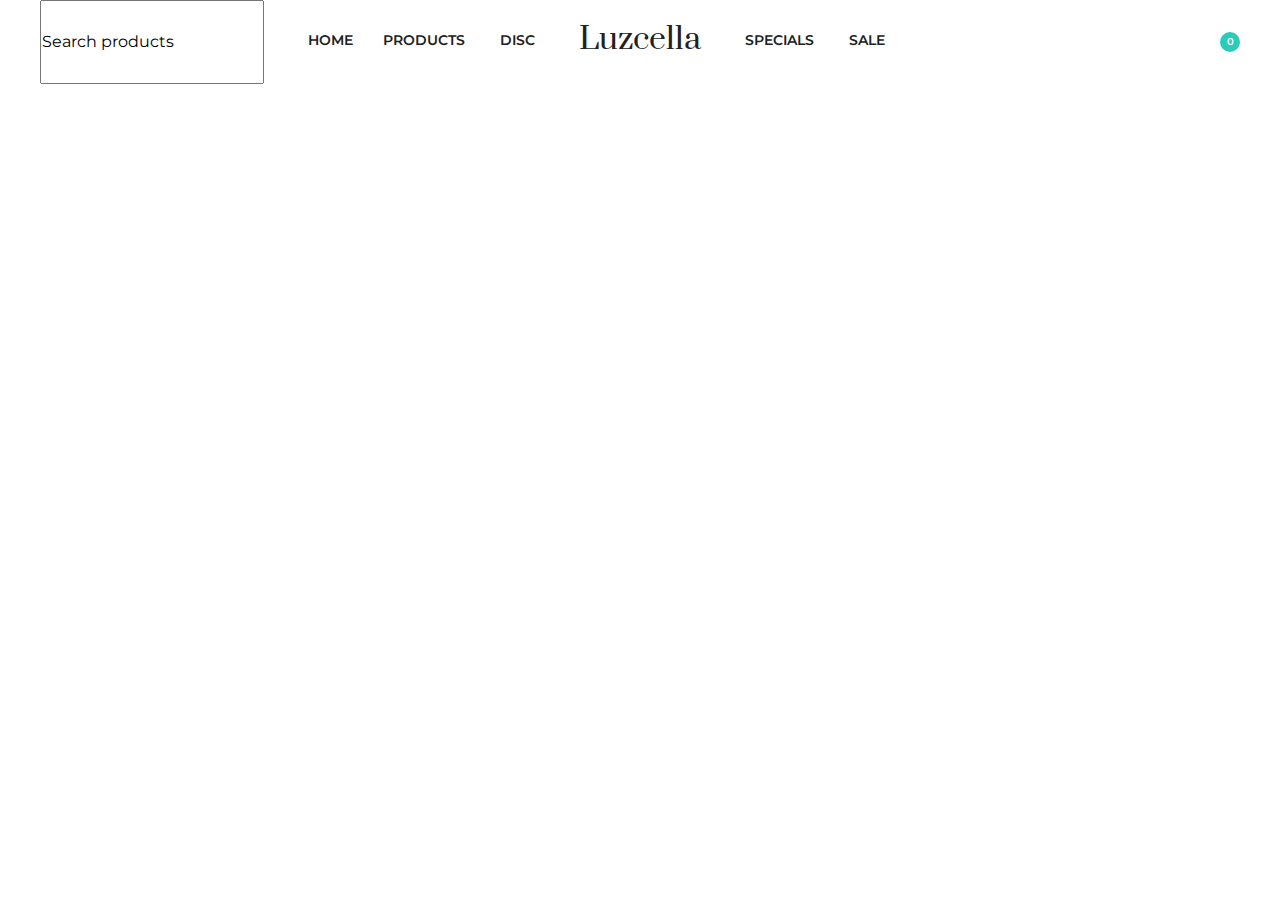
==== index.html @ d2461da9 "implementing header section" ====
<!DOCTYPE html>
<html lang="en">
<head>
    <meta charset="UTF-8">
    <meta http-equiv="X-UA-Compatible" content="IE=edge">
    <meta name="viewport" content="width=device-width, initial-scale=1.0">
    <link href="https://cdn.jsdelivr.net/npm/remixicon@3.2.0/fonts/remixicon.css" rel="stylesheet">
    <link rel="stylesheet" href="index.css">
    <title>Luzcella | Home Page</title>
</head>
<body>
    <div id="page" class="page-home">
        <header>
            <div class="inner-header">
                <div class="container wide">
                    <div class="wrap">

                        <div class="header-left">
                            <div class="menu-bar">
                                <a href="#0" class="menu-trigger">
                                    <i class="ri-menu-line"></i>
                                </a>
                            </div>
                            <div class="list-inline">
                                <ul>
                                    <li><a href="#"><i class="ri-user-line"></i></a></li>
                                    <li><a href="#"><span class="item-floating">7</span>
                                        <i class="ri-star-line"></i>
                                    </a></li>
                                </ul>
                            </div>
                        </div>

                        <div class="header-center">
                            <nav class="menu">
                                <ul>
                                    <li><a href="#"><span>Home</span></a></li>
                                    <li>
                                        <a href="#">
                                            <span>Products</span>
                                            <i class="ri-arrow-down-s-line"></i>
                                        </a>
                                        <ul class="sub-mega">
                                            <li>
                                                <div class="container">
                                                    <div class="wrapper">
                                                        <div class="mega-content">
                                                            <div class="dotgrid">
                                                                <div class="wrapper">
                                                                    <div class="item">
                                                                        <div class="dot-image">
                                                                            <a href="#" class="product-permalink"></a>
                                                                            <div class="thumbnail">
                                                                                <img src="assets/product_01.jpg" alt="product">
                                                                            </div>
                                                                            <div class="thumbnail hover">
                                                                                <img src="assets/product_01b.jpg" alt="product">
                                                                            </div>
                                                                            <div class="actions">
                                                                                <ul>
                                                                                    <li><a href="#"><i class="ri-star-line"></i></a></li>
                                                                                    <li><a href="#"><i class="ri-arrow-left-right-line"></i></a></li>
                                                                                    <li><a href="#"><i class="ri-eye-line"></i></a></li>
                                                                                </ul>
                                                                            </div>
                                                                            <div class="label"><span>-25%</span></div>
                                                                        </div>
                                                                        <div class="dot-info">
                                                                            <h2 class="dot-title"><a href="#">The Sweater in Tosca</a></h2>
                                                                            <div class="product-price">
                                                                                <span class="before">$62.00</span>
                                                                                <span class="current">$45.00</span>
                                                                            </div>
                                                                        </div>
                                                                    </div>
                                                                    <div class="item">
                                                                        <div class="dot-image">
                                                                            <a href="#" class="product-permalink"></a>
                                                                            <div class="thumbnail">
                                                                                <img src="assets/product_02.jpg" alt="product">
                                                                            </div>
                                                                            <div class="thumbnail hover">
                                                                                <img src="assets/product_02b.jpg" alt="product">
                                                                            </div>
                                                                            <div class="actions">
                                                                                <ul>
                                                                                    <li><a href="#"><i class="ri-star-line"></i></a></li>
                                                                                    <li><a href="#"><i class="ri-arrow-left-right-line"></i></a></li>
                                                                                    <li><a href="#"><i class="ri-eye-line"></i></a></li>
                                                                                </ul>
                                                                            </div>
                                                                            <div class="label"><span>-25%</span></div>
                                                                        </div>
                                                                        <div class="dot-info">
                                                                            <h2 class="dot-title"><a href="#">The Sweater in Tosca</a></h2>
                                                                            <div class="product-price">
                                                                                <span class="before">$62.00</span>
                                                                                <span class="current">$45.00</span>
                                                                            </div>
                                                                        </div>
                                                                    </div>
                                                                    <div class="item">
                                                                        <div class="dot-image">
                                                                            <a href="#" class="product-permalink"></a>
                                                                            <div class="thumbnail">
                                                                                <img src="assets/product_03.jpg" alt="product">
                                                                            </div>
                                                                            <div class="thumbnail hover">
                                                                                <img src="assets/product_03b.jpg" alt="product">
                                                                            </div>
                                                                            <div class="actions">
                                                                                <ul>
                                                                                    <li><a href="#"><i class="ri-star-line"></i></a></li>
                                                                                    <li><a href="#"><i class="ri-arrow-left-right-line"></i></a></li>
                                                                                    <li><a href="#"><i class="ri-eye-line"></i></a></li>
                                                                                </ul>
                                                                            </div>
                                                                            <div class="label"><span>-25%</span></div>
                                                                        </div>
                                                                        <div class="dot-info">
                                                                            <h2 class="dot-title"><a href="#">The Sweater in Tosca</a></h2>
                                                                            <div class="product-price">
                                                                                <span class="before">$62.00</span>
                                                                                <span class="current">$45.00</span>
                                                                            </div>
                                                                        </div>
                                                                    </div>
                                                                </div>
                                                            </div>
                                                            <div class="links">
                                                                <div class="list-block">
                                                                    <h3 class="dot-title">Apparel</h3>
                                                                    <ul>
                                                                        <li><a href="#">Prada</a></li>
                                                                        <li><a href="#">Gucci</a></li>
                                                                        <li><a href="#">Chanel</a></li>
                                                                        <li><a href="#">Ganni</a></li>
                                                                        <li><a href="#">Zara</a></li>
                                                                    </ul>
                                                                </div>
                                                                <div class="list-block">
                                                                    <h3 class="dot-title">Shoes</h3>
                                                                    <ul>
                                                                        <li><a href="#">Adidas</a></li>
                                                                        <li><a href="#">Nike</a></li>
                                                                        <li><a href="#">Puma</a></li>
                                                                        <li><a href="#">Gucci</a></li>
                                                                        <li><a href="#">Dolce & Gabbana</a></li>
                                                                        <li><a href="#">Louis Vuitton</a></li>
                                                                    </ul>
                                                                </div>
                                                                <div class="list-block">
                                                                    <h3 class="dot-title">Perfume</h3>
                                                                    <ul>
                                                                        <li><a href="#">Armani</a></li>
                                                                        <li><a href="#">Channel</a></li>
                                                                        <li><a href="#">Dior</a></li>
                                                                        <li><a href="#">Gucci</a></li>
                                                                        <li><a href="#">Hugo Boss</a></li>
                                                                    </ul>
                                                                </div>
                                                            </div>
                                                        </div>
                                                    </div>
                                                </div>
                                            </li>
                                        </ul>
                                    </li>
                                    <li><a href="#"><span>Disc</span></a></li>
                                </ul>
                                <ul>
                                    <li>
                                        <a href="#">
                                            <span>Specials</span>
                                            <i class="ri-arrow-down-s-line"></i>
                                        </a>
                                        <ul class="sub-menu list-block">
                                            <li><a href="#">Dolce & Gabbana</a></li>
                                            <li><a href="#">Louis Vuitton</a></li>
                                            <li><a href="#">Versace</a></li>
                                            <li><a href="#">Dior</a></li>
                                        </ul>
                                    </li>
                                    <li><a href="#"><span>Sale</span></a></li>
                                </ul>
                            </nav>

                            <div class="branding"><a href="#">Luzcella</a></div>
                        </div>

                        <div class="header-right">
                            <div class="list-inline">
                                <ul>
                                    <li><a href="#"><i class="ri-search-line"></i></a></li>
                                    <li><a href="#"><span class="item-floating">0</span><i class="ri-shopping-bag-line"></i></a></li>
                                </ul>
                            </div>
                        </div>

                    </div>
                </div>
                <div id="search-float" class="search-float">
                    <div class="container wide">
                        <form action="#">
                            <i class="ri-search-line"></i>
                            <input type="search" placeholder="Search products" class="input">
                            <i class="ri-close-line"></i>
                        </form>
                    </div>
                </div>
            </div>
        </header>

        <main></main>
        <footer></footer>
    </div>


    <script src="index.js"></script>
</body>
</html>
---- index.css ----
/* Fonts:
    -Montserrat: 400, 500, 600
    -Prata: 400
*/
@import url('https://fonts.googleapis.com/css2?family=Montserrat:wght@400;500;600&family=Prata&display=swap');

:root {
    --primary-color: #2bcbba;
    --light-color: #d1d8e0;
    --grey-color: #687080;
    --red-color: #ff4757;
    --flashwite-color: #f1f2f6;
    --white-color: #ffffff;
    --dark-color: #212121;

    --primary-font: 'Montserrat', sans-serif;
    --second-font: 'Prata', serif;
    --fs14: 14px;
    --fw600: 600;

    --transition-color: color .3s;
    --transition-background: background-color .3s;
    --transition-border: border .3s;
    --transition-transform: transform .3s;


    --shadow: 0px 10px 20px 0px rgb(0 0 0 / 20%);
    --fade: fade-bottom .3s cubic-bezier(0.39, 0.575, .0565, 1) both;
}

html {
    scroll-behavior: smooth;
    overflow-x: hidden;
}

* {
    margin: 0;
    padding: 0;
}

*,::before,::after {
    box-sizing: border-box;
}

body {
    font-family: var(--primary-font);
    font-size: 16px;
    font-weight: 400;
    line-height: 1.8;
    color: var(--dark-color);
    background-color: var(--white-color);
}

a {
    text-decoration: none;
    color: inherit;
    -webkit-tap-highlight-color: transparent;
}

img {
    max-width: 100%;
    vertical-align: middle;
}

ul {list-style: none}

p {margin: 0 0 15px}

input, 
textarea, 
select {
    font: inherit; 
    width: 100%;
}

input[type=checkbox], 
input[type=radio] {
    width: auto
}

input::placeholder, 
textarea::placeholder {
    color: inherit;
}

button {font: inherit}

strong {font-weight: var(--fw600);}

h1,
h2,
h3,
h4 {
    font-family: var(--second-font);
    font-weight: 400;
    line-height: normal;
}

h1 {font-size: 2.75em;}

h2 {font-size: 2.5em;}

h3 {font-size: 2em;}

h4 {font-size: 1em;}

/*------------------- 
    Reused Style
--------------------*/

.container {
    max-width: var(--mx-width, 1200px);
    padding: 0 var(--gutter, 15px);
    margin: 0 auto;
}

.item-floating {
    position: absolute;
    font-size: 10px;
    font-weight: var(--fw600);
    top: -8px;
    right: 0;
    background-color: var(--primary-color);
    color: var(--white-color);
    width: 20px;
    height: 20px;
    border-radius: 50%;
}

/*------------------- 
    Group Selector
--------------------*/

.item-floating,
.header-center .branding {
    display: flex;
    align-items: center;
    justify-content: center;
}

.list-block a {
    position: relative;
    font-size: var(--fs14);
    color: var(--grey-color);
    padding: 5px 0;
    display: inline-block;
    transition: var(--transition-color);
}

.list-block a:hover {
    color: var(--dark-color);
}

.list-block a::before {
    content: '';
    position: absolute;
    width: 0px;
    height: 0px;
    background-color: var(--dark-color);
    left: -15px;
    top: 50%;
    border-radius: 50%;
    transform: translateY(-50%);
    transition: width .3s, height .3s;
}

.list-block a:hover::before {
    width: 8px;
    height: 8px;
}

@keyframes fade-bottom {
    0% {
        transform: translateY(10px);
        opacity: 0;
    }
    100% {
        transform: translateY(0);
        opacity: 1;
    }
}

.dot-title {
    font-family: var(--primary-font);
    font-size: var(--fs14);
    font-weight: var(--fw600);
    line-height: 34px;
}

.dot-title a {
    transition: var(--transition-color);
}

.dot-title a:hover,
.dotgrid .product-price .before {
    color: var(--light-color);
}

/*------------------- 
    HEADER
--------------------*/

.inner-header {
    line-height: 80px;
}

.inner-header :where(.wrap, .menu > ul),
.list-inline > ul {
    display: flex;
    align-items: center;
}

.header-left,
.header-right {
    flex-grow: 1;
}

.header-center nav {
    display: none;
    grid-template-columns: 1fr 1fr;
    gap: 180px;
    max-width: 720px;
}

.header-center .branding {
    position: absolute;
    left: 0;
    right: 0;
    top: 0;
    pointer-events: none;
}

.header-center .branding a {
    font-family: var(--second-font);
    font-size: 30px;
    line-height: inherit;  
    pointer-events: auto;
}

.header-center .menu > ul > li > a {
    font-size: var(--fs14);
    font-weight: var(--fw600);
    text-transform: uppercase;
    padding: 0 15px;
    display: flex;
    gap: 5px;
}

.header-right ul {
    justify-content: flex-end;
}

.list-inline a,
.menu-trigger {
    position: relative;
    font-size: 24px;
    padding: 0 10px;
    line-height: 1;
    display: flex;
    transition: var(--transition-color);
}

.list-inline a:hover {
    color: var(--light-color);
}

.header-left .list-inline {
    display: none;
}

:where(.header-left, .header-right) li {
    display: flex;
    align-items: center;
    height: 80px;
}

/* 
    __#HEADER: Product__
*/

.dotgrid .wrapper {
    display: var(--display, grid);
    --grid-col: 175px;
    grid-template-columns: repeat(auto-fit, minmax(min(var(--grid-col), 100%), 1fr));
    gap: var(--gutter, 30px);
}

.dotgrid .dot-image {
    position: relative;
    margin-bottom: 15px;
    overflow: hidden;
}

.dotgrid .dot-image > a,
.dotgrid .thumbnail.hover,
.dotgrid .actions,
.dotgrid .dot-image .label {
    position: absolute;
    top: 0;
    left: 0;
    right: 0;
    bottom: 0;
}

.dotgrid .dot-image > a {
    z-index: 1;
}

.dotgrid .thumbnail.hover {
    opacity: 0;
    transition: opacity .75s ease,
                transform 1.1s cubic-bezier(.15, .75, .5, 1) 0s;
    backface-visibility: hidden;
    transform: translateZ(0);
}

.dotgrid .dot-image:hover .thumbnail.hover {
    opacity: 1;
    transform: scale3d(1.1,1.1,1.1) translateZ(0);
}

.dotgrid .actions {
    z-index: 2;
    top: auto;
    bottom: 20px;
    transform: translate3d(0, 100%, 0);
    opacity: 0;
    transition: all .3s cubic-bezier(0,0,.2,1);  
}

.dot-image:hover .actions {
    opacity: 1;
    transform: translateZ(0);
}

.dotgrid .actions ul,
.dotgrid .dot-image .label {
    display: flex;
    justify-content: center;
    gap: 10px;
}

.dotgrid .actions ul li a,
.dotgrid .dot-image .label span {
    font-size: 20px;
    display: flex;
    align-items: center;
    justify-content: center;
    width: 42px;
    height: 42px;
    background-color: var(--white-color);
    border-radius: 50%;
    transition: var(--transition-background), var(--transition-color);
}

.dotgrid .actions ul li a:hover {
    background-color: var(--dark-color);
    color: var(--white-color);
}

.dotgrid .dot-image .label {
    top: auto;
    bottom: 20px;
}

.dotgrid .dot-image .label span {
    font-size: 12px;
    font-weight: var(--fw600);
    background-color: var(--primary-color);
    color: var(--white-color);
}

.dotgrid .dot-info {
    text-align: center;
}


.dotgrid .product-price .before {
    text-decoration: line-through;
}


/* 
    __#HEADER: Search__
*/

.inner-header .search-float {
    position: fixed;
    top: 0;
}


@media (min-width: 992px) {
    .menu-trigger {
        display: none;
    }

    .header-center nav {
        display: grid;
    }

    .header-left .list-inline {
        display: block;
    }

    /* 
    __#Sub menu & Mega__
    */

    .mega-content {
        display: grid;
        grid-template-columns: 2fr 1fr;
        gap: 60px;
    }

    .mega-content .links {
        display: grid;
        grid-template-columns: repeat(auto-fill, minmax(135px, 1fr));
        gap: 15px;
    }

    nav.menu .sub-mega {
        left: 0;
        right: 0;
        padding: 50px 0;
    }

    nav.menu :where(.sub-menu, .sub-mega) {
        position: absolute;
        top: auto;
        line-height: initial;
        background-color: var(--white-color);
        box-shadow: var(--shadow);
        z-index: 1000;
        display: none;
        animation: var(--fade);
    }

    nav.menu li:hover :where(.sub-menu, .sub-mega) {
        display: block;
    }

    nav.menu .sub-menu {
        padding: 10px 0;
    }

    nav.menu .sub-menu li {
        padding: 5px 30px;
    }
}


@media (min-width: 1200px) {
    .container.wide {
        --mx-width: 1720px;
        --gutter: 40px;
    }
}

@media (min-width: 1400px) {
    .mega-content {
        grid-template-columns: 1fr 1fr;
    }
}
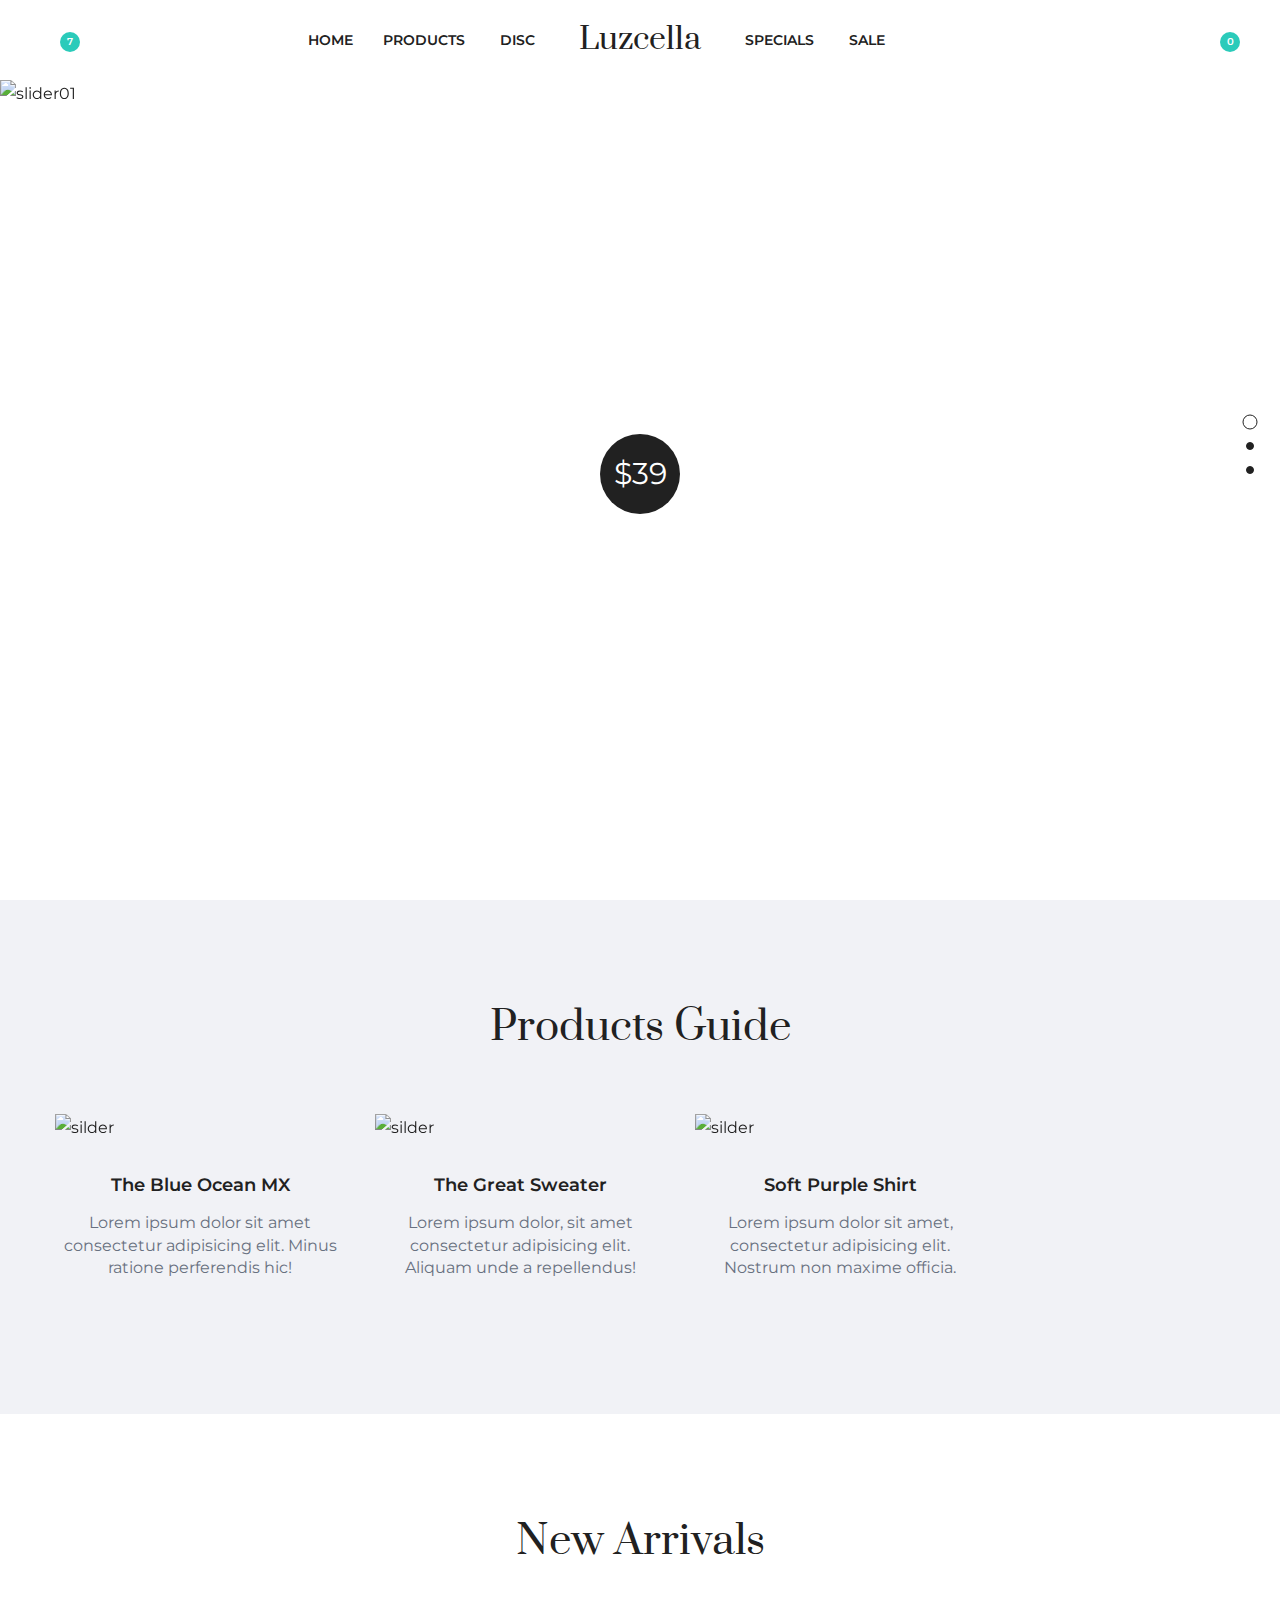
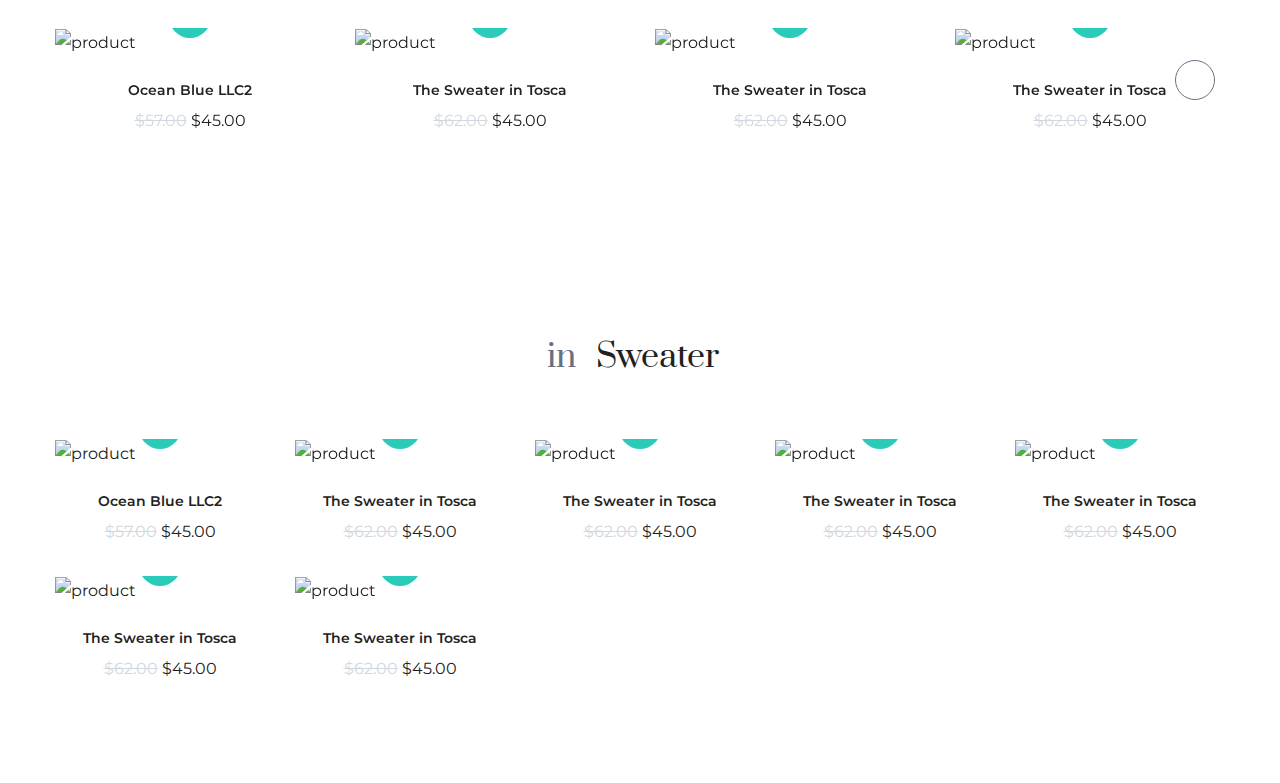
==== commit 9c854a0d: "F" ====
--- a/index.html
+++ b/index.html
@@ -5,6 +5,7 @@
     <meta http-equiv="X-UA-Compatible" content="IE=edge">
     <meta name="viewport" content="width=device-width, initial-scale=1.0">
     <link href="https://cdn.jsdelivr.net/npm/remixicon@3.2.0/fonts/remixicon.css" rel="stylesheet">
+    <link rel="stylesheet" href="https://cdn.jsdelivr.net/npm/swiper@9/swiper-bundle.min.css"/>
     <link rel="stylesheet" href="index.css">
     <title>Luzcella | Home Page</title>
 </head>
@@ -17,7 +18,7 @@
 
                         <div class="header-left">
                             <div class="menu-bar">
-                                <a href="#0" class="menu-trigger">
+                                <a href="#0" class="menu-trigger" trigger-button data-target="mobile-menu">
                                     <i class="ri-menu-line"></i>
                                 </a>
                             </div>
@@ -191,7 +192,7 @@
                         <div class="header-right">
                             <div class="list-inline">
                                 <ul>
-                                    <li><a href="#"><i class="ri-search-line"></i></a></li>
+                                    <li><a href="#0" trigger-button data-target="search-float"><i class="ri-search-line"></i></a></li>
                                     <li><a href="#"><span class="item-floating">0</span><i class="ri-shopping-bag-line"></i></a></li>
                                 </ul>
                             </div>
@@ -201,21 +202,655 @@
                 </div>
                 <div id="search-float" class="search-float">
                     <div class="container wide">
-                        <form action="#">
+                        <form action="#" class="search">
                             <i class="ri-search-line"></i>
                             <input type="search" placeholder="Search products" class="input">
-                            <i class="ri-close-line"></i>
+                            <i class="ri-close-line" close-button></i>
                         </form>
                     </div>
                 </div>
             </div>
         </header>
 
-        <main></main>
+        <main>
+            <div class="slider">
+                <div class="sliderbox swiper">
+                    <div class="wrap swiper-wrapper">
+                        <div class="item swiper-slide">
+                            <div class="image">
+                                <div class="ob-cover">
+                                    <img src="assets/slider_01.jpg" alt="slider01">
+                                </div>
+                                <div class="title-info">
+                                    <div class="container wide">
+                                        <div class="wrap">
+                                            <span class="price">$39</span>
+                                            <h3 class="title">Feel the tosca color</h3>
+                                            <div class="button">
+                                                <a href="#" class="primary-btn">Shop Now</a>
+                                            </div>
+                                        </div>
+                                    </div>
+                                </div>
+                            </div>
+                        </div>
+                        <div class="item swiper-slide">
+                            <div class="image">
+                                <div class="ob-cover">
+                                    <img src="assets/slider_02.jpg" alt="slider01">
+                                </div>
+                                <div class="title-info">
+                                    <div class="container wide">
+                                        <div class="wrap">
+                                            <span class="price">$65</span>
+                                            <h3 class="title">Inner world of brown</h3>
+                                            <div class="button">
+                                                <a href="#" class="primary-btn">Shop Now</a>
+                                            </div>
+                                        </div>
+                                    </div>
+                                </div>
+                            </div>
+                        </div>
+                        <div class="item swiper-slide">
+                            <div class="image">
+                                <div class="ob-cover">
+                                    <img src="assets/slider_03.jpg" alt="slider01">
+                                </div>
+                                <div class="title-info">
+                                    <div class="container wide">
+                                        <div class="wrap">
+                                            <span class="price">$95</span>
+                                            <h3 class="title">What a mix of colors</h3>
+                                            <div class="button">
+                                                <a href="#" class="primary-btn">Shop Now</a>
+                                            </div>
+                                        </div>
+                                    </div>
+                                </div>
+                            </div>
+                        </div>
+                    </div>
+                    <div class="custom-pagination">
+                        <div class="swiper-pagination"></div>
+                    </div>
+                </div>
+            </div>
+            <!-- slider -->
+
+            <div class="guide">
+                <div class="container">
+                    <div class="wrap">
+                            <div class="heading">
+                                <h2 class="title">Products Guide</h2>
+                            </div>
+                            <div class="dotgrid scrollto">
+                                <div class="wrapper">
+                                    <div class="item">
+                                        <div class="dot-image">
+                                            <div class="thumbnail hover">
+                                                <img src="assets/guide_01.png" alt="silder">
+                                            </div>
+                                        </div>
+                                        <div class="dot-info">
+                                            <h3 class="dot-title">The Blue Ocean MX</h3>
+                                            <p class="grey-color">Lorem ipsum dolor sit amet consectetur adipisicing elit. Minus ratione perferendis hic!</p>
+                                        </div>
+                                    </div>
+                                    <div class="item">
+                                        <div class="dot-image">
+                                            <div class="thumbnail hover">
+                                                <img src="assets/guide_02.png" alt="silder">
+                                            </div>
+                                        </div>
+                                        <div class="dot-info">
+                                            <h3 class="dot-title">The Great Sweater</h3>
+                                            <p class="grey-color">Lorem ipsum dolor, sit amet consectetur adipisicing elit. Aliquam unde a repellendus!</p>
+                                        </div>
+                                    </div>
+                                    <div class="item">
+                                        <div class="dot-image">
+                                            <div class="thumbnail hover">
+                                                <img src="assets/guide_03.png" alt="silder">
+                                            </div>
+                                        </div>
+                                        <div class="dot-info">
+                                            <h3 class="dot-title">Soft Purple Shirt</h3>
+                                            <p class="grey-color">Lorem ipsum dolor sit amet, consectetur adipisicing elit. Nostrum non maxime officia.</p>
+                                        </div>
+                                    </div>
+                                </div>
+                            </div>
+                    </div>
+                </div>
+            </div>
+            <!-- guide -->
+
+            <div class="carousel">
+                <div class="container">
+                    <div class="wrap">
+                        <div class="heading">
+                            <h2 class="title">New Arrivals</h2>
+                        </div>
+                        <div class="inner-wrapper">
+                            <div class="dotgrid carouselbox swiper">
+                                <!-- copy from mega menu structure -->
+                                <div class="wrapper swiper-wrapper">                
+                                    <div class="item swiper-slide">
+                                        <div class="dot-image">
+                                            <a href="#" class="product-permalink"></a>
+                                            <div class="thumbnail">
+                                                <img src="assets/product_02.jpg" alt="product">
+                                            </div>
+                                            <div class="thumbnail hover">
+                                                <img src="assets/product_02b.jpg" alt="product">
+                                            </div>
+                                            <div class="actions">
+                                                <ul>
+                                                    <li><a href="#"><i class="ri-star-line"></i></a></li>
+                                                    <li><a href="#"><i class="ri-arrow-left-right-line"></i></a></li>
+                                                    <li><a href="#"><i class="ri-eye-line"></i></a></li>
+                                                </ul>
+                                            </div>
+                                            <div class="label"><span>-25%</span></div>
+                                        </div>
+                                        <div class="dot-info">
+                                            <h2 class="dot-title"><a href="#">Ocean Blue LLC2</a></h2>
+                                            <div class="product-price">
+                                                <span class="before">$57.00</span>
+                                                <span class="current">$45.00</span>
+                                            </div>
+                                        </div>
+                                    </div>
+                                    <div class="item swiper-slide">
+                                        <div class="dot-image">
+                                            <a href="#" class="product-permalink"></a>
+                                            <div class="thumbnail">
+                                                <img src="assets/product_01.jpg" alt="product">
+                                            </div>
+                                            <div class="thumbnail hover">
+                                                <img src="assets/product_01b.jpg" alt="product">
+                                            </div>
+                                            <div class="actions">
+                                                <ul>
+                                                    <li><a href="#"><i class="ri-star-line"></i></a></li>
+                                                    <li><a href="#"><i class="ri-arrow-left-right-line"></i></a></li>
+                                                    <li><a href="#"><i class="ri-eye-line"></i></a></li>
+                                                </ul>
+                                            </div>
+                                            <div class="label"><span>-25%</span></div>
+                                        </div>
+                                        <div class="dot-info">
+                                            <h2 class="dot-title"><a href="#">The Sweater in Tosca</a></h2>
+                                            <div class="product-price">
+                                                <span class="before">$62.00</span>
+                                                <span class="current">$45.00</span>
+                                            </div>
+                                        </div>
+                                    </div>
+                                    <div class="item swiper-slide">
+                                        <div class="dot-image">
+                                            <a href="#" class="product-permalink"></a>
+                                            <div class="thumbnail">
+                                                <img src="assets/product_03.jpg" alt="product">
+                                            </div>
+                                            <div class="thumbnail hover">
+                                                <img src="assets/product_03b.jpg" alt="product">
+                                            </div>
+                                            <div class="actions">
+                                                <ul>
+                                                    <li><a href="#"><i class="ri-star-line"></i></a></li>
+                                                    <li><a href="#"><i class="ri-arrow-left-right-line"></i></a></li>
+                                                    <li><a href="#"><i class="ri-eye-line"></i></a></li>
+                                                </ul>
+                                            </div>
+                                            <div class="label"><span>-25%</span></div>
+                                        </div>
+                                        <div class="dot-info">
+                                            <h2 class="dot-title"><a href="#">The Sweater in Tosca</a></h2>
+                                            <div class="product-price">
+                                                <span class="before">$62.00</span>
+                                                <span class="current">$45.00</span>
+                                            </div>
+                                        </div>
+                                    </div>
+                                    <div class="item swiper-slide">
+                                        <div class="dot-image">
+                                            <a href="#" class="product-permalink"></a>
+                                            <div class="thumbnail">
+                                                <img src="assets/product_04.jpg" alt="product">
+                                            </div>
+                                            <div class="thumbnail hover">
+                                                <img src="assets/product_04b.jpg" alt="product">
+                                            </div>
+                                            <div class="actions">
+                                                <ul>
+                                                    <li><a href="#"><i class="ri-star-line"></i></a></li>
+                                                    <li><a href="#"><i class="ri-arrow-left-right-line"></i></a></li>
+                                                    <li><a href="#"><i class="ri-eye-line"></i></a></li>
+                                                </ul>
+                                            </div>
+                                            <div class="label"><span>-25%</span></div>
+                                        </div>
+                                        <div class="dot-info">
+                                            <h2 class="dot-title"><a href="#">The Sweater in Tosca</a></h2>
+                                            <div class="product-price">
+                                                <span class="before">$62.00</span>
+                                                <span class="current">$45.00</span>
+                                            </div>
+                                        </div>
+                                    </div>
+                                    <div class="item swiper-slide">
+                                        <div class="dot-image">
+                                            <a href="#" class="product-permalink"></a>
+                                            <div class="thumbnail">
+                                                <img src="assets/product_05.jpg" alt="product">
+                                            </div>
+                                            <div class="thumbnail hover">
+                                                <img src="assets/product_05b.jpg" alt="product">
+                                            </div>
+                                            <div class="actions">
+                                                <ul>
+                                                    <li><a href="#"><i class="ri-star-line"></i></a></li>
+                                                    <li><a href="#"><i class="ri-arrow-left-right-line"></i></a></li>
+                                                    <li><a href="#"><i class="ri-eye-line"></i></a></li>
+                                                </ul>
+                                            </div>
+                                            <div class="label"><span>-25%</span></div>
+                                        </div>
+                                        <div class="dot-info">
+                                            <h2 class="dot-title"><a href="#">The Sweater in Tosca</a></h2>
+                                            <div class="product-price">
+                                                <span class="before">$62.00</span>
+                                                <span class="current">$45.00</span>
+                                            </div>
+                                        </div>
+                                    </div>
+                                    <div class="item swiper-slide">
+                                        <div class="dot-image">
+                                            <a href="#" class="product-permalink"></a>
+                                            <div class="thumbnail">
+                                                <img src="assets/product_06.jpg" alt="product">
+                                            </div>
+                                            <div class="thumbnail hover">
+                                                <img src="assets/product_06b.jpg" alt="product">
+                                            </div>
+                                            <div class="actions">
+                                                <ul>
+                                                    <li><a href="#"><i class="ri-star-line"></i></a></li>
+                                                    <li><a href="#"><i class="ri-arrow-left-right-line"></i></a></li>
+                                                    <li><a href="#"><i class="ri-eye-line"></i></a></li>
+                                                </ul>
+                                            </div>
+                                            <div class="label"><span>-25%</span></div>
+                                        </div>
+                                        <div class="dot-info">
+                                            <h2 class="dot-title"><a href="#">The Sweater in Tosca</a></h2>
+                                            <div class="product-price">
+                                                <span class="before">$62.00</span>
+                                                <span class="current">$45.00</span>
+                                            </div>
+                                        </div>
+                                    </div>
+                                    <div class="item swiper-slide">
+                                        <div class="dot-image">
+                                            <a href="#" class="product-permalink"></a>
+                                            <div class="thumbnail">
+                                                <img src="assets/product_07.jpg" alt="product">
+                                            </div>
+                                            <div class="thumbnail hover">
+                                                <img src="assets/product_07b.jpg" alt="product">
+                                            </div>
+                                            <div class="actions">
+                                                <ul>
+                                                    <li><a href="#"><i class="ri-star-line"></i></a></li>
+                                                    <li><a href="#"><i class="ri-arrow-left-right-line"></i></a></li>
+                                                    <li><a href="#"><i class="ri-eye-line"></i></a></li>
+                                                </ul>
+                                            </div>
+                                            <div class="label"><span>-25%</span></div>
+                                        </div>
+                                        <div class="dot-info">
+                                            <h2 class="dot-title"><a href="#">The Sweater in Tosca</a></h2>
+                                            <div class="product-price">
+                                                <span class="before">$62.00</span>
+                                                <span class="current">$45.00</span>
+                                            </div>
+                                        </div>
+                                    </div>
+                                    <div class="item swiper-slide">
+                                        <div class="dot-image">
+                                            <a href="#" class="product-permalink"></a>
+                                            <div class="thumbnail">
+                                                <img src="assets/product_08.jpg" alt="product">
+                                            </div>
+                                            <div class="thumbnail hover">
+                                                <img src="assets/product_08b.jpg" alt="product">
+                                            </div>
+                                            <div class="actions">
+                                                <ul>
+                                                    <li><a href="#"><i class="ri-star-line"></i></a></li>
+                                                    <li><a href="#"><i class="ri-arrow-left-right-line"></i></a></li>
+                                                    <li><a href="#"><i class="ri-eye-line"></i></a></li>
+                                                </ul>
+                                            </div>
+                                            <div class="label"><span>-25%</span></div>
+                                        </div>
+                                        <div class="dot-info">
+                                            <h2 class="dot-title"><a href="#">The Sweater in Tosca</a></h2>
+                                            <div class="product-price">
+                                                <span class="before">$62.00</span>
+                                                <span class="current">$45.00</span>
+                                            </div>
+                                        </div>
+                                    </div>
+                                </div>
+                            </div>
+                            <div class="nav">
+                                <div class="swiper-button-next">
+                                    <i class="ri-arrow-right-line"></i>
+                                </div>
+                                <div class="swiper-button-prev">
+                                    <i class="ri-arrow-left-line"></i>
+                                </div>
+                            </div>
+                        </div>
+                    </div>
+                </div>
+            </div>
+            <!-- carousel -->
+
+            <div class="bycats">
+                <div class="container">
+                    <div class="wrap">
+                        <div class="heading sort-list tabs">
+                            <span class="grey-color">in</span>
+                            <div class="wrap">
+                                <h3 class="opt-trigger">
+                                    <span class="value">Sweater</span>
+                                    <i class="ri-arrow-down-s-line"></i>
+                                </h3>
+                                <ul>
+                                    <li class="active"><a href="#0" class="tabbed-trigger">Sweater</a></li>
+                                    <li><a href="#0" class="tabbed-trigger">Hoodie</a></li>
+                                    <li><a href="#0" class="tabbed-trigger">Shirt</a></li>
+                                </ul>
+                            </div>
+                        </div>
+                        <div class="tabbed">
+                            <div id="sweater" class="sort-data active">
+                                <div class="dotgrid">
+                                    <div class="wrapper">
+                                        <!-- copy item from carousel -->
+                                        <div class="item">
+                                            <div class="dot-image">
+                                                <a href="#" class="product-permalink"></a>
+                                                <div class="thumbnail">
+                                                    <img src="assets/product_02.jpg" alt="product">
+                                                </div>
+                                                <div class="thumbnail hover">
+                                                    <img src="assets/product_02b.jpg" alt="product">
+                                                </div>
+                                                <div class="actions">
+                                                    <ul>
+                                                        <li><a href="#"><i class="ri-star-line"></i></a></li>
+                                                        <li><a href="#"><i class="ri-arrow-left-right-line"></i></a></li>
+                                                        <li><a href="#"><i class="ri-eye-line"></i></a></li>
+                                                    </ul>
+                                                </div>
+                                                <div class="label"><span>-25%</span></div>
+                                            </div>
+                                            <div class="dot-info">
+                                                <h2 class="dot-title"><a href="#">Ocean Blue LLC2</a></h2>
+                                                <div class="product-price">
+                                                    <span class="before">$57.00</span>
+                                                    <span class="current">$45.00</span>
+                                                </div>
+                                            </div>
+                                        </div>
+                                        <div class="item">
+                                            <div class="dot-image">
+                                                <a href="#" class="product-permalink"></a>
+                                                <div class="thumbnail">
+                                                    <img src="assets/product_01.jpg" alt="product">
+                                                </div>
+                                                <div class="thumbnail hover">
+                                                    <img src="assets/product_01b.jpg" alt="product">
+                                                </div>
+                                                <div class="actions">
+                                                    <ul>
+                                                        <li><a href="#"><i class="ri-star-line"></i></a></li>
+                                                        <li><a href="#"><i class="ri-arrow-left-right-line"></i></a></li>
+                                                        <li><a href="#"><i class="ri-eye-line"></i></a></li>
+                                                    </ul>
+                                                </div>
+                                                <div class="label"><span>-25%</span></div>
+                                            </div>
+                                            <div class="dot-info">
+                                                <h2 class="dot-title"><a href="#">The Sweater in Tosca</a></h2>
+                                                <div class="product-price">
+                                                    <span class="before">$62.00</span>
+                                                    <span class="current">$45.00</span>
+                                                </div>
+                                            </div>
+                                        </div>
+                                        <div class="item">
+                                            <div class="dot-image">
+                                                <a href="#" class="product-permalink"></a>
+                                                <div class="thumbnail">
+                                                    <img src="assets/product_03.jpg" alt="product">
+                                                </div>
+                                                <div class="thumbnail hover">
+                                                    <img src="assets/product_03b.jpg" alt="product">
+                                                </div>
+                                                <div class="actions">
+                                                    <ul>
+                                                        <li><a href="#"><i class="ri-star-line"></i></a></li>
+                                                        <li><a href="#"><i class="ri-arrow-left-right-line"></i></a></li>
+                                                        <li><a href="#"><i class="ri-eye-line"></i></a></li>
+                                                    </ul>
+                                                </div>
+                                                <div class="label"><span>-25%</span></div>
+                                            </div>
+                                            <div class="dot-info">
+                                                <h2 class="dot-title"><a href="#">The Sweater in Tosca</a></h2>
+                                                <div class="product-price">
+                                                    <span class="before">$62.00</span>
+                                                    <span class="current">$45.00</span>
+                                                </div>
+                                            </div>
+                                        </div>
+                                        <div class="item">
+                                            <div class="dot-image">
+                                                <a href="#" class="product-permalink"></a>
+                                                <div class="thumbnail">
+                                                    <img src="assets/product_04.jpg" alt="product">
+                                                </div>
+                                                <div class="thumbnail hover">
+                                                    <img src="assets/product_04b.jpg" alt="product">
+                                                </div>
+                                                <div class="actions">
+                                                    <ul>
+                                                        <li><a href="#"><i class="ri-star-line"></i></a></li>
+                                                        <li><a href="#"><i class="ri-arrow-left-right-line"></i></a></li>
+                                                        <li><a href="#"><i class="ri-eye-line"></i></a></li>
+                                                    </ul>
+                                                </div>
+                                                <div class="label"><span>-25%</span></div>
+                                            </div>
+                                            <div class="dot-info">
+                                                <h2 class="dot-title"><a href="#">The Sweater in Tosca</a></h2>
+                                                <div class="product-price">
+                                                    <span class="before">$62.00</span>
+                                                    <span class="current">$45.00</span>
+                                                </div>
+                                            </div>
+                                        </div>
+                                        <div class="item">
+                                            <div class="dot-image">
+                                                <a href="#" class="product-permalink"></a>
+                                                <div class="thumbnail">
+                                                    <img src="assets/product_05.jpg" alt="product">
+                                                </div>
+                                                <div class="thumbnail hover">
+                                                    <img src="assets/product_05b.jpg" alt="product">
+                                                </div>
+                                                <div class="actions">
+                                                    <ul>
+                                                        <li><a href="#"><i class="ri-star-line"></i></a></li>
+                                                        <li><a href="#"><i class="ri-arrow-left-right-line"></i></a></li>
+                                                        <li><a href="#"><i class="ri-eye-line"></i></a></li>
+                                                    </ul>
+                                                </div>
+                                                <div class="label"><span>-25%</span></div>
+                                            </div>
+                                            <div class="dot-info">
+                                                <h2 class="dot-title"><a href="#">The Sweater in Tosca</a></h2>
+                                                <div class="product-price">
+                                                    <span class="before">$62.00</span>
+                                                    <span class="current">$45.00</span>
+                                                </div>
+                                            </div>
+                                        </div>
+                                        <div class="item">
+                                            <div class="dot-image">
+                                                <a href="#" class="product-permalink"></a>
+                                                <div class="thumbnail">
+                                                    <img src="assets/product_06.jpg" alt="product">
+                                                </div>
+                                                <div class="thumbnail hover">
+                                                    <img src="assets/product_06b.jpg" alt="product">
+                                                </div>
+                                                <div class="actions">
+                                                    <ul>
+                                                        <li><a href="#"><i class="ri-star-line"></i></a></li>
+                                                        <li><a href="#"><i class="ri-arrow-left-right-line"></i></a></li>
+                                                        <li><a href="#"><i class="ri-eye-line"></i></a></li>
+                                                    </ul>
+                                                </div>
+                                                <div class="label"><span>-25%</span></div>
+                                            </div>
+                                            <div class="dot-info">
+                                                <h2 class="dot-title"><a href="#">The Sweater in Tosca</a></h2>
+                                                <div class="product-price">
+                                                    <span class="before">$62.00</span>
+                                                    <span class="current">$45.00</span>
+                                                </div>
+                                            </div>
+                                        </div>
+                                        <div class="item">
+                                            <div class="dot-image">
+                                                <a href="#" class="product-permalink"></a>
+                                                <div class="thumbnail">
+                                                    <img src="assets/product_07.jpg" alt="product">
+                                                </div>
+                                                <div class="thumbnail hover">
+                                                    <img src="assets/product_07b.jpg" alt="product">
+                                                </div>
+                                                <div class="actions">
+                                                    <ul>
+                                                        <li><a href="#"><i class="ri-star-line"></i></a></li>
+                                                        <li><a href="#"><i class="ri-arrow-left-right-line"></i></a></li>
+                                                        <li><a href="#"><i class="ri-eye-line"></i></a></li>
+                                                    </ul>
+                                                </div>
+                                                <div class="label"><span>-25%</span></div>
+                                            </div>
+                                            <div class="dot-info">
+                                                <h2 class="dot-title"><a href="#">The Sweater in Tosca</a></h2>
+                                                <div class="product-price">
+                                                    <span class="before">$62.00</span>
+                                                    <span class="current">$45.00</span>
+                                                </div>
+                                            </div>
+                                        </div>
+                                        <div class="item">
+                                    </div>
+                                </div>
+                            </div>
+                        </div>
+                    </div>
+                </div>
+            </div>
+
+            <div class="guide">
+                <div class="container">
+                    <div class="wrap">
+
+                    </div>
+                </div>
+            </div>
+        </main>
+
         <footer></footer>
     </div>
 
-
+    <div class="overlay" data-overlay></div>
+
+    <div id="mobile-menu" class="mobile-menu">
+        <div class="wrap">
+            <a href="#" class="close-trigger" close-button>  
+                <i class="ri-close-line"></i>
+            </a>
+            <div class="main-menu scrollto">
+                <nav class="wrapper">
+                    <ul>
+                        <li><a href="#"><span>Home</span></a></li>
+                        <li class="has-child">
+                            <a href="#">
+                                <span>Products</span>
+                                <span class="child-trigger"><i class="ri-arrow-down-s-line"></i></span>
+                            </a>
+                            <ul class="sub-menu list-block">
+                                <li><a href="#">Adidas</a></li>
+                                <li><a href="#">Chanel</a></li>
+                                <li><a href="#">Dolce & Gabbana</a></li>
+                                <li><a href="#">Ganni</a></li>
+                                <li><a href="#">Gucci</a></li>
+                                <li><a href="#">Louis Vuitton</a></li>
+                                <li><a href="#">Nike</a></li>
+                                <li><a href="#">Prada</a></li>
+                                <li><a href="#">Puma</a></li>
+                                <li><a href="#">Zara</a></li>
+                                <li><a href="#">Adidas</a></li>
+                                <li><a href="#">Chanel</a></li>
+                                <li><a href="#">Dolce & Gabbana</a></li>
+                                <li><a href="#">Ganni</a></li>
+                                <li><a href="#">Gucci</a></li>
+                                <li><a href="#">Louis Vuitton</a></li>
+                                <li><a href="#">Nike</a></li>
+                                <li><a href="#">Prada</a></li>
+                                <li><a href="#">Puma</a></li>
+                                <li><a href="#">Zara</a></li>
+                            </ul>
+                        </li>
+                        <li><a href="#"><span>Discount</span></a></li>
+                        <li class="has-child">
+                            <a href="#">
+                                <span>Specials</span>
+                                <span class="child-trigger"><i class="ri-arrow-down-s-line"></i></span>
+                            </a>
+
+                            <ul class="sub-menu list-block">
+                                <li><a href="#">Dolce & Gabbana</a></li>
+                                <li><a href="#">Louis Vuitton</a></li>
+                                <li><a href="#">Versace</a></li>
+                                <li><a href="#">Dior</a></li>
+                            </ul>
+                        </li>
+                        <li><a href="#"><span>Sale</span></a></li>
+                    </ul>
+                </nav>
+                
+                <div class="button">
+                    <a href="#" class="secondary-btn">Login</a>
+                    <a href="#" class="primary-btn">Register</a>
+                </div>
+            </div>
+        </div>
+    </div>
+
+    <script src="https://cdn.jsdelivr.net/npm/swiper@9/swiper-bundle.min.js"></script>
     <script src="index.js"></script>
 </body>
 </html>--- a/index.css
+++ b/index.css
@@ -127,9 +127,50 @@
     border-radius: 50%;
 }
 
+.button > [class*=-btn] {
+    font-size: var(--fs14);
+    font-weight: var(--fw600);
+    text-transform: uppercase;
+    padding: 0 30px;
+    display: inline-block;
+    line-height: 42px;
+    border-width: 2px;
+    border-style: solid;
+    transition: var(--transition-background),
+                var(--transition-color),
+                var(--transition-border);
+}
+
+.primary-btn,
+.secondary-btn {
+    border-color: var(--dark-color);
+}
+
+.primary-btn:hover,
+.secondary-btn {
+    background-color: var(--dark-color);
+    color: var(--white-color);
+}
+
+.secondary-btn:hover {
+    background-color: transparent;
+    border-color: var(--dark-color);
+    color: var(--dark-color);
+}
+
+.title {
+    font-size: clamp(30px, -0.875em + 8.333vw, var(--fs-max, 40px));
+}
+
+.grey-color {
+    color: var(--grey-color);
+}
+
+
 /*------------------- 
     Group Selector
 --------------------*/
+
 
 .item-floating,
 .header-center .branding {
@@ -196,6 +237,58 @@
     color: var(--light-color);
 }
 
+.overlay,
+.mobile-menu {
+    position: fixed;
+    top: 0;
+    left: 0;
+    right: 0;
+    bottom: 0;
+}
+
+.overlay {
+    background-color: var(--dark-color);
+    opacity: 0;
+    visibility: hidden;
+    pointer-events: none;
+    z-index: 999;
+    transition: opacity .3s, visibility .3s;
+}
+
+.overlay.active {
+    opacity: .75;
+    visibility: visible;
+    pointer-events: all;
+}
+
+.scrollto > .wrapper {
+    --display: flex;
+    padding-bottom: 20px;
+    overflow-x: auto;
+    overscroll-behavior-inline: contain;
+    scroll-snap-type: inline mandatory;
+}
+
+.scrollto .wrapper::-webkit-scrollbar {
+    width: 12px;
+    height: 12px;
+}
+
+.scrollto .wrapper::-webkit-scrollbar-thumb {
+    --border-color: var(var(--white-color));
+    background-color: var(--light-color);
+    border: 3px solid var(--border-color);
+    border-radius: 20px;
+}
+
+.scrollto .wrapper:hover::-webkit-scrollbar-thumb {
+    background-color: var(--grey-color);
+}
+
+.scrollto .wrapper::-webkit-scrollbar-thumb:hover {
+    background-color: var(--grey-color);
+}
+
 /*------------------- 
     HEADER
 --------------------*/
@@ -251,7 +344,8 @@
 }
 
 .list-inline a,
-.menu-trigger {
+.menu-trigger,
+.close-trigger {
     position: relative;
     font-size: 24px;
     padding: 0 10px;
@@ -260,7 +354,8 @@
     transition: var(--transition-color);
 }
 
-.list-inline a:hover {
+.list-inline a:hover,
+.menu-trigger:hover {
     color: var(--light-color);
 }
 
@@ -387,7 +482,442 @@
 .inner-header .search-float {
     position: fixed;
     top: 0;
-}
+    left: 0;
+    right: 0;
+    bottom: auto;
+    height: 80px;
+    background-color: var(--white-color);
+    z-index: 1000;
+    display: none;
+}
+
+form.search {
+    position: relative;
+}
+
+form.search :where(i) {
+    position: absolute;
+    left: 0;
+    top: 0;
+}
+
+form.search .input {
+    outline: none;
+    padding: 15px 50px;
+}
+
+form.search i {
+    font-size: 20px;
+    display: flex;
+    align-items: center;
+    justify-content: center;
+    width: 50px;
+    height: 100%;
+    cursor: pointer;
+}
+
+form.search :where(i:last-child) {
+    left: auto;
+    right: 0;
+}
+
+.inner-header .search .input {
+    display: flex;
+    border: 0;
+    height: 80px;
+    font-size: 18px;
+}
+
+.search-float.active {
+    display: block;
+}
+
+/* 
+    __#HEADER: Product__
+*/
+
+.mobile-menu {
+    z-index: 1001;
+    pointer-events: none;
+    visibility: hidden;
+    opacity: 0;
+}
+
+.mobile-menu.active {
+    visibility: visible;
+    opacity: 1;
+}
+
+.mobile-menu .wrap {
+    position: relative;
+    max-width: calc(100% - 40px);
+    width: 360px;
+    height: 100%;
+    background-color: var(--white-color);
+    pointer-events: auto;
+    transform: translateX(var(--transX, -100%));
+    transition: var(--transition-transform);
+}
+
+.mobile-menu.active .wrap {
+    transform: translateX(0);
+}
+
+.mobile-menu .close-trigger,
+.mobile-menu .child-trigger {
+    position: absolute;
+    top: 0;
+    right: -40px;
+    width: 40px;
+    height: 40px;
+    color: var(--white-color);
+    display: flex;
+    align-items: center;
+    justify-content: center;
+}
+
+.mobile-menu .main-menu {
+    height: 100%;
+    padding: 0 20px;
+    display: flex;
+    flex-direction: column;
+}
+
+.mobile-menu nav > ul {
+    padding: 20px 0;
+}
+
+.mobile-menu nav > ul > li > a {
+    position: relative;
+    padding: 12px 0;
+    font-weight: 500;
+    transition: var(--transition-color);
+}
+
+.mobile-menu nav li :where(li, a) {
+    display: block;
+}
+
+.mobile-menu nav > ul > li > a:hover {
+    color: var(--grey-color);
+}
+
+.mobile-menu .child-trigger {
+    color: var(--dark-color);
+    font-size: 20px;
+    right: 0;
+    top: 50%;
+    transform: translateY(-50%);
+    border-radius: 50%;
+    transition: var(--transition-background);
+    z-index: 1;
+}
+
+.mobile-menu .child-trigger:hover {
+    background-color: var(--light-color);
+}
+
+.mobile-menu nav .sub-menu {
+    padding-left: 15px;
+    max-height: 0;
+    overflow: hidden;
+    visibility: hidden;
+    transition: .3s ease-in-out;
+}
+
+.mobile-menu nav li.active .sub-menu {
+    max-height: 1000px;
+    visibility: visible;
+}
+
+.mobile-menu .button {
+    margin-top: auto;
+    padding: 20px 0 40px;
+    text-align: center;
+}
+
+.mobile-menu .button a {
+    display: block;
+    margin-top: 10px;
+}
+
+
+/*------------------- 
+    #SLIDER
+--------------------*/
+
+
+.slider :where(.image, .ob-cover) {
+    position: relative;
+}
+
+.slider .ob-cover {
+    height: 430px;
+}
+
+.ob-cover img {
+    position: absolute;
+    height: 100%;
+    width: 100%;
+    object-fit: cover;
+}
+
+.slider .title-info {
+    background-color: var(--white-color);
+}
+
+.slider .title-info .wrap {
+    display: flex;
+    flex-direction: column;
+    align-items: center;
+    gap: 30px;
+    padding-bottom: 5vw;
+    max-width: 600px;
+    margin: 0 auto;
+    text-align: center;
+}
+
+.slider .title-info .price {
+    position: relative;     
+    font-size: 30px;
+    width: 80px;
+    height: 80px;
+    margin-top: -40px;
+    background-color: var(--dark-color);
+    color: var(--white-color);
+    display: flex;
+    align-items: center;
+    justify-content: center;
+    border-radius: 50%;
+}
+
+.slider .custom-pagination {
+    position: absolute;
+    right: 30px;
+    top: 50%;
+    bottom: 50%;
+}
+
+.slider .custom-pagination .swiper-pagination {
+    display: flex;
+    flex-direction: column;
+    align-items: center;
+    justify-content: center;
+}
+
+.custom-pagination .swiper-pagination-bullet {
+    position: relative;
+    width: 24px;
+    height: 24px;
+    opacity: 1;
+    background-color: transparent;
+}
+
+.custom-pagination .swiper-pagination-bullet::before {
+    content: '';
+    position: absolute;
+    width: 8px;
+    height: 8px;
+    top: 50%;
+    left: 50%;
+    background-color: var(--dark-color);
+    border: 1px solid var(--dark-color);
+    border-radius: 50%;
+    transform: translate(-50%, -50%);
+    transition: width .2s, height .2s, transform .2s;
+}
+
+.custom-pagination .swiper-pagination-bullet-active::before {
+    background-color: transparent;
+    width: 15px;
+    height: 15px;
+}
+
+.slider .title-info :where(span, h3, .button) {
+    transform: translateY(30px);
+    opacity: 0;
+    visibility: hidden;
+    transition: transform .75s, opacity .75s, visibily .75s; 
+}
+
+.slider .swiper-slide-active .title-info :where(span, h3, .button) {
+    transform: translateY(0); 
+    opacity: 1;
+    visibility: visible;
+}
+
+.slider .swiper-slide-active .title-info h3 {
+    transition-delay: .5s;
+}
+
+.slider .swiper-slide-active .title-info .button {
+    transition-delay: .75s;
+}
+
+
+/*------------------- 
+    #GUIDE
+--------------------*/
+
+
+.page-home main > div:not(.slider) {
+    padding: 100px 0;
+}
+
+.guide {
+    background-color: var(--flashwite-color);
+}
+
+main > div .heading {
+    text-align: center;
+    margin-bottom: 60px;
+}
+
+.guide .dotgrid .wrapper {
+    --grid-col: 260px;
+}
+
+:is(.guide) .dot-image .thumbnail {
+    position: relative;
+    opacity: unset;
+}
+
+.guide .dot-image .thumbnail img {
+    width: 100%;
+}
+
+.guide .dot-title {
+    --fs14: 18px;
+    --fs600: 400;
+    padding: 10px 0;
+}
+
+.guide .dot-info p {
+    line-height: 1.4;
+}
+
+.guide .wrapper .item {
+    width: 290px;
+    scroll-snap-align: start;
+    flex-shrink: 0;
+}
+
+.guide .scrollto .wrapper::-webkit-scrollbar-thumb {
+    --border-color: #f0f9f8;
+}
+
+
+/*------------------- 
+    #CAROUSEL
+--------------------*/
+
+
+.carousel .inner-wrapper {
+    position: relative;
+}
+
+.carousel .dotgrid .wrapper {
+    display: flex;
+    grid-template-columns: unset;
+    gap: unset;
+}
+
+.carousel .nav > div::after {
+    content: none;
+}
+
+.carousel .nav > div {
+    width: 40px;
+    height: 40px;
+    border: 1px solid var(--grey-color);
+    border-radius: 50%;
+    color: var(--dark-color);
+    font-size: 20px;
+    -webkit-tap-highlight-color: transparent;
+    transition: var(--transition-background),
+                var(--transition-color),
+                var(--transition-border);
+}
+
+.carousel .nav > div:hover {
+    color: var(--white-color);
+    background-color: var(--dark-color);
+    border-color: var(--dark-color);
+}
+
+.carousel .nav .swiper-button-disabled {
+    opacity: 0;
+}
+
+
+/*------------------- 
+    #BYCATS
+--------------------*/
+
+
+.bycats .heading {
+    display: flex;
+    justify-content: center;
+}
+
+.bycats .heading > span {
+    font-family: var(--second-font);
+    font-size: 32px;
+    margin-right: 20px;
+}
+
+.bycats .heading > span,
+.opt-trigger {
+    height: 44px;
+    display: flex;
+    align-items: center;
+    gap: 15px;
+    -webkit-tap-highlight-color: transparent;
+    cursor: pointer;
+}
+
+.sort-list .wrap {
+    position: relative;
+}
+
+.sort-list .wrap ul {
+    position: absolute;
+    text-align: left;
+    top: 50px;
+    left: 0;
+    right: 0;
+    background-color: var(--white-color);
+    box-shadow: var(--shadow);
+    z-index: 10;
+    display: none;
+    animation: var(--fade);
+}
+
+.sort-list .wrap ul.show {
+    display: block;
+}
+
+.sort-list ul li a {
+    display: block;
+    padding: 5px 20px;
+    transition: var(--transition-background), var(--transition-color);
+}
+
+.sort-list ul li a:hover,
+.sort-list ul li.active a {
+    background-color: var(--dark-color);
+    color: var(--white-color);
+}
+
+
+
+
+
+
+
+
+
+
 
 
 @media (min-width: 992px) {
@@ -447,6 +977,42 @@
     nav.menu .sub-menu li {
         padding: 5px 30px;
     }
+
+    /* 
+        Slider
+    */
+
+    .slider .ob-cover {
+        height: calc(100vh - 80px);
+    }
+
+    .slider .title-info {
+        position: absolute;
+        bottom: 0;
+        left: 0;
+        right: 0;
+        background-color: transparent ;
+    }
+
+    .slider h3 {
+        --fs-max: 80px;
+        color: var(--white-color);
+    }
+    
+    .slider .button a {
+        border-color: var(--white-color);
+        color: var(--white-color);
+    }
+    
+    .slider .button a:hover {
+        border-color: var(--dark-color);
+    }
+}
+
+@media (max-width: 480px) {
+    .carousel .dotgrid .item {
+        width: 270px;
+    }
 }
 
 
@@ -461,4 +1027,18 @@
     .mega-content {
         grid-template-columns: 1fr 1fr;
     }
+
+    .carousel .inner-wrapper {
+        max-width: 1250px;
+        margin: 0 auto;
+        padding: 0 40px;
+    }
+
+    .carousel .nav > .swiper-button-next {
+        right: -40px;
+    }
+
+    .carousel .nav > .swiper-button-prev {
+        left: -40px;
+    }
 }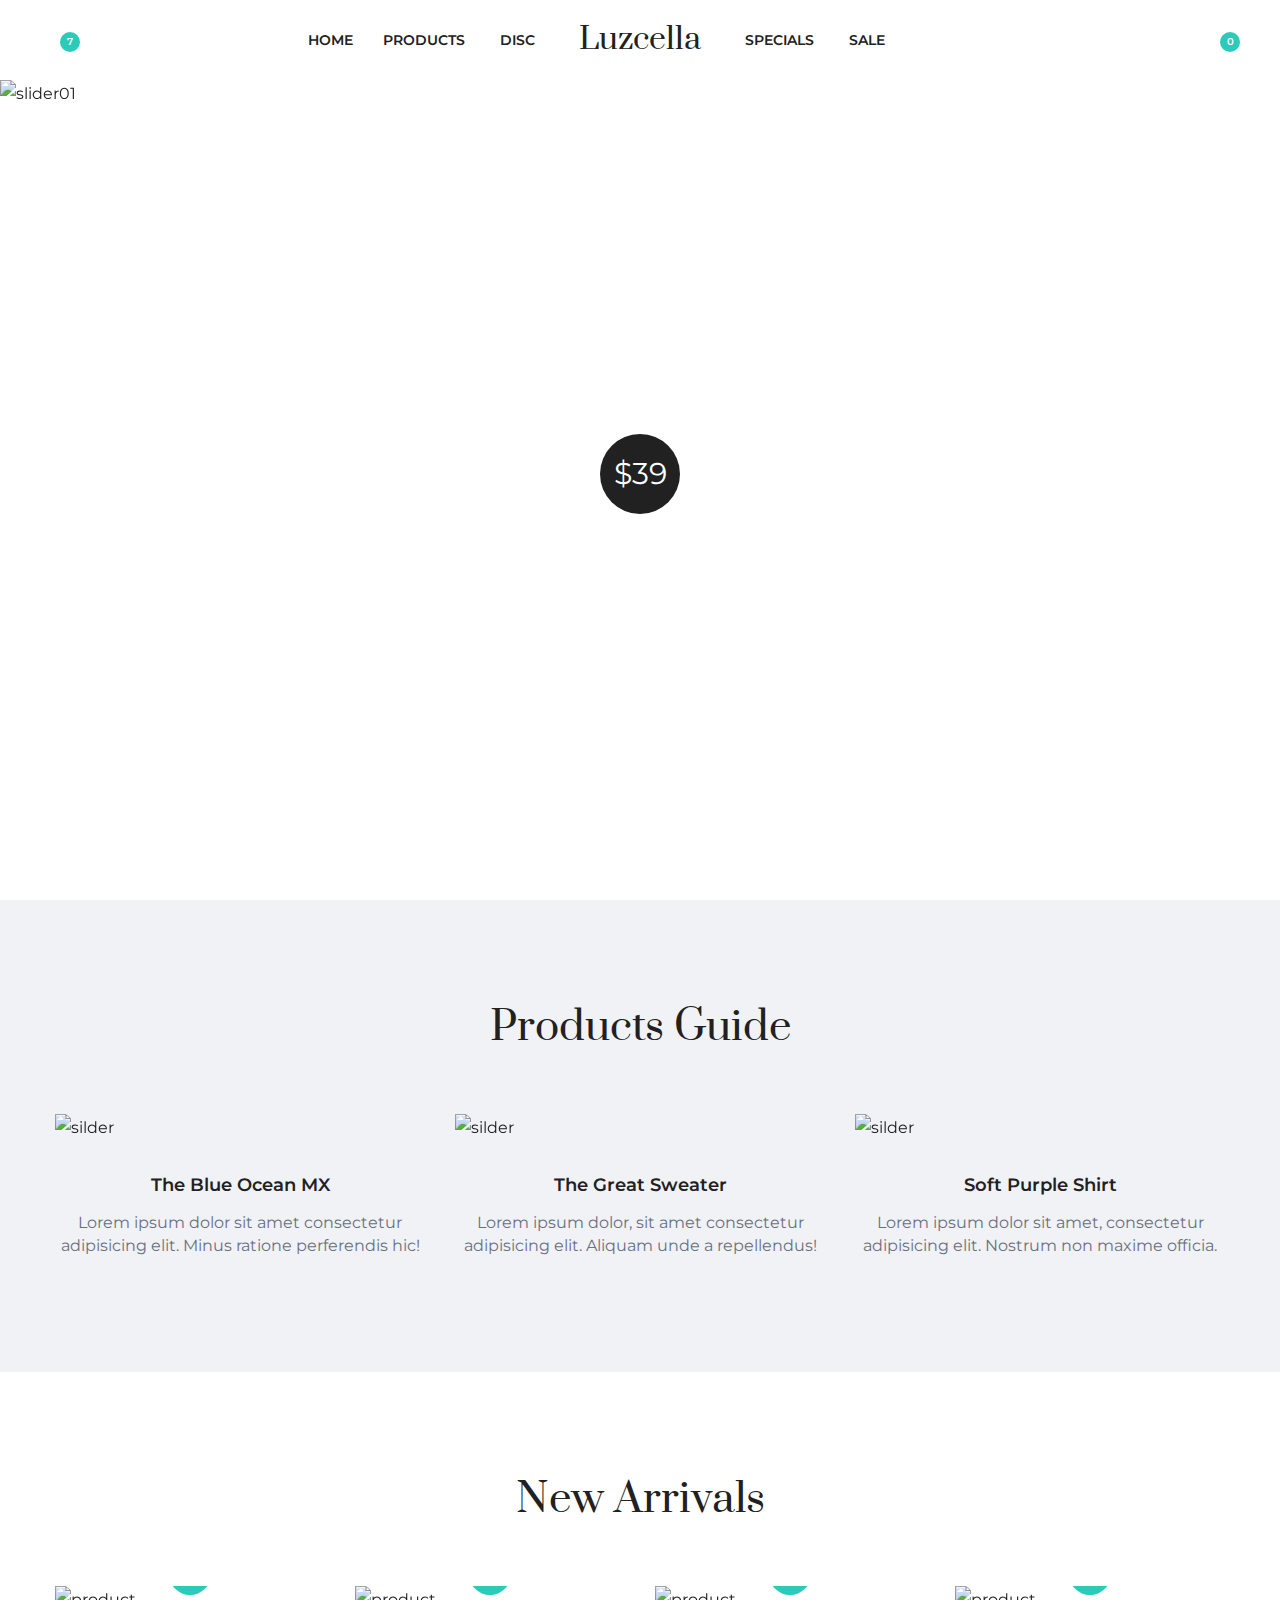
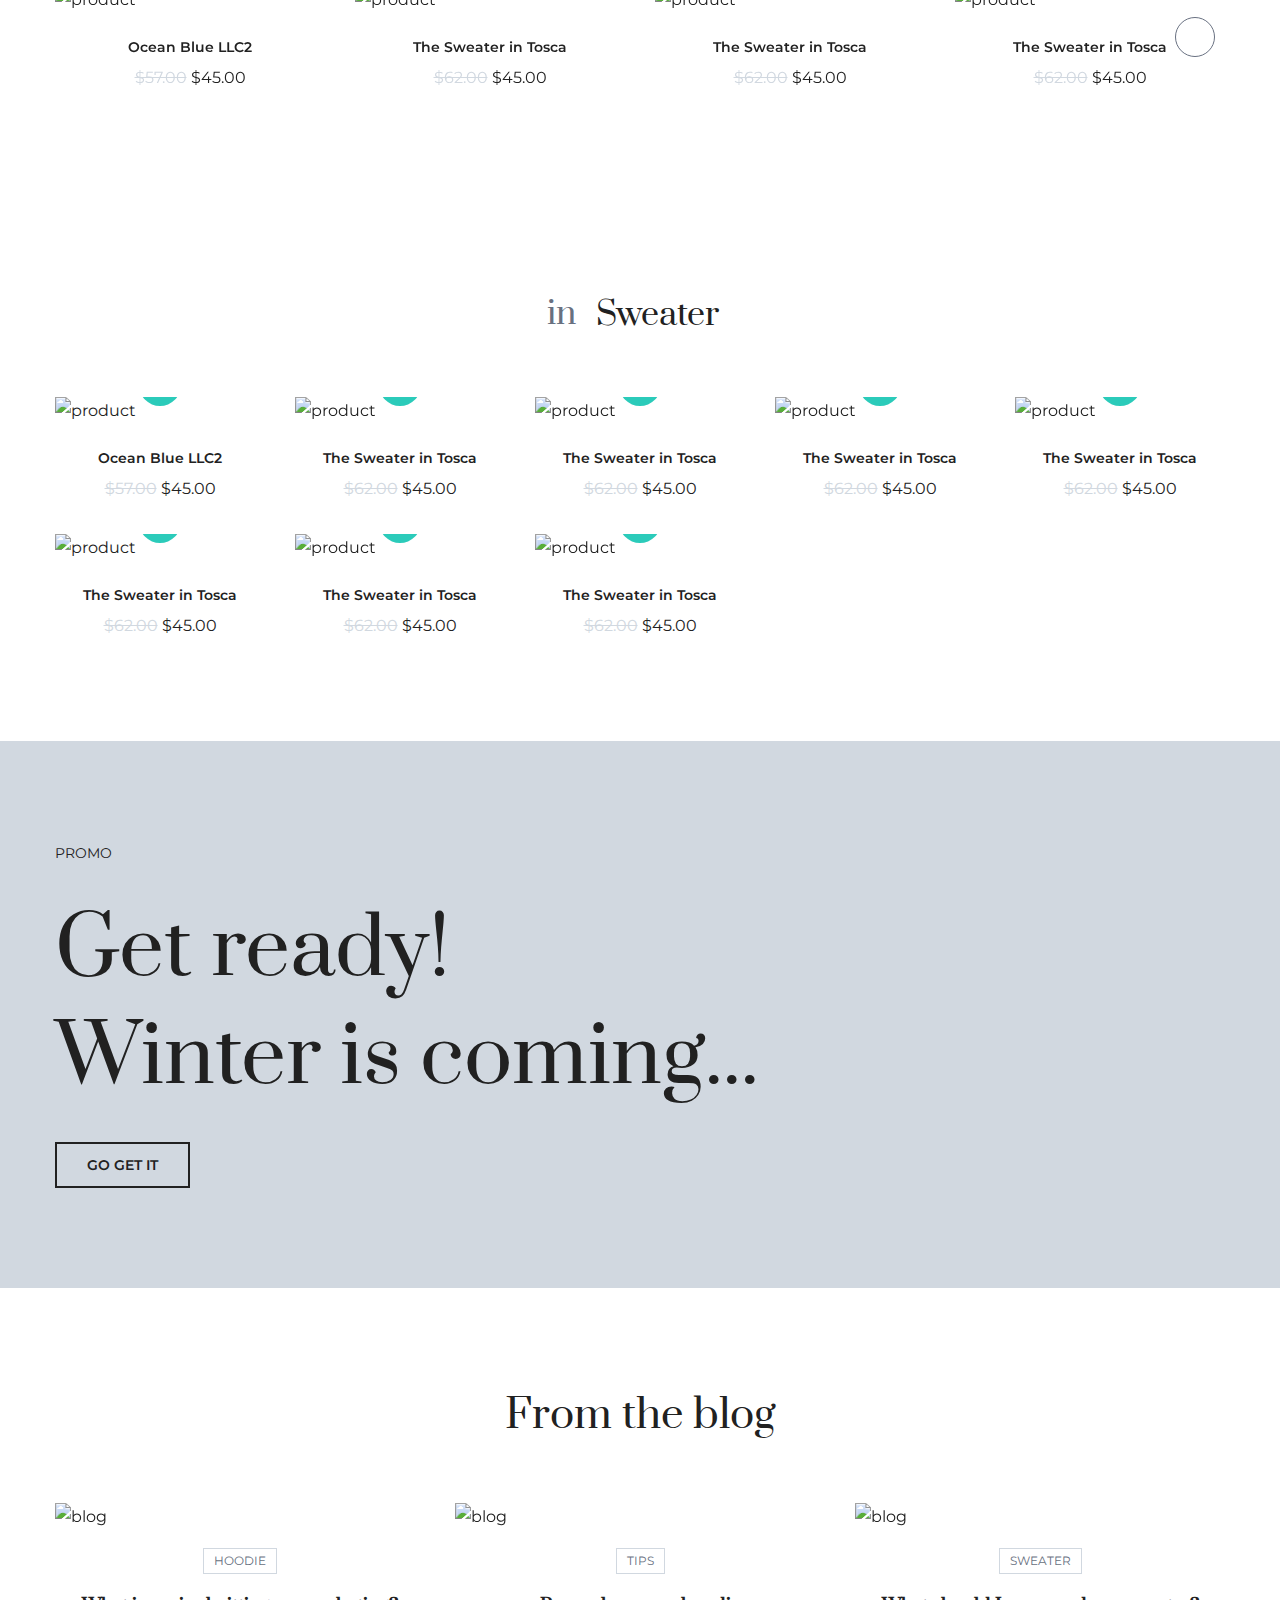
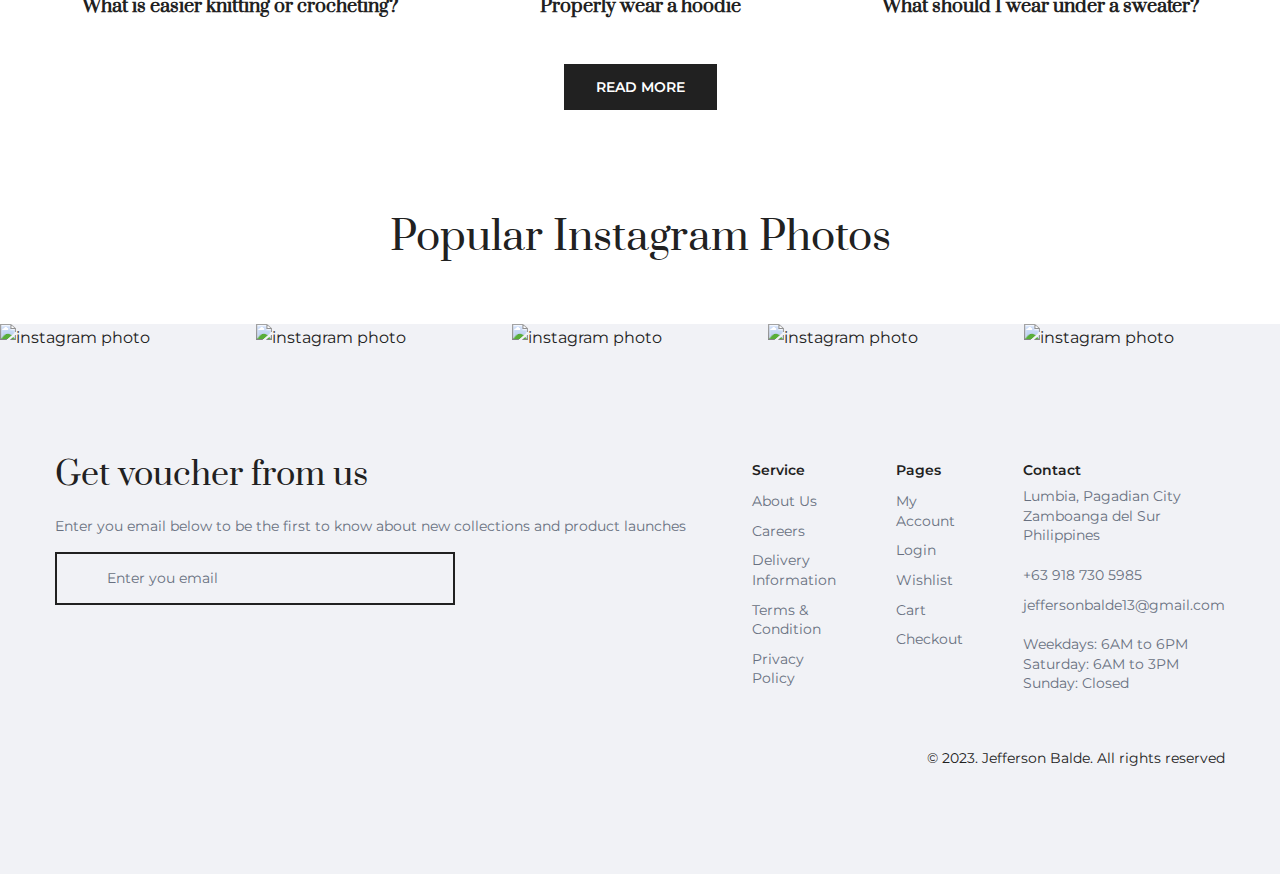
==== commit b21dbef1: "refactoring index links" ====
--- a/index.html
+++ b/index.html
@@ -32,12 +32,12 @@
                             </div>
                         </div>
 
-                        <div class="header-center">
+                           <div class="header-center">
                             <nav class="menu">
                                 <ul>
-                                    <li><a href="#"><span>Home</span></a></li>
+                                    <li><a href="index.html"><span>Home</span></a></li>
                                     <li>
-                                        <a href="#">
+                                        <a href="page-category.html">
                                             <span>Products</span>
                                             <i class="ri-arrow-down-s-line"></i>
                                         </a>
@@ -50,7 +50,7 @@
                                                                 <div class="wrapper">
                                                                     <div class="item">
                                                                         <div class="dot-image">
-                                                                            <a href="#" class="product-permalink"></a>
+                                                                            <a href="page-single.html" class="product-permalink"></a>
                                                                             <div class="thumbnail">
                                                                                 <img src="assets/product_01.jpg" alt="product">
                                                                             </div>
@@ -59,15 +59,15 @@
                                                                             </div>
                                                                             <div class="actions">
                                                                                 <ul>
-                                                                                    <li><a href="#"><i class="ri-star-line"></i></a></li>
-                                                                                    <li><a href="#"><i class="ri-arrow-left-right-line"></i></a></li>
-                                                                                    <li><a href="#"><i class="ri-eye-line"></i></a></li>
+                                                                                    <li><a><i class="ri-star-line"></i></a></li>
+                                                                                    <li><a><i class="ri-arrow-left-right-line"></i></a></li>
+                                                                                    <li><a><i class="ri-eye-line"></i></a></li>
                                                                                 </ul>
                                                                             </div>
                                                                             <div class="label"><span>-25%</span></div>
                                                                         </div>
                                                                         <div class="dot-info">
-                                                                            <h2 class="dot-title"><a href="#">The Sweater in Tosca</a></h2>
+                                                                            <h2 class="dot-title"><a href="page-single.html">The Sweater in Tosca</a></h2>
                                                                             <div class="product-price">
                                                                                 <span class="before">$62.00</span>
                                                                                 <span class="current">$45.00</span>
@@ -76,7 +76,7 @@
                                                                     </div>
                                                                     <div class="item">
                                                                         <div class="dot-image">
-                                                                            <a href="#" class="product-permalink"></a>
+                                                                            <a href="page-single.html" class="product-permalink"></a>
                                                                             <div class="thumbnail">
                                                                                 <img src="assets/product_02.jpg" alt="product">
                                                                             </div>
@@ -85,15 +85,15 @@
                                                                             </div>
                                                                             <div class="actions">
                                                                                 <ul>
-                                                                                    <li><a href="#"><i class="ri-star-line"></i></a></li>
-                                                                                    <li><a href="#"><i class="ri-arrow-left-right-line"></i></a></li>
-                                                                                    <li><a href="#"><i class="ri-eye-line"></i></a></li>
+                                                                                    <li><a><i class="ri-star-line"></i></a></li>
+                                                                                    <li><a><i class="ri-arrow-left-right-line"></i></a></li>
+                                                                                    <li><a><i class="ri-eye-line"></i></a></li>
                                                                                 </ul>
                                                                             </div>
                                                                             <div class="label"><span>-25%</span></div>
                                                                         </div>
                                                                         <div class="dot-info">
-                                                                            <h2 class="dot-title"><a href="#">The Sweater in Tosca</a></h2>
+                                                                            <h2 class="dot-title"><a href="page-single.html">Ocean Blue LLC2</a></h2>
                                                                             <div class="product-price">
                                                                                 <span class="before">$62.00</span>
                                                                                 <span class="current">$45.00</span>
@@ -102,7 +102,7 @@
                                                                     </div>
                                                                     <div class="item">
                                                                         <div class="dot-image">
-                                                                            <a href="#" class="product-permalink"></a>
+                                                                            <a href="page-single.html" class="product-permalink"></a>
                                                                             <div class="thumbnail">
                                                                                 <img src="assets/product_03.jpg" alt="product">
                                                                             </div>
@@ -111,15 +111,15 @@
                                                                             </div>
                                                                             <div class="actions">
                                                                                 <ul>
-                                                                                    <li><a href="#"><i class="ri-star-line"></i></a></li>
-                                                                                    <li><a href="#"><i class="ri-arrow-left-right-line"></i></a></li>
-                                                                                    <li><a href="#"><i class="ri-eye-line"></i></a></li>
+                                                                                    <li><a><i class="ri-star-line"></i></a></li>
+                                                                                    <li><a><i class="ri-arrow-left-right-line"></i></a></li>
+                                                                                    <li><a><i class="ri-eye-line"></i></a></li>
                                                                                 </ul>
                                                                             </div>
                                                                             <div class="label"><span>-25%</span></div>
                                                                         </div>
                                                                         <div class="dot-info">
-                                                                            <h2 class="dot-title"><a href="#">The Sweater in Tosca</a></h2>
+                                                                            <h2 class="dot-title"><a href="page-single.html">The Sweater in Tosca</a></h2>
                                                                             <div class="product-price">
                                                                                 <span class="before">$62.00</span>
                                                                                 <span class="current">$45.00</span>
@@ -132,32 +132,32 @@
                                                                 <div class="list-block">
                                                                     <h3 class="dot-title">Apparel</h3>
                                                                     <ul>
-                                                                        <li><a href="#">Prada</a></li>
-                                                                        <li><a href="#">Gucci</a></li>
-                                                                        <li><a href="#">Chanel</a></li>
-                                                                        <li><a href="#">Ganni</a></li>
-                                                                        <li><a href="#">Zara</a></li>
+                                                                        <li><a>Prada</a></li>
+                                                                        <li><a>Gucci</a></li>
+                                                                        <li><a>Chanel</a></li>
+                                                                        <li><a>Ganni</a></li>
+                                                                        <li><a>Zara</a></li>
                                                                     </ul>
                                                                 </div>
                                                                 <div class="list-block">
                                                                     <h3 class="dot-title">Shoes</h3>
                                                                     <ul>
-                                                                        <li><a href="#">Adidas</a></li>
-                                                                        <li><a href="#">Nike</a></li>
-                                                                        <li><a href="#">Puma</a></li>
-                                                                        <li><a href="#">Gucci</a></li>
-                                                                        <li><a href="#">Dolce & Gabbana</a></li>
-                                                                        <li><a href="#">Louis Vuitton</a></li>
+                                                                        <li><a>Adidas</a></li>
+                                                                        <li><a>Nike</a></li>
+                                                                        <li><a>Puma</a></li>
+                                                                        <li><a>Gucci</a></li>
+                                                                        <li><a>Dolce & Gabbana</a></li>
+                                                                        <li><a>Louis Vuitton</a></li>
                                                                     </ul>
                                                                 </div>
                                                                 <div class="list-block">
                                                                     <h3 class="dot-title">Perfume</h3>
                                                                     <ul>
-                                                                        <li><a href="#">Armani</a></li>
-                                                                        <li><a href="#">Channel</a></li>
-                                                                        <li><a href="#">Dior</a></li>
-                                                                        <li><a href="#">Gucci</a></li>
-                                                                        <li><a href="#">Hugo Boss</a></li>
+                                                                        <li><a>Armani</a></li>
+                                                                        <li><a>Channel</a></li>
+                                                                        <li><a>Dior</a></li>
+                                                                        <li><a>Gucci</a></li>
+                                                                        <li><a>Hugo Boss</a></li>
                                                                     </ul>
                                                                 </div>
                                                             </div>
@@ -167,11 +167,11 @@
                                             </li>
                                         </ul>
                                     </li>
-                                    <li><a href="#"><span>Disc</span></a></li>
+                                    <li><a href="page-category.html"><span>Disc</span></a></li>
                                 </ul>
                                 <ul>
                                     <li>
-                                        <a href="#">
+                                        <a href="page-category.html">
                                             <span>Specials</span>
                                             <i class="ri-arrow-down-s-line"></i>
                                         </a>
@@ -182,18 +182,18 @@
                                             <li><a href="#">Dior</a></li>
                                         </ul>
                                     </li>
-                                    <li><a href="#"><span>Sale</span></a></li>
+                                    <li><a href="page-category.html"><span>Sale</span></a></li>
                                 </ul>
                             </nav>
 
-                            <div class="branding"><a href="#">Luzcella</a></div>
+                            <div class="branding"><a href="index.html">Luzcella</a></div>
                         </div>
 
                         <div class="header-right">
                             <div class="list-inline">
                                 <ul>
                                     <li><a href="#0" trigger-button data-target="search-float"><i class="ri-search-line"></i></a></li>
-                                    <li><a href="#"><span class="item-floating">0</span><i class="ri-shopping-bag-line"></i></a></li>
+                                    <li><a href="page-cart.html"><span class="item-floating">0</span><i class="ri-shopping-bag-line"></i></a></li>
                                 </ul>
                             </div>
                         </div>
@@ -227,7 +227,7 @@
                                             <span class="price">$39</span>
                                             <h3 class="title">Feel the tosca color</h3>
                                             <div class="button">
-                                                <a href="#" class="primary-btn">Shop Now</a>
+                                                <a href="page-category.html" class="primary-btn">Shop Now</a>
                                             </div>
                                         </div>
                                     </div>
@@ -338,7 +338,7 @@
                                 <div class="wrapper swiper-wrapper">                
                                     <div class="item swiper-slide">
                                         <div class="dot-image">
-                                            <a href="#" class="product-permalink"></a>
+                                            <a href="page-single.html" class="product-permalink"></a>
                                             <div class="thumbnail">
                                                 <img src="assets/product_02.jpg" alt="product">
                                             </div>
@@ -347,15 +347,15 @@
                                             </div>
                                             <div class="actions">
                                                 <ul>
-                                                    <li><a href="#"><i class="ri-star-line"></i></a></li>
-                                                    <li><a href="#"><i class="ri-arrow-left-right-line"></i></a></li>
-                                                    <li><a href="#"><i class="ri-eye-line"></i></a></li>
+                                                    <li><a><i class="ri-star-line"></i></a></li>
+                                                    <li><a><i class="ri-arrow-left-right-line"></i></a></li>
+                                                    <li><a><i class="ri-eye-line"></i></a></li>
                                                 </ul>
                                             </div>
                                             <div class="label"><span>-25%</span></div>
                                         </div>
                                         <div class="dot-info">
-                                            <h2 class="dot-title"><a href="#">Ocean Blue LLC2</a></h2>
+                                            <h2 class="dot-title"><a href="page-single.html">Ocean Blue LLC2</a></h2>
                                             <div class="product-price">
                                                 <span class="before">$57.00</span>
                                                 <span class="current">$45.00</span>
@@ -364,7 +364,7 @@
                                     </div>
                                     <div class="item swiper-slide">
                                         <div class="dot-image">
-                                            <a href="#" class="product-permalink"></a>
+                                            <a href="page-single.html" class="product-permalink"></a>
                                             <div class="thumbnail">
                                                 <img src="assets/product_01.jpg" alt="product">
                                             </div>
@@ -373,15 +373,15 @@
                                             </div>
                                             <div class="actions">
                                                 <ul>
-                                                    <li><a href="#"><i class="ri-star-line"></i></a></li>
-                                                    <li><a href="#"><i class="ri-arrow-left-right-line"></i></a></li>
-                                                    <li><a href="#"><i class="ri-eye-line"></i></a></li>
+                                                    <li><a><i class="ri-star-line"></i></a></li>
+                                                    <li><a><i class="ri-arrow-left-right-line"></i></a></li>
+                                                    <li><a><i class="ri-eye-line"></i></a></li>
                                                 </ul>
                                             </div>
                                             <div class="label"><span>-25%</span></div>
                                         </div>
                                         <div class="dot-info">
-                                            <h2 class="dot-title"><a href="#">The Sweater in Tosca</a></h2>
+                                            <h2 class="dot-title"><a href="page-single.html">The Sweater in Tosca</a></h2>
                                             <div class="product-price">
                                                 <span class="before">$62.00</span>
                                                 <span class="current">$45.00</span>
@@ -390,7 +390,7 @@
                                     </div>
                                     <div class="item swiper-slide">
                                         <div class="dot-image">
-                                            <a href="#" class="product-permalink"></a>
+                                            <a href="page-single.html" class="product-permalink"></a>
                                             <div class="thumbnail">
                                                 <img src="assets/product_03.jpg" alt="product">
                                             </div>
@@ -399,15 +399,15 @@
                                             </div>
                                             <div class="actions">
                                                 <ul>
-                                                    <li><a href="#"><i class="ri-star-line"></i></a></li>
-                                                    <li><a href="#"><i class="ri-arrow-left-right-line"></i></a></li>
-                                                    <li><a href="#"><i class="ri-eye-line"></i></a></li>
+                                                    <li><a><i class="ri-star-line"></i></a></li>
+                                                    <li><a><i class="ri-arrow-left-right-line"></i></a></li>
+                                                    <li><a><i class="ri-eye-line"></i></a></li>
                                                 </ul>
                                             </div>
                                             <div class="label"><span>-25%</span></div>
                                         </div>
                                         <div class="dot-info">
-                                            <h2 class="dot-title"><a href="#">The Sweater in Tosca</a></h2>
+                                            <h2 class="dot-title"><a href="page-single.html">The Sweater in Tosca</a></h2>
                                             <div class="product-price">
                                                 <span class="before">$62.00</span>
                                                 <span class="current">$45.00</span>
@@ -416,7 +416,7 @@
                                     </div>
                                     <div class="item swiper-slide">
                                         <div class="dot-image">
-                                            <a href="#" class="product-permalink"></a>
+                                            <a href="page-single.html" class="product-permalink"></a>
                                             <div class="thumbnail">
                                                 <img src="assets/product_04.jpg" alt="product">
                                             </div>
@@ -425,15 +425,15 @@
                                             </div>
                                             <div class="actions">
                                                 <ul>
-                                                    <li><a href="#"><i class="ri-star-line"></i></a></li>
-                                                    <li><a href="#"><i class="ri-arrow-left-right-line"></i></a></li>
-                                                    <li><a href="#"><i class="ri-eye-line"></i></a></li>
+                                                    <li><a><i class="ri-star-line"></i></a></li>
+                                                    <li><a><i class="ri-arrow-left-right-line"></i></a></li>
+                                                    <li><a><i class="ri-eye-line"></i></a></li>
                                                 </ul>
                                             </div>
                                             <div class="label"><span>-25%</span></div>
                                         </div>
                                         <div class="dot-info">
-                                            <h2 class="dot-title"><a href="#">The Sweater in Tosca</a></h2>
+                                            <h2 class="dot-title"><a href="page-single.html">The Sweater in Tosca</a></h2>
                                             <div class="product-price">
                                                 <span class="before">$62.00</span>
                                                 <span class="current">$45.00</span>
@@ -442,7 +442,7 @@
                                     </div>
                                     <div class="item swiper-slide">
                                         <div class="dot-image">
-                                            <a href="#" class="product-permalink"></a>
+                                            <a href="page-single.html" class="product-permalink"></a>
                                             <div class="thumbnail">
                                                 <img src="assets/product_05.jpg" alt="product">
                                             </div>
@@ -451,15 +451,15 @@
                                             </div>
                                             <div class="actions">
                                                 <ul>
-                                                    <li><a href="#"><i class="ri-star-line"></i></a></li>
-                                                    <li><a href="#"><i class="ri-arrow-left-right-line"></i></a></li>
-                                                    <li><a href="#"><i class="ri-eye-line"></i></a></li>
+                                                    <li><a><i class="ri-star-line"></i></a></li>
+                                                    <li><a><i class="ri-arrow-left-right-line"></i></a></li>
+                                                    <li><a><i class="ri-eye-line"></i></a></li>
                                                 </ul>
                                             </div>
                                             <div class="label"><span>-25%</span></div>
                                         </div>
                                         <div class="dot-info">
-                                            <h2 class="dot-title"><a href="#">The Sweater in Tosca</a></h2>
+                                            <h2 class="dot-title"><a href="page-single.html">The Sweater in Tosca</a></h2>
                                             <div class="product-price">
                                                 <span class="before">$62.00</span>
                                                 <span class="current">$45.00</span>
@@ -468,7 +468,7 @@
                                     </div>
                                     <div class="item swiper-slide">
                                         <div class="dot-image">
-                                            <a href="#" class="product-permalink"></a>
+                                            <a href="page-single.html" class="product-permalink"></a>
                                             <div class="thumbnail">
                                                 <img src="assets/product_06.jpg" alt="product">
                                             </div>
@@ -477,15 +477,15 @@
                                             </div>
                                             <div class="actions">
                                                 <ul>
-                                                    <li><a href="#"><i class="ri-star-line"></i></a></li>
-                                                    <li><a href="#"><i class="ri-arrow-left-right-line"></i></a></li>
-                                                    <li><a href="#"><i class="ri-eye-line"></i></a></li>
+                                                    <li><a><i class="ri-star-line"></i></a></li>
+                                                    <li><a><i class="ri-arrow-left-right-line"></i></a></li>
+                                                    <li><a><i class="ri-eye-line"></i></a></li>
                                                 </ul>
                                             </div>
                                             <div class="label"><span>-25%</span></div>
                                         </div>
                                         <div class="dot-info">
-                                            <h2 class="dot-title"><a href="#">The Sweater in Tosca</a></h2>
+                                            <h2 class="dot-title"><a href="page-single.html">The Sweater in Tosca</a></h2>
                                             <div class="product-price">
                                                 <span class="before">$62.00</span>
                                                 <span class="current">$45.00</span>
@@ -494,7 +494,7 @@
                                     </div>
                                     <div class="item swiper-slide">
                                         <div class="dot-image">
-                                            <a href="#" class="product-permalink"></a>
+                                            <a href="page-single.html" class="product-permalink"></a>
                                             <div class="thumbnail">
                                                 <img src="assets/product_07.jpg" alt="product">
                                             </div>
@@ -503,15 +503,15 @@
                                             </div>
                                             <div class="actions">
                                                 <ul>
-                                                    <li><a href="#"><i class="ri-star-line"></i></a></li>
-                                                    <li><a href="#"><i class="ri-arrow-left-right-line"></i></a></li>
-                                                    <li><a href="#"><i class="ri-eye-line"></i></a></li>
+                                                    <li><a><i class="ri-star-line"></i></a></li>
+                                                    <li><a><i class="ri-arrow-left-right-line"></i></a></li>
+                                                    <li><a><i class="ri-eye-line"></i></a></li>
                                                 </ul>
                                             </div>
                                             <div class="label"><span>-25%</span></div>
                                         </div>
                                         <div class="dot-info">
-                                            <h2 class="dot-title"><a href="#">The Sweater in Tosca</a></h2>
+                                            <h2 class="dot-title"><a href="page-single.html">The Sweater in Tosca</a></h2>
                                             <div class="product-price">
                                                 <span class="before">$62.00</span>
                                                 <span class="current">$45.00</span>
@@ -520,7 +520,7 @@
                                     </div>
                                     <div class="item swiper-slide">
                                         <div class="dot-image">
-                                            <a href="#" class="product-permalink"></a>
+                                            <a href="page-single.html" class="product-permalink"></a>
                                             <div class="thumbnail">
                                                 <img src="assets/product_08.jpg" alt="product">
                                             </div>
@@ -529,15 +529,15 @@
                                             </div>
                                             <div class="actions">
                                                 <ul>
-                                                    <li><a href="#"><i class="ri-star-line"></i></a></li>
-                                                    <li><a href="#"><i class="ri-arrow-left-right-line"></i></a></li>
-                                                    <li><a href="#"><i class="ri-eye-line"></i></a></li>
+                                                    <li><a><i class="ri-star-line"></i></a></li>
+                                                    <li><a><i class="ri-arrow-left-right-line"></i></a></li>
+                                                    <li><a><i class="ri-eye-line"></i></a></li>
                                                 </ul>
                                             </div>
                                             <div class="label"><span>-25%</span></div>
                                         </div>
                                         <div class="dot-info">
-                                            <h2 class="dot-title"><a href="#">The Sweater in Tosca</a></h2>
+                                            <h2 class="dot-title"><a href="page-single.html">The Sweater in Tosca</a></h2>
                                             <div class="product-price">
                                                 <span class="before">$62.00</span>
                                                 <span class="current">$45.00</span>
@@ -571,9 +571,9 @@
                                     <i class="ri-arrow-down-s-line"></i>
                                 </h3>
                                 <ul>
-                                    <li class="active"><a href="#0" class="tabbed-trigger">Sweater</a></li>
-                                    <li><a href="#0" class="tabbed-trigger">Hoodie</a></li>
-                                    <li><a href="#0" class="tabbed-trigger">Shirt</a></li>
+                                    <li class="active"><a data-id="sweater" href="#0" class="tabbed-trigger">Sweater</a></li>
+                                    <li><a data-id="hoodie" href="#0" class="tabbed-trigger">Hoodie</a></li>
+                                    <li><a data-id="shirt" href="#0" class="tabbed-trigger">Shirt</a></li>
                                 </ul>
                             </div>
                         </div>
@@ -581,10 +581,10 @@
                             <div id="sweater" class="sort-data active">
                                 <div class="dotgrid">
                                     <div class="wrapper">
-                                        <!-- copy item from carousel -->
-                                        <div class="item">
-                                            <div class="dot-image">
-                                                <a href="#" class="product-permalink"></a>
+                                        <!-- copy item from carousel -->    
+                                        <div class="item">
+                                            <div class="dot-image">
+                                                <a href="page-single.html" class="product-permalink"></a>
                                                 <div class="thumbnail">
                                                     <img src="assets/product_02.jpg" alt="product">
                                                 </div>
@@ -593,15 +593,15 @@
                                                 </div>
                                                 <div class="actions">
                                                     <ul>
-                                                        <li><a href="#"><i class="ri-star-line"></i></a></li>
-                                                        <li><a href="#"><i class="ri-arrow-left-right-line"></i></a></li>
-                                                        <li><a href="#"><i class="ri-eye-line"></i></a></li>
-                                                    </ul>
-                                                </div>
-                                                <div class="label"><span>-25%</span></div>
-                                            </div>
-                                            <div class="dot-info">
-                                                <h2 class="dot-title"><a href="#">Ocean Blue LLC2</a></h2>
+                                                        <li><a><i class="ri-star-line"></i></a></li>
+                                                        <li><a><i class="ri-arrow-left-right-line"></i></a></li>
+                                                        <li><a><i class="ri-eye-line"></i></a></li>
+                                                    </ul>
+                                                </div>
+                                                <div class="label"><span>-25%</span></div>
+                                            </div>
+                                            <div class="dot-info">
+                                                <h2 class="dot-title"><a href="page-single.html">Ocean Blue LLC2</a></h2>
                                                 <div class="product-price">
                                                     <span class="before">$57.00</span>
                                                     <span class="current">$45.00</span>
@@ -610,7 +610,7 @@
                                         </div>
                                         <div class="item">
                                             <div class="dot-image">
-                                                <a href="#" class="product-permalink"></a>
+                                                <a href="page-single.html" class="product-permalink"></a>
                                                 <div class="thumbnail">
                                                     <img src="assets/product_01.jpg" alt="product">
                                                 </div>
@@ -619,24 +619,24 @@
                                                 </div>
                                                 <div class="actions">
                                                     <ul>
-                                                        <li><a href="#"><i class="ri-star-line"></i></a></li>
-                                                        <li><a href="#"><i class="ri-arrow-left-right-line"></i></a></li>
-                                                        <li><a href="#"><i class="ri-eye-line"></i></a></li>
-                                                    </ul>
-                                                </div>
-                                                <div class="label"><span>-25%</span></div>
-                                            </div>
-                                            <div class="dot-info">
-                                                <h2 class="dot-title"><a href="#">The Sweater in Tosca</a></h2>
-                                                <div class="product-price">
-                                                    <span class="before">$62.00</span>
-                                                    <span class="current">$45.00</span>
-                                                </div>
-                                            </div>
-                                        </div>
-                                        <div class="item">
-                                            <div class="dot-image">
-                                                <a href="#" class="product-permalink"></a>
+                                                        <li><a><i class="ri-star-line"></i></a></li>
+                                                        <li><a><i class="ri-arrow-left-right-line"></i></a></li>
+                                                        <li><a><i class="ri-eye-line"></i></a></li>
+                                                    </ul>
+                                                </div>
+                                                <div class="label"><span>-25%</span></div>
+                                            </div>
+                                            <div class="dot-info">
+                                                <h2 class="dot-title"><a href="page-single.html">The Sweater in Tosca</a></h2>
+                                                <div class="product-price">
+                                                    <span class="before">$62.00</span>
+                                                    <span class="current">$45.00</span>
+                                                </div>
+                                            </div>
+                                        </div>
+                                        <div class="item">
+                                            <div class="dot-image">
+                                                <a href="page-single.html" class="product-permalink"></a>
                                                 <div class="thumbnail">
                                                     <img src="assets/product_03.jpg" alt="product">
                                                 </div>
@@ -645,24 +645,24 @@
                                                 </div>
                                                 <div class="actions">
                                                     <ul>
-                                                        <li><a href="#"><i class="ri-star-line"></i></a></li>
-                                                        <li><a href="#"><i class="ri-arrow-left-right-line"></i></a></li>
-                                                        <li><a href="#"><i class="ri-eye-line"></i></a></li>
-                                                    </ul>
-                                                </div>
-                                                <div class="label"><span>-25%</span></div>
-                                            </div>
-                                            <div class="dot-info">
-                                                <h2 class="dot-title"><a href="#">The Sweater in Tosca</a></h2>
-                                                <div class="product-price">
-                                                    <span class="before">$62.00</span>
-                                                    <span class="current">$45.00</span>
-                                                </div>
-                                            </div>
-                                        </div>
-                                        <div class="item">
-                                            <div class="dot-image">
-                                                <a href="#" class="product-permalink"></a>
+                                                        <li><a><i class="ri-star-line"></i></a></li>
+                                                        <li><a><i class="ri-arrow-left-right-line"></i></a></li>
+                                                        <li><a><i class="ri-eye-line"></i></a></li>
+                                                    </ul>
+                                                </div>
+                                                <div class="label"><span>-25%</span></div>
+                                            </div>
+                                            <div class="dot-info">
+                                                <h2 class="dot-title"><a href="page-single.html">The Sweater in Tosca</a></h2>
+                                                <div class="product-price">
+                                                    <span class="before">$62.00</span>
+                                                    <span class="current">$45.00</span>
+                                                </div>
+                                            </div>
+                                        </div>
+                                        <div class="item">
+                                            <div class="dot-image">
+                                                <a href="page-single.html" class="product-permalink"></a>
                                                 <div class="thumbnail">
                                                     <img src="assets/product_04.jpg" alt="product">
                                                 </div>
@@ -671,24 +671,24 @@
                                                 </div>
                                                 <div class="actions">
                                                     <ul>
-                                                        <li><a href="#"><i class="ri-star-line"></i></a></li>
-                                                        <li><a href="#"><i class="ri-arrow-left-right-line"></i></a></li>
-                                                        <li><a href="#"><i class="ri-eye-line"></i></a></li>
-                                                    </ul>
-                                                </div>
-                                                <div class="label"><span>-25%</span></div>
-                                            </div>
-                                            <div class="dot-info">
-                                                <h2 class="dot-title"><a href="#">The Sweater in Tosca</a></h2>
-                                                <div class="product-price">
-                                                    <span class="before">$62.00</span>
-                                                    <span class="current">$45.00</span>
-                                                </div>
-                                            </div>
-                                        </div>
-                                        <div class="item">
-                                            <div class="dot-image">
-                                                <a href="#" class="product-permalink"></a>
+                                                        <li><a><i class="ri-star-line"></i></a></li>
+                                                        <li><a><i class="ri-arrow-left-right-line"></i></a></li>
+                                                        <li><a><i class="ri-eye-line"></i></a></li>
+                                                    </ul>
+                                                </div>
+                                                <div class="label"><span>-25%</span></div>
+                                            </div>
+                                            <div class="dot-info">
+                                                <h2 class="dot-title"><a href="page-single.html">The Sweater in Tosca</a></h2>
+                                                <div class="product-price">
+                                                    <span class="before">$62.00</span>
+                                                    <span class="current">$45.00</span>
+                                                </div>
+                                            </div>
+                                        </div>
+                                        <div class="item">
+                                            <div class="dot-image">
+                                                <a href="page-single.html" class="product-permalink"></a>
                                                 <div class="thumbnail">
                                                     <img src="assets/product_05.jpg" alt="product">
                                                 </div>
@@ -697,24 +697,24 @@
                                                 </div>
                                                 <div class="actions">
                                                     <ul>
-                                                        <li><a href="#"><i class="ri-star-line"></i></a></li>
-                                                        <li><a href="#"><i class="ri-arrow-left-right-line"></i></a></li>
-                                                        <li><a href="#"><i class="ri-eye-line"></i></a></li>
-                                                    </ul>
-                                                </div>
-                                                <div class="label"><span>-25%</span></div>
-                                            </div>
-                                            <div class="dot-info">
-                                                <h2 class="dot-title"><a href="#">The Sweater in Tosca</a></h2>
-                                                <div class="product-price">
-                                                    <span class="before">$62.00</span>
-                                                    <span class="current">$45.00</span>
-                                                </div>
-                                            </div>
-                                        </div>
-                                        <div class="item">
-                                            <div class="dot-image">
-                                                <a href="#" class="product-permalink"></a>
+                                                        <li><a><i class="ri-star-line"></i></a></li>
+                                                        <li><a><i class="ri-arrow-left-right-line"></i></a></li>
+                                                        <li><a><i class="ri-eye-line"></i></a></li>
+                                                    </ul>
+                                                </div>
+                                                <div class="label"><span>-25%</span></div>
+                                            </div>
+                                            <div class="dot-info">
+                                                <h2 class="dot-title"><a href="page-single.html">The Sweater in Tosca</a></h2>
+                                                <div class="product-price">
+                                                    <span class="before">$62.00</span>
+                                                    <span class="current">$45.00</span>
+                                                </div>
+                                            </div>
+                                        </div>
+                                        <div class="item">
+                                            <div class="dot-image">
+                                                <a href="page-single.html" class="product-permalink"></a>
                                                 <div class="thumbnail">
                                                     <img src="assets/product_06.jpg" alt="product">
                                                 </div>
@@ -723,24 +723,24 @@
                                                 </div>
                                                 <div class="actions">
                                                     <ul>
-                                                        <li><a href="#"><i class="ri-star-line"></i></a></li>
-                                                        <li><a href="#"><i class="ri-arrow-left-right-line"></i></a></li>
-                                                        <li><a href="#"><i class="ri-eye-line"></i></a></li>
-                                                    </ul>
-                                                </div>
-                                                <div class="label"><span>-25%</span></div>
-                                            </div>
-                                            <div class="dot-info">
-                                                <h2 class="dot-title"><a href="#">The Sweater in Tosca</a></h2>
-                                                <div class="product-price">
-                                                    <span class="before">$62.00</span>
-                                                    <span class="current">$45.00</span>
-                                                </div>
-                                            </div>
-                                        </div>
-                                        <div class="item">
-                                            <div class="dot-image">
-                                                <a href="#" class="product-permalink"></a>
+                                                        <li><a><i class="ri-star-line"></i></a></li>
+                                                        <li><a><i class="ri-arrow-left-right-line"></i></a></li>
+                                                        <li><a><i class="ri-eye-line"></i></a></li>
+                                                    </ul>
+                                                </div>
+                                                <div class="label"><span>-25%</span></div>
+                                            </div>
+                                            <div class="dot-info">
+                                                <h2 class="dot-title"><a href="page-single.html">The Sweater in Tosca</a></h2>
+                                                <div class="product-price">
+                                                    <span class="before">$62.00</span>
+                                                    <span class="current">$45.00</span>
+                                                </div>
+                                            </div>
+                                        </div>
+                                        <div class="item">
+                                            <div class="dot-image">
+                                                <a href="page-single.html" class="product-permalink"></a>
                                                 <div class="thumbnail">
                                                     <img src="assets/product_07.jpg" alt="product">
                                                 </div>
@@ -749,22 +749,399 @@
                                                 </div>
                                                 <div class="actions">
                                                     <ul>
-                                                        <li><a href="#"><i class="ri-star-line"></i></a></li>
-                                                        <li><a href="#"><i class="ri-arrow-left-right-line"></i></a></li>
-                                                        <li><a href="#"><i class="ri-eye-line"></i></a></li>
-                                                    </ul>
-                                                </div>
-                                                <div class="label"><span>-25%</span></div>
-                                            </div>
-                                            <div class="dot-info">
-                                                <h2 class="dot-title"><a href="#">The Sweater in Tosca</a></h2>
-                                                <div class="product-price">
-                                                    <span class="before">$62.00</span>
-                                                    <span class="current">$45.00</span>
-                                                </div>
-                                            </div>
-                                        </div>
-                                        <div class="item">
+                                                        <li><a><i class="ri-star-line"></i></a></li>
+                                                        <li><a><i class="ri-arrow-left-right-line"></i></a></li>
+                                                        <li><a><i class="ri-eye-line"></i></a></li>
+                                                    </ul>
+                                                </div>
+                                                <div class="label"><span>-25%</span></div>
+                                            </div>
+                                            <div class="dot-info">
+                                                <h2 class="dot-title"><a href="page-single.html">The Sweater in Tosca</a></h2>
+                                                <div class="product-price">
+                                                    <span class="before">$62.00</span>
+                                                    <span class="current">$45.00</span>
+                                                </div>
+                                            </div>
+                                        </div>
+                                        <div class="item">
+                                            <div class="dot-image">
+                                                <a href="page-single.html" class="product-permalink"></a>
+                                                <div class="thumbnail">
+                                                    <img src="assets/product_08.jpg" alt="product">
+                                                </div>
+                                                <div class="thumbnail hover">
+                                                    <img src="assets/product_08b.jpg" alt="product">
+                                                </div>
+                                                <div class="actions">
+                                                    <ul>
+                                                        <li><a><i class="ri-star-line"></i></a></li>
+                                                        <li><a><i class="ri-arrow-left-right-line"></i></a></li>
+                                                        <li><a><i class="ri-eye-line"></i></a></li>
+                                                    </ul>
+                                                </div>
+                                                <div class="label"><span>-25%</span></div>
+                                            </div>
+                                            <div class="dot-info">
+                                                <h2 class="dot-title"><a href="page-single.html">The Sweater in Tosca</a></h2>
+                                                <div class="product-price">
+                                                    <span class="before">$62.00</span>
+                                                    <span class="current">$45.00</span>
+                                                </div>
+                                            </div>
+                                        </div>
+                                    </div>
+                                </div>
+                            </div>
+                            <div id="hoodie" class="sort-data">
+                                <div class="dotgrid">
+                                    <div class="wrapper">
+                                        <!-- copy item from carousel -->    
+                                        <div class="item">
+                                            <div class="dot-image">
+                                                <a href="page-single.html" class="product-permalink"></a>
+                                                <div class="thumbnail">
+                                                    <img src="assets/product_03.jpg" alt="product">
+                                                </div>
+                                                <div class="thumbnail hover">
+                                                    <img src="assets/product_03b.jpg" alt="product">
+                                                </div>
+                                                <div class="actions">
+                                                    <ul>
+                                                        <li><a><i class="ri-star-line"></i></a></li>
+                                                        <li><a><i class="ri-arrow-left-right-line"></i></a></li>
+                                                        <li><a><i class="ri-eye-line"></i></a></li>
+                                                    </ul>
+                                                </div>
+                                                <div class="label"><span>-25%</span></div>
+                                            </div>
+                                            <div class="dot-info">
+                                                <h2 class="dot-title"><a href="page-single.html">The Sweater in Tosca</a></h2>
+                                                <div class="product-price">
+                                                    <span class="before">$62.00</span>
+                                                    <span class="current">$45.00</span>
+                                                </div>
+                                            </div>
+                                        </div>
+                                        <div class="item">
+                                            <div class="dot-image">
+                                                <a href="page-single.html" class="product-permalink"></a>
+                                                <div class="thumbnail">
+                                                    <img src="assets/product_04.jpg" alt="product">
+                                                </div>
+                                                <div class="thumbnail hover">
+                                                    <img src="assets/product_04b.jpg" alt="product">
+                                                </div>
+                                                <div class="actions">
+                                                    <ul>
+                                                        <li><a><i class="ri-star-line"></i></a></li>
+                                                        <li><a><i class="ri-arrow-left-right-line"></i></a></li>
+                                                        <li><a><i class="ri-eye-line"></i></a></li>
+                                                    </ul>
+                                                </div>
+                                                <div class="label"><span>-25%</span></div>
+                                            </div>
+                                            <div class="dot-info">
+                                                <h2 class="dot-title"><a href="page-single.html">The Sweater in Tosca</a></h2>
+                                                <div class="product-price">
+                                                    <span class="before">$62.00</span>
+                                                    <span class="current">$45.00</span>
+                                                </div>
+                                            </div>
+                                        </div>
+                                        <div class="item">
+                                            <div class="dot-image">
+                                                <a href="page-single.html" class="product-permalink"></a>
+                                                <div class="thumbnail">
+                                                    <img src="assets/product_05.jpg" alt="product">
+                                                </div>
+                                                <div class="thumbnail hover">
+                                                    <img src="assets/product_05b.jpg" alt="product">
+                                                </div>
+                                                <div class="actions">
+                                                    <ul>
+                                                        <li><a><i class="ri-star-line"></i></a></li>
+                                                        <li><a><i class="ri-arrow-left-right-line"></i></a></li>
+                                                        <li><a><i class="ri-eye-line"></i></a></li>
+                                                    </ul>
+                                                </div>
+                                                <div class="label"><span>-25%</span></div>
+                                            </div>
+                                            <div class="dot-info">
+                                                <h2 class="dot-title"><a href="page-single.html">The Sweater in Tosca</a></h2>
+                                                <div class="product-price">
+                                                    <span class="before">$62.00</span>
+                                                    <span class="current">$45.00</span>
+                                                </div>
+                                            </div>
+                                        </div>
+                                        <div class="item">
+                                            <div class="dot-image">
+                                                <a href="page-single.html" class="product-permalink"></a>
+                                                <div class="thumbnail">
+                                                    <img src="assets/product_06.jpg" alt="product">
+                                                </div>
+                                                <div class="thumbnail hover">
+                                                    <img src="assets/product_06b.jpg" alt="product">
+                                                </div>
+                                                <div class="actions">
+                                                    <ul>
+                                                        <li><a><i class="ri-star-line"></i></a></li>
+                                                        <li><a><i class="ri-arrow-left-right-line"></i></a></li>
+                                                        <li><a><i class="ri-eye-line"></i></a></li>
+                                                    </ul>
+                                                </div>
+                                                <div class="label"><span>-25%</span></div>
+                                            </div>
+                                            <div class="dot-info">
+                                                <h2 class="dot-title"><a href="page-single.html">The Sweater in Tosca</a></h2>
+                                                <div class="product-price">
+                                                    <span class="before">$62.00</span>
+                                                    <span class="current">$45.00</span>
+                                                </div>
+                                            </div>
+                                        </div>
+                                        <div class="item">
+                                            <div class="dot-image">
+                                                <a href="page-single.html" class="product-permalink"></a>
+                                                <div class="thumbnail">
+                                                    <img src="assets/product_07.jpg" alt="product">
+                                                </div>
+                                                <div class="thumbnail hover">
+                                                    <img src="assets/product_07b.jpg" alt="product">
+                                                </div>
+                                                <div class="actions">
+                                                    <ul>
+                                                        <li><a><i class="ri-star-line"></i></a></li>
+                                                        <li><a><i class="ri-arrow-left-right-line"></i></a></li>
+                                                        <li><a><i class="ri-eye-line"></i></a></li>
+                                                    </ul>
+                                                </div>
+                                                <div class="label"><span>-25%</span></div>
+                                            </div>
+                                            <div class="dot-info">
+                                                <h2 class="dot-title"><a href="page-single.html">The Sweater in Tosca</a></h2>
+                                                <div class="product-price">
+                                                    <span class="before">$62.00</span>
+                                                    <span class="current">$45.00</span>
+                                                </div>
+                                            </div>
+                                        </div>
+                                        <div class="item">
+                                            <div class="dot-image">
+                                                <a href="page-single.html" class="product-permalink"></a>
+                                                <div class="thumbnail">
+                                                    <img src="assets/product_08.jpg" alt="product">
+                                                </div>
+                                                <div class="thumbnail hover">
+                                                    <img src="assets/product_08b.jpg" alt="product">
+                                                </div>
+                                                <div class="actions">
+                                                    <ul>
+                                                        <li><a><i class="ri-star-line"></i></a></li>
+                                                        <li><a><i class="ri-arrow-left-right-line"></i></a></li>
+                                                        <li><a><i class="ri-eye-line"></i></a></li>
+                                                    </ul>
+                                                </div>
+                                                <div class="label"><span>-25%</span></div>
+                                            </div>
+                                            <div class="dot-info">
+                                                <h2 class="dot-title"><a href="page-single.html">The Sweater in Tosca</a></h2>
+                                                <div class="product-price">
+                                                    <span class="before">$62.00</span>
+                                                    <span class="current">$45.00</span>
+                                                </div>
+                                            </div>
+                                        </div>
+                                    </div>
+                                </div>
+                            </div>
+                            <div id="shirt" class="sort-data">
+                                <div class="dotgrid">
+                                    <div class="wrapper">
+                                        <!-- copy item from carousel -->    
+                                        <div class="item">
+                                            <div class="dot-image">
+                                                <a href="page-single.html" class="product-permalink"></a>
+                                                <div class="thumbnail">
+                                                    <img src="assets/product_05.jpg" alt="product">
+                                                </div>
+                                                <div class="thumbnail hover">
+                                                    <img src="assets/product_05b.jpg" alt="product">
+                                                </div>
+                                                <div class="actions">
+                                                    <ul>
+                                                        <li><a><i class="ri-star-line"></i></a></li>
+                                                        <li><a><i class="ri-arrow-left-right-line"></i></a></li>
+                                                        <li><a><i class="ri-eye-line"></i></a></li>
+                                                    </ul>
+                                                </div>
+                                                <div class="label"><span>-25%</span></div>
+                                            </div>
+                                            <div class="dot-info">
+                                                <h2 class="dot-title"><a href="page-single.html">The Sweater in Tosca</a></h2>
+                                                <div class="product-price">
+                                                    <span class="before">$62.00</span>
+                                                    <span class="current">$45.00</span>
+                                                </div>
+                                            </div>
+                                        </div>
+                                        <div class="item">
+                                            <div class="dot-image">
+                                                <a href="page-single.html" class="product-permalink"></a>
+                                                <div class="thumbnail">
+                                                    <img src="assets/product_02.jpg" alt="product">
+                                                </div>
+                                                <div class="thumbnail hover">
+                                                    <img src="assets/product_02b.jpg" alt="product">
+                                                </div>
+                                                <div class="actions">
+                                                    <ul>
+                                                        <li><a><i class="ri-star-line"></i></a></li>
+                                                        <li><a><i class="ri-arrow-left-right-line"></i></a></li>
+                                                        <li><a><i class="ri-eye-line"></i></a></li>
+                                                    </ul>
+                                                </div>
+                                                <div class="label"><span>-25%</span></div>
+                                            </div>
+                                            <div class="dot-info">
+                                                <h2 class="dot-title"><a href="page-single.html">Ocean Blue LLC2</a></h2>
+                                                <div class="product-price">
+                                                    <span class="before">$57.00</span>
+                                                    <span class="current">$45.00</span>
+                                                </div>
+                                            </div>
+                                        </div>
+                                        <div class="item">
+                                            <div class="dot-image">
+                                                <a href="page-single.html" class="product-permalink"></a>
+                                                <div class="thumbnail">
+                                                    <img src="assets/product_01.jpg" alt="product">
+                                                </div>
+                                                <div class="thumbnail hover">
+                                                    <img src="assets/product_01b.jpg" alt="product">
+                                                </div>
+                                                <div class="actions">
+                                                    <ul>
+                                                        <li><a><i class="ri-star-line"></i></a></li>
+                                                        <li><a><i class="ri-arrow-left-right-line"></i></a></li>
+                                                        <li><a><i class="ri-eye-line"></i></a></li>
+                                                    </ul>
+                                                </div>
+                                                <div class="label"><span>-25%</span></div>
+                                            </div>
+                                            <div class="dot-info">
+                                                <h2 class="dot-title"><a href="page-single.html">The Sweater in Tosca</a></h2>
+                                                <div class="product-price">
+                                                    <span class="before">$62.00</span>
+                                                    <span class="current">$45.00</span>
+                                                </div>
+                                            </div>
+                                        </div>
+                                        <div class="item">
+                                            <div class="dot-image">
+                                                <a href="page-single.html" class="product-permalink"></a>
+                                                <div class="thumbnail">
+                                                    <img src="assets/product_03.jpg" alt="product">
+                                                </div>
+                                                <div class="thumbnail hover">
+                                                    <img src="assets/product_03b.jpg" alt="product">
+                                                </div>
+                                                <div class="actions">
+                                                    <ul>
+                                                        <li><a><i class="ri-star-line"></i></a></li>
+                                                        <li><a><i class="ri-arrow-left-right-line"></i></a></li>
+                                                        <li><a><i class="ri-eye-line"></i></a></li>
+                                                    </ul>
+                                                </div>
+                                                <div class="label"><span>-25%</span></div>
+                                            </div>
+                                            <div class="dot-info">
+                                                <h2 class="dot-title"><a href="page-single.html">The Sweater in Tosca</a></h2>
+                                                <div class="product-price">
+                                                    <span class="before">$62.00</span>
+                                                    <span class="current">$45.00</span>
+                                                </div>
+                                            </div>
+                                        </div>
+                                        <div class="item">
+                                            <div class="dot-image">
+                                                <a href="page-single.html" class="product-permalink"></a>
+                                                <div class="thumbnail">
+                                                    <img src="assets/product_04.jpg" alt="product">
+                                                </div>
+                                                <div class="thumbnail hover">
+                                                    <img src="assets/product_04b.jpg" alt="product">
+                                                </div>
+                                                <div class="actions">
+                                                    <ul>
+                                                        <li><a><i class="ri-star-line"></i></a></li>
+                                                        <li><a><i class="ri-arrow-left-right-line"></i></a></li>
+                                                        <li><a><i class="ri-eye-line"></i></a></li>
+                                                    </ul>
+                                                </div>
+                                                <div class="label"><span>-25%</span></div>
+                                            </div>
+                                            <div class="dot-info">
+                                                <h2 class="dot-title"><a href="page-single.html">The Sweater in Tosca</a></h2>
+                                                <div class="product-price">
+                                                    <span class="before">$62.00</span>
+                                                    <span class="current">$45.00</span>
+                                                </div>
+                                            </div>
+                                        </div>
+                                        <div class="item">
+                                            <div class="dot-image">
+                                                <a href="page-single.html" class="product-permalink"></a>
+                                                <div class="thumbnail">
+                                                    <img src="assets/product_06.jpg" alt="product">
+                                                </div>
+                                                <div class="thumbnail hover">
+                                                    <img src="assets/product_06b.jpg" alt="product">
+                                                </div>
+                                                <div class="actions">
+                                                    <ul>
+                                                        <li><a><i class="ri-star-line"></i></a></li>
+                                                        <li><a><i class="ri-arrow-left-right-line"></i></a></li>
+                                                        <li><a><i class="ri-eye-line"></i></a></li>
+                                                    </ul>
+                                                </div>
+                                                <div class="label"><span>-25%</span></div>
+                                            </div>
+                                            <div class="dot-info">
+                                                <h2 class="dot-title"><a href="page-single.html">The Sweater in Tosca</a></h2>
+                                                <div class="product-price">
+                                                    <span class="before">$62.00</span>
+                                                    <span class="current">$45.00</span>
+                                                </div>
+                                            </div>
+                                        </div>
+                                        <div class="item">
+                                            <div class="dot-image">
+                                                <a href="page-single.html" class="product-permalink"></a>
+                                                <div class="thumbnail">
+                                                    <img src="assets/product_07.jpg" alt="product">
+                                                </div>
+                                                <div class="thumbnail hover">
+                                                    <img src="assets/product_07b.jpg" alt="product">
+                                                </div>
+                                                <div class="actions">
+                                                    <ul>
+                                                        <li><a><i class="ri-star-line"></i></a></li>
+                                                        <li><a><i class="ri-arrow-left-right-line"></i></a></li>
+                                                        <li><a><i class="ri-eye-line"></i></a></li>
+                                                    </ul>
+                                                </div>
+                                                <div class="label"><span>-25%</span></div>
+                                            </div>
+                                            <div class="dot-info">
+                                                <h2 class="dot-title"><a href="page-single.html">The Sweater in Tosca</a></h2>
+                                                <div class="product-price">
+                                                    <span class="before">$62.00</span>
+                                                    <span class="current">$45.00</span>
+                                                </div>
+                                            </div>
+                                        </div>
                                     </div>
                                 </div>
                             </div>
@@ -772,17 +1149,223 @@
                     </div>
                 </div>
             </div>
-
-            <div class="guide">
+            <!-- tabbed -->
+
+            <div class="banner">
                 <div class="container">
                     <div class="wrap">
-
+                        <div class="content">
+                            <span>Promo</span>
+                            <h3 class="title">Get ready!<br>Winter is coming...</h3>
+                            <div class="button"><a href="page-category.html" class="primary-btn">Go get it</a></div>
+                        </div>
+                    </div>
+                </div>
+            </div>
+            <!-- banner -->
+
+            <div class="fromblog">
+                <div class="container">
+                    <div class="wrap">
+                        <div class="heading">
+                            <h2 class="title">From the blog</h2>
+                        </div>
+                        <div class="dotgrid scrollto">
+                            <div class="wrapper">
+                                <div class="item">
+                                    <div class="dot-image">
+                                        <div class="thumbnail hover">
+                                            <a>
+                                                <img src="assets/blog_01.jpg" alt="blog">
+                                            </a>
+                                        </div>
+                                    </div>
+                                    <div class="dot-info">
+                                        <a>Hoodie</a>
+                                        <h3 class="dot-title">
+                                            <a>What is easier knitting or crocheting?</a>
+                                        </h3>
+                                    </div>
+                                </div>
+                                <div class="item">
+                                    <div class="dot-image">
+                                        <div class="thumbnail hover">
+                                            <a>
+                                                <img src="assets/blog_02.jpg" alt="blog">
+                                            </a>
+                                        </div>
+                                    </div>
+                                    <div class="dot-info">
+                                        <a>Tips</a>
+                                        <h3 class="dot-title">
+                                            <a>Properly wear a hoodie</a>
+                                        </h3>
+                                    </div>
+                                </div>
+                                <div class="item">
+                                    <div class="dot-image">
+                                        <div class="thumbnail hover">
+                                            <a>
+                                                <img src="assets/blog_03.jpg" alt="blog">
+                                            </a>
+                                        </div>
+                                    </div>
+                                    <div class="dot-info">
+                                        <a>Sweater</a>
+                                        <h3 class="dot-title">
+                                            <a>What should I wear under a sweater?</a>
+                                        </h3>
+                                    </div>
+                                </div>
+                            </div>
+                        </div>
+                        <div class="button">
+                            <a class="secondary-btn">Read more</a>
+                        </div>
+                    </div>
+                </div>
+            </div>
+            <!-- BLOG -->
+
+            <div class="frominsta">
+                <div class="container wide">
+                    <div class="wrap">
+                        <div class="heading">
+                            <h2 class="title">Popular Instagram Photos</h2>
+                        </div>
+                        <div class="dotgrid scrollto">
+                            <div class="wrapper">
+                                <div class="item">
+                                    <div class="dot-image">
+                                        <a></a>
+                                        <div class="thumbnail">
+                                            <img src="assets/ig_01.jpg" alt="instagram photo">
+                                        </div>
+                                        <div class="actions">
+                                            <i class="ri-instagram-line"></i>
+                                        </div>
+                                    </div>
+                                </div>
+                                <div class="item">
+                                    <div class="dot-image">
+                                        <a></a>
+                                        <div class="thumbnail">
+                                            <img src="assets/ig_02.jpg" alt="instagram photo">
+                                        </div>
+                                        <div class="actions">
+                                            <i class="ri-instagram-line"></i>
+                                        </div>
+                                    </div>
+                                </div>
+                                <div class="item">
+                                    <div class="dot-image">
+                                        <a></a>
+                                        <div class="thumbnail">
+                                            <img src="assets/ig_03.jpg" alt="instagram photo">
+                                        </div>
+                                        <div class="actions">
+                                            <i class="ri-instagram-line"></i>
+                                        </div>
+                                    </div>
+                                </div>
+                                <div class="item">
+                                    <div class="dot-image">
+                                        <a></a>
+                                        <div class="thumbnail">
+                                            <img src="assets/ig_04.jpg" alt="instagram photo">
+                                        </div>
+                                        <div class="actions">
+                                            <i class="ri-instagram-line"></i>
+                                        </div>
+                                    </div>
+                                </div>
+                                <div class="item">
+                                    <div class="dot-image">
+                                        <a></a>
+                                        <div class="thumbnail">
+                                            <img src="assets/ig_05.jpg" alt="instagram photo">
+                                        </div>
+                                        <div class="actions">
+                                            <i class="ri-instagram-line"></i>
+                                        </div>
+                                    </div>
+                                </div>
+                            </div>
+                        </div>
                     </div>
                 </div>
             </div>
         </main>
 
-        <footer></footer>
+        <footer>
+            <div class="inner-footer">
+                <div class="container">
+                    <div class="wrap">
+                        <div class="top">
+                            <div class="subscribe">
+                                <h3>Get voucher from us</h3>
+                                <p class="grey-color">Enter you email below to be the first to know about new collections and product launches</p>
+                                <form action="mailto:jeffersonbalde13@gmail.com" class="search">
+                                    <i class="ri-mail-line"></i>
+                                    <input type="text" class="input" placeholder="Enter you email">
+                                    <input type="submit" class="submit">
+                                    <i class="ri-arrow-right-line"></i>
+                                </form>
+                            </div>
+                            <div class="list-block">
+                                <h3 class="dot-title">Service</h3>
+                                <ul>
+                                    <li><a>About Us</a></li>
+                                    <li><a>Careers</a></li>
+                                    <li><a>Delivery Information</a></li>
+                                    <li><a>Terms & Condition</a></li>
+                                    <li><a>Privacy Policy</a></li>
+                                </ul>
+                            </div>
+                            <div class="list-block">
+                                <h3 class="dot-title">Pages</h3>
+                                <ul>
+                                    <li><a>My Account</a></li>
+                                    <li><a>Login</a></li>
+                                    <li><a>Wishlist</a></li>
+                                    <li><a>Cart</a></li>
+                                    <li><a>Checkout</a></li>
+                                </ul>
+                            </div>
+                            <div class="list-block">
+                                <h3 class="dot-title">Contact</h3>
+                                <div class="comp-address grey-color">
+                                    <p>Lumbia, Pagadian City<br> Zamboanga del Sur Philippines</p>
+                                    <p>
+                                        <a>+63 918 730 5985</a>
+                                        <br>
+                                        <a>jeffersonbalde13@gmail.com</a>
+                                    </p>
+                                    <p>
+                                        Weekdays: 6AM to 6PM<br>
+                                        Saturday: 6AM to 3PM<br>
+                                        Sunday: Closed
+                                    </p>
+                                </div>
+                            </div>
+                        </div>
+                        <div class="bottom">
+                            <div class="list-inline">
+                                <ul>
+                                    <li><a href="https://www.facebook.com/profile.php?id=100090787346331" target="_blank"><i class="ri-facebook-line"></i></a></li>
+                                    <li><a href="https://twitter.com/jefffdev" target="_blank"><i class="ri-twitter-line"></i></a></li>
+                                    <li><a href="https://www.linkedin.com/in/jeffersonbalde/" target="_blank"><i class="ri-linkedin-line"></i></a></li>
+                                    <li><a href="https://github.com/jeffersonbalde" target="_blank"><i class="ri-github-line"></i></a></li>
+                                </ul>
+                            </div>
+                            <div class="copyright">
+                                <p>© 2023. Jefferson Balde. All rights reserved</p>
+                            </div>
+                        </div>
+                    </div>
+                </div>
+            </div>
+        </footer>
     </div>
 
     <div class="overlay" data-overlay></div>
--- a/index.css
+++ b/index.css
@@ -162,9 +162,59 @@
     font-size: clamp(30px, -0.875em + 8.333vw, var(--fs-max, 40px));
 }
 
-.grey-color {
+.grey-link {
+    color: inherit;
+    transition: var(--transition-color);
+}
+
+.grey-color,
+.grey-link:hover {
     color: var(--grey-color);
 }
+
+input.checker {
+    position: relative;
+    padding: 5px;
+    margin: 0 5px 0 2px;
+    cursor: pointer;
+}
+
+input.checker::after,
+input.checker::before {
+    content: '';
+    display: block;
+    position: absolute;
+    top: 50%;
+    left: 50%;
+}
+
+input.checker::before {
+    width: 16px;
+    height: 16px;
+    transform: translate(-50%, -50%);
+    background-color: var(--white-color);
+    border: 1px solid var(--grey-color);
+    border-radius: 50%;
+    transition: var(--transition-border);
+}
+
+input.checker::after {
+    width: 10px;
+    height: 10px;
+    background-color: var(--dark-color);
+    transform: translate(-50%, -50%) scale(0);
+    border-radius: 50%;
+    transition: var(--transition-transform);
+}
+
+input.checker:checked::before {
+    border-color: var(--dark-color);
+}
+
+input.checker:checked::after {
+    transform: translate(-50%, -50%) scale(1);
+}
+
 
 
 /*------------------- 
@@ -238,7 +288,10 @@
 }
 
 .overlay,
-.mobile-menu {
+.mobile-menu,
+.data-popup,
+.cart-menu,
+.sidebar {
     position: fixed;
     top: 0;
     left: 0;
@@ -275,7 +328,7 @@
 }
 
 .scrollto .wrapper::-webkit-scrollbar-thumb {
-    --border-color: var(var(--white-color));
+    --border-color: var(--white-color)
     background-color: var(--light-color);
     border: 3px solid var(--border-color);
     border-radius: 20px;
@@ -359,7 +412,8 @@
     color: var(--light-color);
 }
 
-.header-left .list-inline {
+.header-left .list-inline,
+.sidebar .widget input[type="checkbox"] {
     display: none;
 }
 
@@ -495,7 +549,7 @@
     position: relative;
 }
 
-form.search :where(i) {
+form.search :where(i, .submit) {
     position: absolute;
     left: 0;
     top: 0;
@@ -516,9 +570,37 @@
     cursor: pointer;
 }
 
-form.search :where(i:last-child) {
+form.search :where(.submit, i:last-child) {
     left: auto;
     right: 0;
+}
+
+form.search .submit {
+    border: 0;
+    background-color: transparent;
+    color: transparent;
+    width: 50px;
+    height: 100%;
+    right: 0;
+    z-index: 1;
+    cursor: pointer;
+}
+
+form :where(input, textarea, select) {
+    font-size: var(--fs14);
+    border: 1px solid var(--light-color);
+    outline: 0;
+    background-color: transparent;
+    padding: 10px 20px;
+    transition: border .3s;
+}
+
+form :where(input, textarea, select):focus {
+    border-color: var(--dark-color);
+}
+
+form :where(input, textarea, select)::placeholder {
+    color: var(--grey-color)    ;
 }
 
 .inner-header .search .input {
@@ -536,19 +618,25 @@
     __#HEADER: Product__
 */
 
-.mobile-menu {
+.mobile-menu,
+.cart-menu,
+.sidebar {
     z-index: 1001;
     pointer-events: none;
     visibility: hidden;
     opacity: 0;
 }
 
-.mobile-menu.active {
+.mobile-menu.active,
+.cart-menu.active,
+.sidebar.active {
     visibility: visible;
     opacity: 1;
 }
 
-.mobile-menu .wrap {
+.mobile-menu .wrap,
+.cart-menu .wrap,
+.sidebar > .wrap {
     position: relative;
     max-width: calc(100% - 40px);
     width: 360px;
@@ -559,12 +647,16 @@
     transition: var(--transition-transform);
 }
 
-.mobile-menu.active .wrap {
+.mobile-menu.active .wrap,
+.cart-menu.active .wrap,
+.sidebar.active > .wrap {
     transform: translateX(0);
 }
 
 .mobile-menu .close-trigger,
-.mobile-menu .child-trigger {
+.mobile-menu .child-trigger,
+.cart-menu .close-trigger,
+.sidebar .close-trigger {
     position: absolute;
     top: 0;
     right: -40px;
@@ -576,7 +668,9 @@
     justify-content: center;
 }
 
-.mobile-menu .main-menu {
+.mobile-menu .main-menu,
+.cart-menu .cart-list,
+.sidebar-content {
     height: 100%;
     padding: 0 20px;
     display: flex;
@@ -760,7 +854,8 @@
 --------------------*/
 
 
-.page-home main > div:not(.slider) {
+.page-home main > div:not(.slider, .frominsta),
+.inner-footer {
     padding: 100px 0;
 }
 
@@ -777,12 +872,12 @@
     --grid-col: 260px;
 }
 
-:is(.guide) .dot-image .thumbnail {
+:is(.guide, .fromblog) .dot-image .thumbnail {
     position: relative;
     opacity: unset;
 }
 
-.guide .dot-image .thumbnail img {
+:is(.guide, .fromblog) .dot-image .thumbnail img {
     width: 100%;
 }
 
@@ -796,7 +891,7 @@
     line-height: 1.4;
 }
 
-.guide .wrapper .item {
+.scrollto .wrapper .item {
     width: 290px;
     scroll-snap-align: start;
     flex-shrink: 0;
@@ -909,19 +1004,1456 @@
     color: var(--white-color);
 }
 
-
-
-
-
-
-
-
-
-
-
+.sort-data,
+.data-popup {
+    display: none;
+    animation: var(--fade);
+}
+
+.sort-data.active,
+.data-popup.active {
+    display: block;
+}
+
+
+
+/*------------------- 
+    #BANNER
+--------------------*/
+
+
+.banner {
+    background-color: var(--light-color);
+    background-image: url(assets/banner.png);
+    background-size: cover;
+    background-repeat: no-repeat;
+    background-position-x: right;
+    background-origin: border-box;
+}
+
+.banner .content {
+    display: flex;
+    flex-direction: column;
+    justify-content: center;
+    gap: 30px;
+}
+
+.banner .content span {
+    font-size: var(--fs14);
+    text-transform: uppercase;
+}
+
+.banner h3 {
+    --fs-max: 80px
+}
+
+
+/*------------------- 
+    #FROM BLOG
+--------------------*/
+
+
+.fromblog .dot-title {
+    --primary-font: var(--second-font);
+    --fs14: 18px;
+    --fs600: 400;
+    margin-top: 15px;
+}
+
+.fromblog .dot-info > a {
+    display: inline-block;
+    font-size: 12px;
+    text-transform: uppercase;
+    border: 1px solid var(--light-color);
+    color: var(--grey-color);
+    padding: 1px 10px;
+    transition: var(--transition-background),
+                var(--transition-color),
+                var(--transition-border);
+}
+
+.fromblog .dot-info > a:hover {
+    background-color: var(--dark-color);
+    color: var(--white-color);
+    border-color: var(--dark-color);
+}
+
+.fromblog .button {
+    text-align: center;
+    margin-top: 40px;
+}
+
+
+/*------------------- 
+    #FROM INSTAGRAM
+--------------------*/
+
+
+.frominsta .container.wide {
+    --mx-width: none;
+    --gutter: 0;
+}
+
+.frominsta .dotgrid .wrapper {
+    background-color: var(--flashwite-color);
+}
+
+.frominsta img {
+    width: 100%;
+}
+
+.frominsta .dot-image {
+    margin: 0;
+}
+
+.frominsta .actions {
+    font-size: 20px;
+    width: 50px;
+    height: 50px;
+    background-color: var(--white-color);
+    display: flex;
+    align-items: center;
+    justify-content: center;
+    border-radius: 50%;
+    margin: 0 auto;
+    pointer-events: none;
+}
+
+.frominsta .scrollto .wrapper::-webkit-scrollbar-thumb {
+    --border-color: var(--flashwite-color)
+    background-color: var(--grey-color);
+}
+
+
+/*------------------- 
+    #FOOTER
+--------------------*/
+
+
+.inner-footer {
+    background-color: var(--flashwite-color);
+    line-height: 1.4;
+    padding-bottom: 30px;
+}
+
+.inner-footer .wrap > div {
+    display: flex;
+    flex-flow: wrap;
+    justify-content: space-between;
+    gap: 60px;
+}
+
+.inner-footer .subscribe {
+    width: 100%;
+}
+
+.inner-footer .top .subscribe h3 {
+    margin-bottom: 20px;
+}
+
+.inner-footer p {
+    font-size: var(--fs14);
+}
+
+.inner-footer .search {
+    max-width: 400px;
+}
+
+.inner-footer .search .input {
+    font-size: var(--fs14);
+    border: 2px solid var(--dark-color);
+}
+
+
+.inner-footer .bottom,
+.page-single .carousel,
+.cart-total .grouping > div {
+    padding-top: 40px;
+    padding-bottom: 60px;
+}
+
+
+
+/*------------------- 
+    #PAGE SINGLE
+--------------------*/
+
+    /* 
+        __#Breadcrumb______________
+    */
+
+
+.breadcrumb {
+    width: 100%;
+    line-height: initial;
+    padding: 30px 0 50px;
+}
+
+.breadcrumb ul {
+    justify-content: center;
+}
+
+.breadcrumb ul li {
+    position: relative;
+    margin-right: 10px;
+}
+
+.breadcrumb ul li:not(:first-child) {
+    padding-left: 25px;
+}
+
+.breadcrumb ul li:not(:first-child)::before {
+    content: '';
+    position: absolute;
+    left: 0;
+    width: 16px;
+    height: 16px;
+    background-image: url('icon-svg/right-arrow.svg');
+    background-repeat: no-repeat;
+    background-size: cover;
+}
+
+.breadcrumb ul :where(li, li a) {
+    font-size: var(--fs14);
+    padding: 0;
+}
+
+.breadcrumb ul li:last-child {
+    color: var(--grey-color);
+    white-space: nowrap;
+    overflow: hidden;
+    text-overflow: ellipsis;
+}
+
+
+    /* 
+        __#Product Image______________
+    */
+
+    
+.product .wrapper {
+    --grid-col: 331px;
+}
+
+.product .main-image img {
+    width: 100%;
+}
+
+.product .outer-thumb {
+    display: none;
+}
+
+.product .outer-thumb .item {
+    height: fit-content!important;
+    cursor: pointer;
+}
+
+.product .thumb-wrap {
+    position: relative;
+    width: 70px;
+    height: 90px;
+}
+
+.product .outer-thumb img {
+    transition: var(--transition-transform);
+}
+
+.product .outer-thumb .swiper-slide-thumb-active > div,
+.product .outer-thumb .item:hover > div {
+    border: 1px solid var(--grey-color);
+}
+
+.product .outer-thumb .swiper-slide-thumb-active img,
+.product .outer-thumb .item:hover img {
+    transform: scale3d(.85, .85, .85);
+}
+
+
+.product .custom-pagination {
+    position: relative;
+    height: 50px;
+}
+
+
+    /* 
+        __#Product Summary______________
+    */
+
+
+.summary .entry {
+    display: flex;
+    flex-direction: column;
+    gap: 30px;
+}
+
+.summary .product-group {
+    display: flex;
+    justify-content: space-between;
+}
+
+.summary .product-price {
+    display: flex;
+    align-items: center;
+}
+
+.summary .product-price .current {
+    font-size: 30px;
+}
+
+.summary .product-price .wrap {
+    position: relative;
+    display: flex;
+    flex-direction: column;
+    padding-left: 30px;
+}
+
+.summary .product-price .wrap::before,
+.product .head-review span::before {
+    content: '';
+    position: absolute;
+    top: 0;
+    left: 12px;
+    height: 100%;
+    width: 1px;
+    background-color: var(--grey-color);
+    transform: skewX(-25deg);
+}
+
+.summary .product-price .discount {
+    display: inline-block;
+    width: 44px;
+    font-size: var(--fs14);
+    padding: 5px;
+    background-color: var(--primary-color);
+    color: var(--white-color);
+    margin-left: -10px;
+    text-align: center;
+    border-radius: 5px;
+    line-height: 1;
+}
+
+.summary .product-rating {
+    line-height: initial;
+    text-align: right;
+}
+
+.summary .product-rating a {
+    font-size: var(--fs14);
+    padding-left: 10px;
+    color: var(--grey-color);
+    text-decoration: dotted;
+    text-decoration-line: underline;
+    white-space: nowrap;
+    transition: var(--transition-color);
+}
+
+.summary .product-rating a:hover {
+    color: var(--dark-color);
+}
+
+.summary .wrap:has(button) {
+    display: flex;
+    flex-wrap: wrap;
+    gap: 10px;
+}
+
+.summary button {
+    border-color: transparent;
+    display: flex;
+    align-items: center;
+    justify-content: center;
+    flex-shrink: 0;
+    cursor: pointer;
+}
+
+.summary .wrap > button,
+.summary .qty button {
+    width: 40px;
+    height: 40px;
+    transition: box-shadow .3s,
+                var(--transition-border),
+                var(--transition-background),
+                var(--transition-color);
+}
+
+.summary .product-color button {
+    border-radius: 50%;
+}
+
+.summary .product-color button.tosca {background-color: #a9cdcc;}
+.summary .product-color button.brown {background-color: #966548;}
+.summary .product-color button.ocean {background-color: #81b8cc;}
+
+.summary .product-color button.selected,
+.summary .product-color button:hover:not(.selected) {
+    box-shadow: inset 0 0 0 4px var(--white-color);
+}
+
+.summary .product-size button {
+    font-size: var(--fs14);
+    line-height: 44px;
+    border: 1px solid var(--light-color);
+    border-radius: 5px;
+    background-color: transparent;
+}
+
+.summary .product-size button.selected {
+    background-color: var(--dark-color);
+    color: var(--white-color);
+    border-color: var(--dark-color);
+}
+
+.summary .product-size button:hover:not(.selected, [disabled]) {
+    border-color: var(--dark-color);
+}
+
+.summary .product-size button:disabled {
+    pointer-events: none;
+}
+
+.summary .product-stock .wrap,
+.summary .product-control a {
+    display: flex;
+    gap: 5px;
+}
+
+.summary .product-stock .wrap i {
+    color: var(--primary-color);
+    padding-left: 10px;
+}
+
+.summary .qty {
+    display: flex;
+    font-size: 18px;
+    min-width: 110px;
+    height: 50px;
+    margin: 0 20px 20px 0;
+    background-color: var(--flashwite-color);
+}
+
+.summary .qty input {
+    text-align: center;
+    border: 0;
+    outline: 0;
+    background-color: transparent;
+}
+
+.summary .qty button {
+    font-size: 22px;
+    height: 100%;
+    background-color: transparent;
+}
+
+.summary .qty button:hover {
+    color: var(--grey-color);
+}
+
+.summary .product-action {
+    display: grid;
+    grid-template-columns: 1fr 2fr;
+}
+
+.summary .product-action .buynow {
+    grid-column-start: 1;
+    grid-column-end: 3;
+}
+
+.summary .product-action :where(.addcart, .buynow) button {
+    width: 100%;
+    height: 50px;
+    border-color: var(--dark-color);
+    padding: 0;
+}
+
+.summary .product-action .addcart button {
+    background-color: var(--white-color);
+}
+
+.summary .product-action .addcart button:hover {
+    background-color: var(--dark-color);
+}
+
+.summary .product-control ul {
+    align-items: flex-start;
+    flex-flow: wrap;
+    gap: 20px;
+}
+
+
+.summary .product-control span {
+    font-size: var(--fs14);
+}
+
+
+.summary .product-control a {
+    flex-wrap: wrap;
+    align-items: center;
+    justify-content: center;
+    text-align: center;
+    padding: 0;
+}
+
+.summary .product-control ul li:first-child a:hover i {
+    color: var(--red-color);
+}
+
+.product .summary .shipping {
+    padding-top: 30px;
+    border-top: 1px solid var(--flashwite-color);
+}
+
+
+.product .summary .shipping li {
+    position: relative;
+    padding-left: 35px;
+    margin-top: 10px;
+    line-height: 1.5;
+}
+
+.product .summary .shipping li i {
+    position: absolute;
+    top: 0;
+    left: 0;
+    font-size: 24px;
+    line-height: 1;
+}
+
+
+
+    /* 
+        __#Product Description / tabbed______________
+    */
+
+
+
+.product.detail {
+    padding-top: 30px;
+    margin: 70px 0;
+}
+
+.product nav {
+    position: relative;
+}
+
+.product nav::before {
+    content: '';
+    position: absolute;
+    left: 0;
+    top: 58px;
+    height: 2px;
+    width: 100%;
+    background-color: var(--light-color);
+}
+
+
+.product nav ul li a  {
+    position: relative;
+    display: block;
+    font-size: 18px;
+    padding: 20px 0;
+    margin-right: 30px;
+    white-space: nowrap;
+    color: var(--grey-color);
+}
+
+.product nav ul :is(li.active a, li a:hover) {
+    color: var(--dark-color);
+}
+
+.product nav ul li a::before {
+    content: '';
+    position: absolute;
+    height: 2px;
+    width: 0;
+    left: 0;
+    bottom: -2px;
+    background-color: var(--dark-color);
+    transition: width .3s;
+}
+
+.product nav ul li.active a::before {
+    width: 100%;
+}
+
+.product nav .item-floating {
+    right: -18px;
+    top: 0;
+    background-color: var(--dark-color);
+}
+
+
+.product .product-about {
+    padding: 50px 0;
+    max-width: 980px;
+    margin: 0 auto;
+    display: none;
+    animation: var(--fade);
+}
+
+.product .product-about.active {
+    display: block;
+}
+
+.product .product-about .text-block {
+    padding-bottom: 30px;
+}
+
+.product .product-about :where(h3, h4) {
+    font-family: var(--primary-font);
+    margin-bottom: 15px;
+}
+
+.product .product-about h3 {
+    font-size: 22px;
+}
+
+.product .product-about h4 {
+    font-weight: var(--fw600);
+}
+
+.product .product-about ul {
+    margin-left: 20px;
+    list-style-type: disc;
+}
+
+.product.detail .dotgrid .wrapper {
+    --grid-col: 250px;
+    --gutter: 30px;
+}
+
+.product .product-about.custom h3 {
+    font-size: 50px;
+    font-weight: var(--fw600);
+    text-align: center;
+    color: var(--light-color);
+}
+
+.product .review {
+    max-width: 770px;
+}
+
+.product .review .head-review {
+    display: flex;
+    align-items: center;
+    justify-content: space-between;
+    margin-bottom: 30px;
+    border-bottom: 1px solid var(--light-color);
+}
+
+.product .review .head-review strong {
+    font-size: 50px;
+}
+
+.product .review .head-review span {
+    position: relative;
+    padding-left: 20px;
+}
+
+.product .head-review span::before {
+    height: 50px;
+    top: -30px;
+}
+
+.product .head-review .primary-btn {
+    border-width: 1px;
+    text-transform: unset;
+    font-weight: 500;
+}
+
+.product .profile .thumb-name {
+    display: flex;
+    align-items: center;
+    margin-bottom: 20px;
+}
+
+.product .profile .image {
+    width: 72px;
+    height: 72px;
+    border-radius: 50%;
+    margin-right: 20px;
+    overflow: hidden;
+}
+
+.product .profile .grouping {
+    line-height: initial;
+}
+
+.product .profile .name {
+    font-weight: var(--fw600);
+    margin-bottom: 5px;
+}
+
+.product .profile .date {
+    font-size: 12px;
+    margin-top: 8px;
+}
+
+.product .profile .comment {
+    padding-left: 92px;
+}
+
+.review .profile {
+    padding-bottom: 40px;
+}
+
+
+    /* 
+        __#Popup Modal______________
+    */
+
+
+.data-popup {
+    z-index: 1001;
+    pointer-events: none;
+}   
+
+.data-popup .wrap {
+    display: flex;
+    align-items: center;
+    justify-content: center;
+    height: 100%;
+}
+
+.data-popup .data-content {
+    position: relative;
+    background-color: var(--white-color);
+    padding: 40px 20px;
+    width: var(--data-width, 400px);
+    max-width: calc(100vw - 50px);
+    max-height: calc(100vh - 60px);
+    border-radius: 5px;
+    overflow-y: auto;
+    pointer-events: auto;
+}
+
+
+.data-popup .close-trigger,
+.data-popup .form span {
+    position: absolute;
+    top: 0;
+    right: 0;
+    height: 40px;
+    display: flex;
+    align-items: center;
+}
+ 
+.data-popup .form {
+    position: relative;
+}
+
+.data-popup label {
+    font-weight: var(--fw600);
+    font-size: var(--fs14);
+    margin-bottom: 10px;
+    display: block;
+}
+
+.data-popup .form input {
+    color: var(--dark-color);
+    background-color: var(--light-color);
+    border: 0;
+    padding: 7px 34px 7px 10px;
+    border-radius: 3px;
+    font-size: var(--fs14);
+}
+
+.data-popup .form span {
+    top: auto;
+    bottom: 0;
+    right: 10px;
+    cursor: pointer;
+    transition: var(--transition-color);
+}
+
+.data-popup .form span:hover {
+    color: var(--grey-color);
+}
+
+.data-popup .media-share {
+    margin-top: 20px;
+}
+
+
+.data-popup form > div {
+    margin-top: 20px;
+}
+
+form .button button,
+.d-review .stars label {
+    cursor: pointer;
+}
+
+.data-popup h3, form .button {
+    text-align: center;
+}
+
+.d-review .data-content {
+    --data-width: 500px;
+}
+
+.d-review .dotgrid .wrapper {
+    --gutter: 10px;
+}
+
+.d-review .stars input {
+    display: none;
+}
+
+.d-review .stars label {
+    font-size: 16px;
+    margin: 0;
+}
+
+.d-review .stars > input:checked ~ label {
+    color: #ffa502;
+}
+
+.d-review :where(.rating, .stars) {
+    display: flex;
+    gap: 7px;
+}
+
+.d-review .stars {
+    flex-direction: row-reverse;
+}
+
+
+
+    /* 
+        __#Floating cart______________
+    */
+
+
+
+.cart-menu .wrap {
+    float: right;
+    --transX: 100%;
+}
+
+.cart-menu .close-trigger {
+    right: auto;
+    left: -40px;
+}
+
+.cart-menu .wrapper {
+    height: 100%;
+    display: flex;
+    flex-direction: column;
+}
+
+.cart-menu .cart-outer > .wrapper {
+    height: 100vh;
+    padding: 0;
+}
+
+.cart-menu .cart-header {
+    padding: 30px 0;
+}
+
+.product-list li {
+    margin-bottom: 30px;
+}
+
+.product-list li .grouping {
+    position: relative;
+    float: left;
+    padding-left: 45px;
+}
+
+.product-list .quantity {
+    position: absolute;
+    left: 0;
+    top: 0;
+    max-width: 30px;
+}
+
+.product-list .quantity .control {
+    background-color: var(--flashwite-color);
+    border-radius: 5px;
+}
+
+.product-list .quantity .control > * {
+    height: 30px;
+    border: 0;
+    outline: 0;
+    text-align: center;
+    background-color: transparent;
+}
+
+.product-list .quantity button {
+    font-size: 20px;
+    line-height: initial;
+    width: 100%;
+    cursor: pointer;
+}
+
+.product-list .thumbnail {
+    width: 70px;
+    margin-right: 20px;
+}
+
+.product-list .variants {
+    position: relative;
+    display: flex;
+    flex-direction: column;
+    gap: 2px;
+}
+
+.product-list .variants h4 {
+    line-height: initial;
+    margin-bottom: 5px;
+    white-space: nowrap;
+    overflow: hidden;
+    text-overflow: ellipsis;
+}
+
+.product-list .variants > div {
+    font-size: var(--fs14);
+    line-height: 1.4;
+}
+
+.product-list .variants .item-remove {
+    position: absolute;
+    right: 0;
+    bottom: 0;
+}
+
+.product-list .item-remove {
+    color: var(--red-color);
+    background-color: #ff47571a;
+    width: 20px;
+    height: 20px;
+    display: flex;
+    align-items: center;
+    justify-content: center;
+    border-radius: 5px;
+    transition: var(--transition-color), var(--transition-background);
+}
+
+.product-list .item-remove:hover {
+    color: var(--light-color);
+    background-color: var(--dark-color);
+}
+
+.cart-menu .cart-footer {
+    margin: 0 -20px;
+    padding: 20px;
+    background-color: var(--flashwite-color);
+    margin-top: auto;
+}
+
+
+.cart-footer form {
+    position: relative;
+    margin-bottom: 20px;
+}
+
+.cart-footer form .input {
+    line-height: 34px;
+    border: 0;
+    border-radius: 7px;
+    background-color: var(--white-color);
+}
+
+.cart-footer form .submit {
+    position: absolute;
+    top: 10px;
+    right: 10px;
+    max-width: 90px;
+    height: 34px;
+    line-height: 1;
+    background-color: var(--grey-color);
+    color: var(--white-color);
+    padding: 0;
+    border-radius: 7px;
+    cursor: pointer;
+    transition: var(--transition-background);
+}
+
+.cart-footer form .submit:hover {
+    background-color: var(--dark-color);
+}
+
+
+.cart-footer .math-pricing ul li {
+    position: relative;
+    display: flex;
+    justify-content: space-between;
+}
+
+.cart-footer .math-pricing ul ul {
+    width: 100%;
+}
+
+.cart-footer .math-pricing ul li span:not(.value),
+.cart-footer .math-pricing ul label {
+    color: var(--grey-color);
+}
+
+.cart-footer .math-pricing ul ul li:not(:first-child) {
+    padding-left: 20px;
+}
+
+.cart-footer .math-pricing .total {
+    font-size: 18px;
+    font-weight: var(--fw600);
+    margin-top: 10px;
+    padding-top: 10px;
+    border-top: 1px solid var(--light-color);
+}
+
+.cart-footer .button {
+    text-align: center;
+}
+
+.cart-footer .button .secondary-btn {
+    display: block;
+    margin: 20px 0 10px;
+}
+
+.cart-footer .button .secondary-btn {
+    background-color: var(--primary-color);
+    border: 0;
+    text-transform: capitalize;
+    line-height: 54px;
+    border-radius: 7px;
+    min-width: 240px;
+}
+
+.cart-footer .button .secondary-btn:hover {
+    background-color: var(--grey-color);
+    color: var(--white-color);
+}
+
+
+.cart-menu .product-list > .wrapper {
+    max-height: 400px;
+}
+
+
+
+/*------------------- 
+    #CATEGORY PAGE
+--------------------*/
+
+
+    /* 
+        __#Sidebar______________
+    */
+
+
+
+.sidebar-title {
+    font-size: 26px;
+    padding-top: 100px;
+}
+
+.sidebar .widget {
+    margin: 20px 0;
+}
+
+.sidebar label,
+.sidebar .price-range {
+    display: flex;
+    justify-content: space-between;
+    cursor: pointer;
+}
+
+.sidebar label span {
+    font-weight: var(--fw600);
+}
+
+.sidebar label i {
+    font-size: 26px;
+    width: 30px;
+    height: 30px;
+    display: flex;
+    align-items: center;
+    justify-content: center;
+    transition: var(--transition-transform);
+}
+
+
+.sidebar .list-block ul {
+    padding-left: 15px;
+    margin-top: 20px;
+    height: 230px;
+}
+
+input[type="range"] {
+    -webkit-appearance: none;
+    width: 100%;
+}
+
+input[type="range"]:focus {
+    outline: none;
+}
+
+input[type="range"]::-webkit-slider-runnable-track {
+    width: 100%;
+    height: 5px;
+    cursor: pointer;
+    background-color: var(--light-color);
+    box-shadow: none;
+    border: 0;
+}
+
+input[type="range"]::-webkit-slider-thumb {
+    z-index: 2;
+    position: relative;
+    height: 18px;
+    width: 14px;
+    background-color: var(--grey-color);
+    cursor: pointer;
+    -webkit-appearance: none;
+    margin-top: -7px;
+}
+
+
+.sidebar .price-range {
+    font-size: 18px;
+}
+
+.sidebar .widget .accord {
+    padding-right: 15px;
+    max-height: 0;
+    opacity: 0;
+    visibility: hidden;
+    overflow: hidden;
+    transition: all .3s ease;
+}
+
+.sidebar .widget input:checked ~ div {
+    max-height: 1000px;
+    opacity: 1;
+    visibility: visible;
+}
+
+.sidebar .widget input:checked ~ label i {
+    transform: rotate(180deg);
+}
+
+.sidebar .widget :where(.accord > div, .range-track) {
+    padding-top: 20px;
+}
+
+
+
+
+    /* 
+        __#Product category______________
+    */
+
+
+.category-content .button {
+    margin: 60px 0 100px;
+    text-align: center;
+}
+
+.category-content :where(.sorter, .right) {
+    display: flex;
+    align-items: center;
+    justify-content: space-between;
+}
+
+.category-content .sorter {
+    margin: 0 0 30px;
+}
+
+.category-content .sorter > a {
+    display: flex;
+    align-items: center;
+    justify-content: center;
+    height: 44px;
+    width: 44px;
+    background-color: var(--dark-color);
+    color: var(--white-color);
+    border-radius: 50%;
+    position: fixed;
+    top: calc(50% - 20px);
+    left: 0;
+    z-index: 10;
+    opacity: .5;
+    transition: opacity .3s, var(--transition-transform);
+}
+
+.category-content .sorter > a:hover {
+    transform: scale(1.2);
+    opacity: 1;
+}
+
+
+.category-content .opt-trigger {
+    gap: 5px;
+    margin-right: 15px;
+    line-height: 1.4;
+}
+
+.category-content .opt-trigger span {
+    font-size: var(--fs14);
+    font-weight: var(--fs600);
+}
+
+.category-content .opt-trigger i {
+    font-size: 24px;
+}
+
+.category-content .sort-list ul {
+    width: 180px;
+}
+
+.category-content .right .list-inline a {
+    display: flex;
+    padding: 7px;
+    background-color: var(--flashwite-color);
+    margin-left: 10px;
+    border-radius: 3px;
+}
+
+.category-content .left span {
+    display: none;
+}
+
+.category-content .dotgrid .wrapper {
+    --grid-col: 221px;
+}
+
+
+
+
+/*------------------- 
+    #CART PAGE
+--------------------*/
+
+
+
+.page-cart .product-list {
+    position: relative;
+}
+
+.has-bg::before, .has-bg::after {
+    /* content: ''; */
+    position: absolute;
+    height: 100%;
+    z-index: -1;
+    /* background-color: var(--flashwite-color); */
+}
+
+.has-bg::before {
+    top: auto;
+    left: 0;
+    width: 50%;
+}
+
+.has-bg::after {
+    top: 0;
+    right: 100%;
+    width: 100%;
+}
+
+
+.page-cart .product-list li,
+.page-cart .cart-total .grouping {
+    display: grid;
+    margin: 0;
+}
+
+.cart-table .product-list .table-title {
+    font-size: var(--fs14);
+    font-weight: var(--fw600);
+    text-transform: uppercase;
+}
+
+.cart-table .product-list li .grouping {
+    --grid-col: 75px;
+    padding: 30px 0;
+    align-items: center;
+}
+
+.cart-table .product-list .grouping:last-child {
+    border-top: 1px solid var(--flashwite-color);
+    text-align: center;
+    --gutter: 0;
+}
+
+.cart-table .product-list .thumbnail {
+    position: relative;
+    width: 120px;
+    height: 120px;
+    margin: 0;
+}
+
+.cart-table .product-list .quantity {
+    position: relative;
+    max-width: 100px;
+    margin: 0 auto;
+}
+
+.cart-table .product-list .control {
+    display: flex;
+    align-items: center;
+    padding: 0;
+    margin: 0 auto;
+}
+
+.cart-table .product-list .thumbnail,
+.cart-table .item-remove {
+    margin-left: auto;
+    margin-right: auto;
+}
+
+.cart-table .product-list :where(.table-title, .price) {
+    display: none;
+}
+
+.cart-total .has-bg::before, 
+.cart-total .has-bg::after {
+    content: '';
+    background-color: var(--dark-color);
+    width: 100%;
+    bottom: auto;
+    top: 0;
+}
+
+.cart-total .has-bg::before {
+    right: 100%;
+    left: auto;
+}
+
+.cart-total .has-bg::after {
+    left: 100%;
+}
+
+.cart-total .product-list {
+    background-color: var(--dark-color);
+    color: var(--white-color);
+}
+
+.cart-total .grouping {
+    font-weight: var(--fw600);
+}
+
+.cart-total .add-note {
+    text-align: center;
+}
+
+.cart-total .add-note textarea {
+    max-width: 300px;
+    border-color: transparent;
+    outline: 0;
+    color: var(--white-color);
+    background-color: transparent;
+    text-transform: uppercase;
+    padding: 15px;
+    border-radius: 10px;
+    transition: var(--transition-border);
+}
+
+.cart-total .add-note :is(textarea:hover, textarea:focus, :not(:placeholder-shown)) {
+    border-color: var(--grey-color);
+}
+
+
+
+
+
+
+
+
+
+
+
+
+
+
+
+
+
+
+
+
+
+
+
+
+
+
+
+
+
+
+
+
+
+
+
+@media (min-width: 481px) {
+    .product .wrapper {
+        --gutter: 60px
+    }
+
+    .product.dotgrid .image {
+        position: relative;
+        max-width: 500px;
+        width: 100%;
+        margin: 0 auto;
+        height: min-content;
+        overflow: hidden;
+    }
+
+    .product .outer-main {
+        width: calc(100% - 85px);
+        height: 100%;
+        margin: 0 0 0 85px;
+    }
+
+    .product .outer-thumb {
+        display: block;
+        position: absolute;
+        top: 0;
+        left: 0;
+    }
+
+    .custom-pagination {
+        display: none;
+    }
+}
+
+@media (min-width: 768px) {
+    .banner {
+        background-size: contain;
+    }
+
+    .product.dotgrid .image {
+        max-width: 100%;
+        margin: 0;
+        position: sticky;
+        top: 30px;
+    }
+
+    .product nav ul {
+        justify-content: center;
+    }
+
+    .category-content .left span {
+        display: block;
+    }
+
+    .page-cart .product-list li,
+    .page-cart .cart-total .grouping {
+        grid-template-columns: 1fr 1fr;
+    }
+
+    .has-bg::before, .has-bg::after {
+        content: '';
+        background-color: var(--flashwite-color);
+    }
+}
 
 @media (min-width: 992px) {
-    .menu-trigger {
+    .menu-trigger,
+    .sidebar .close-trigger,
+    .category-content .sorter > a {
         display: none;
     }
 
@@ -1007,6 +2539,40 @@
     .slider .button a:hover {
         border-color: var(--dark-color);
     }
+
+    .scrollto .wrapper:not(.initial) {
+        --display: grid;
+        padding: 0;
+        overflow: unset;
+        scroll-snap-type: unset;
+        overscroll-behavior-inline: unset;
+    }
+
+    .scrollto .wrapper .item {
+        width: unset;
+    }
+
+    .inner-footer .wrap > div {
+        flex-flow: nowrap;
+    }
+
+    /* category */
+
+    .page-category .content {
+        display: grid;
+        grid-template-columns: 1fr 4fr;
+        gap: 60px;
+    }
+
+    .sidebar-title,
+    .sidebar-content {
+        padding: 0;
+    }
+
+    .sidebar,
+    .sidebar > .wrap {
+        all: unset;
+    }
 }
 
 @media (max-width: 480px) {
@@ -1041,4 +2607,20 @@
     .carousel .nav > .swiper-button-prev {
         left: -40px;
     }
+
+    .product .outer-main {
+        width: 100%;
+        margin: 0;
+    }
+
+    .product .image .outer-thumb {
+        position: absolute;
+        top: 0;
+        left: -100px;
+        height: 100%;
+    }
+
+    .product.dotgrid .image {
+        overflow: unset;
+    }
 }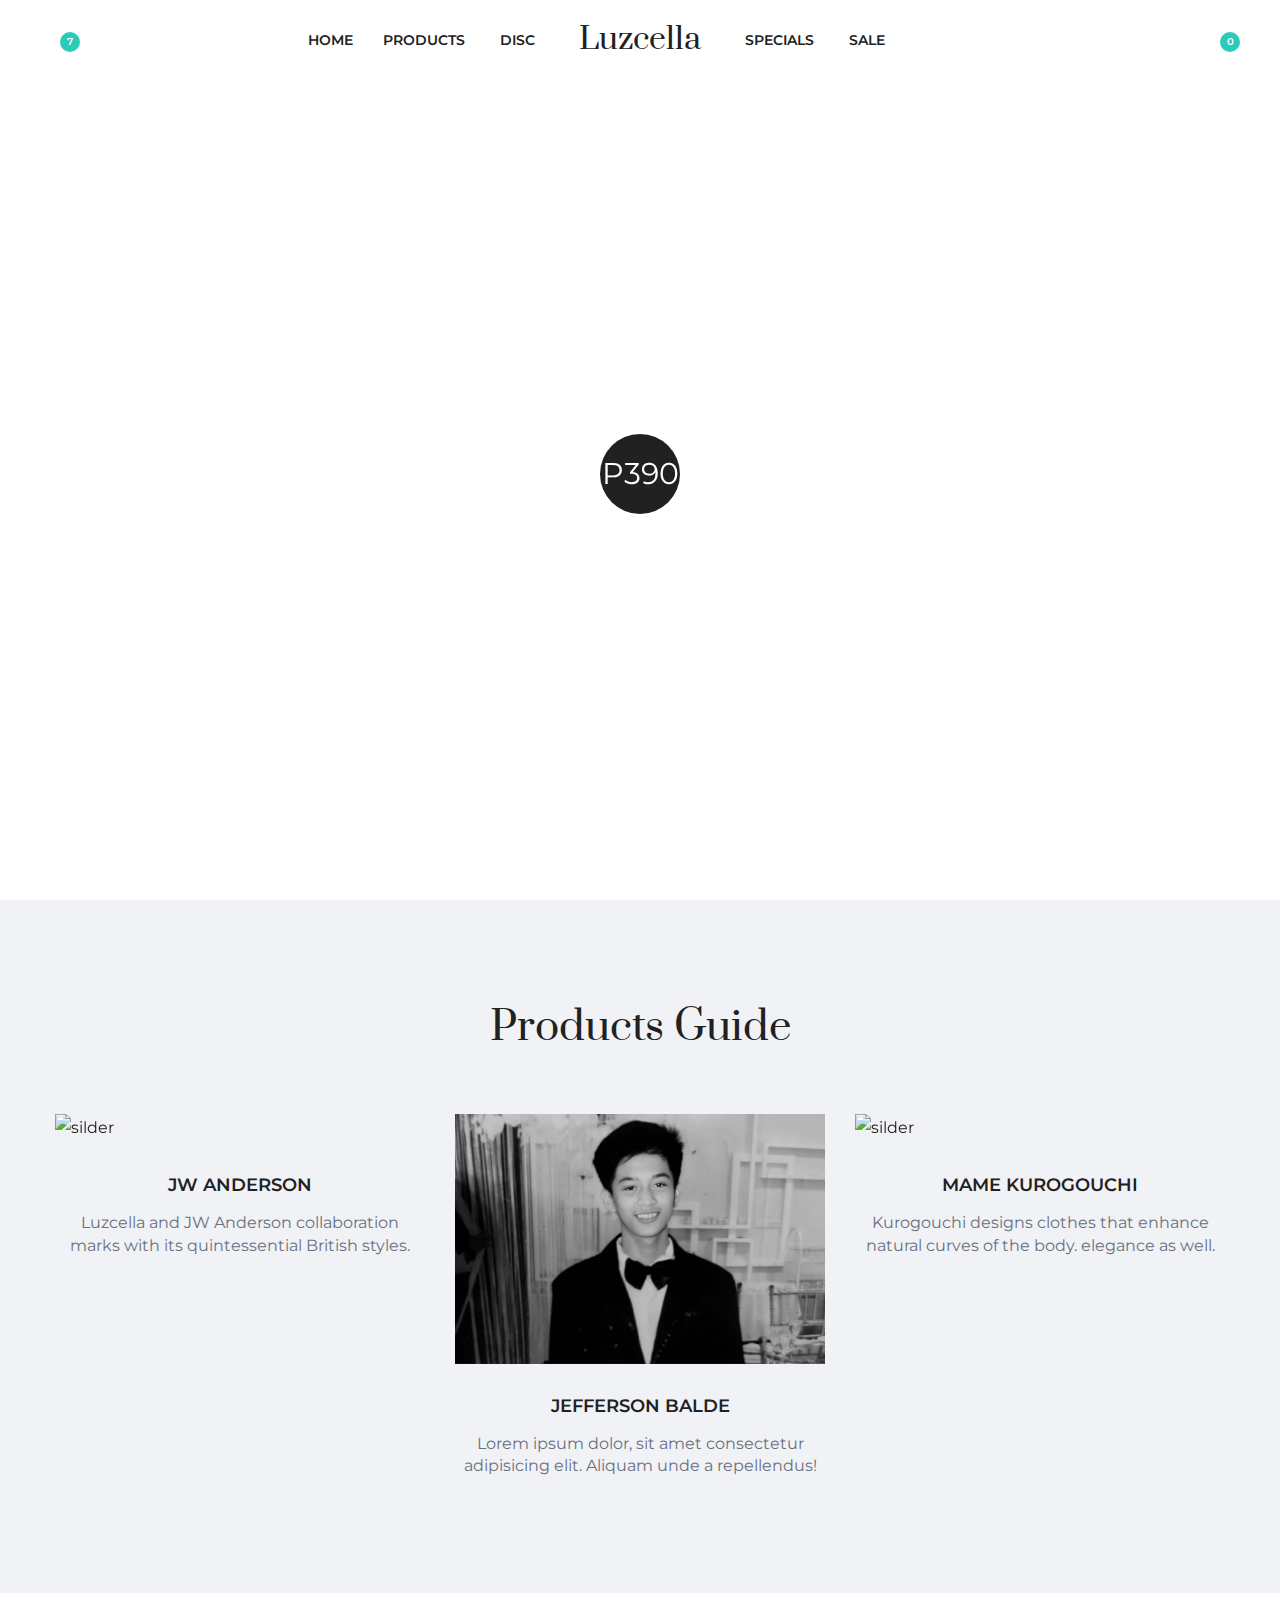
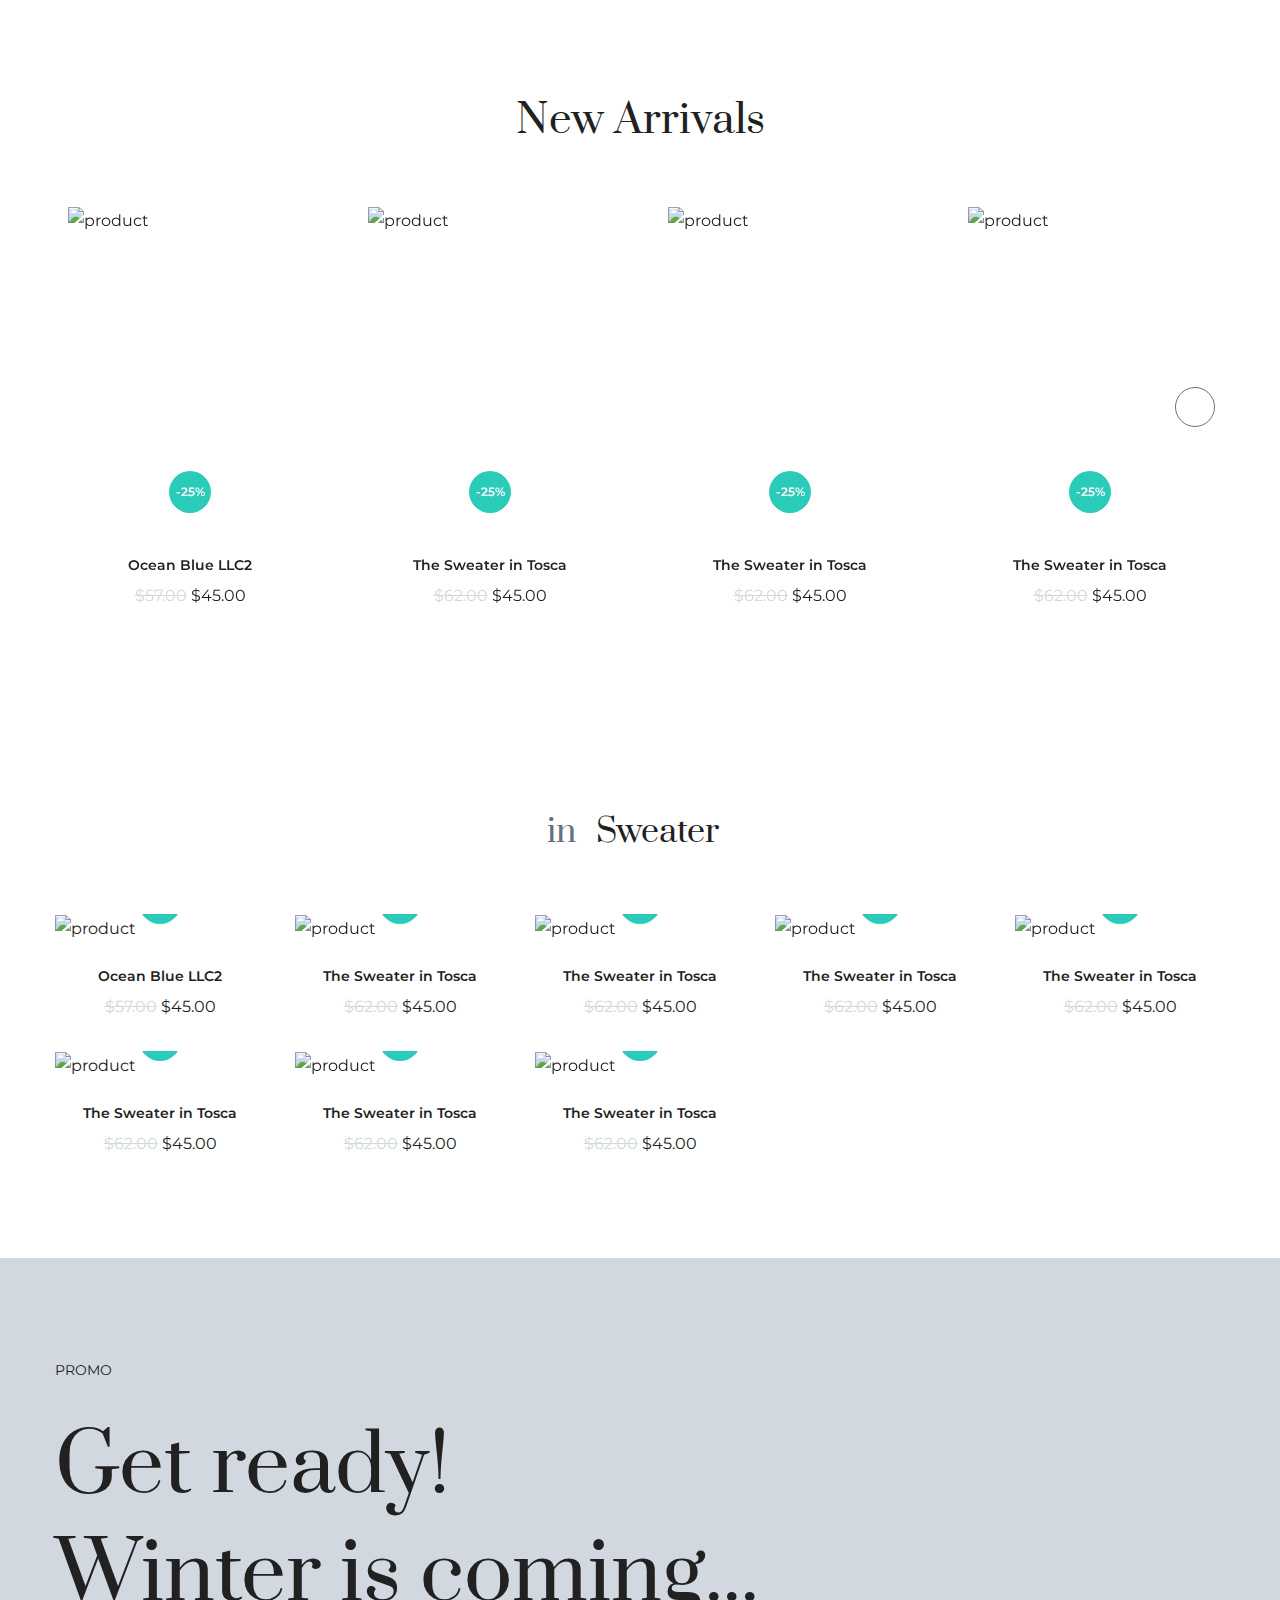
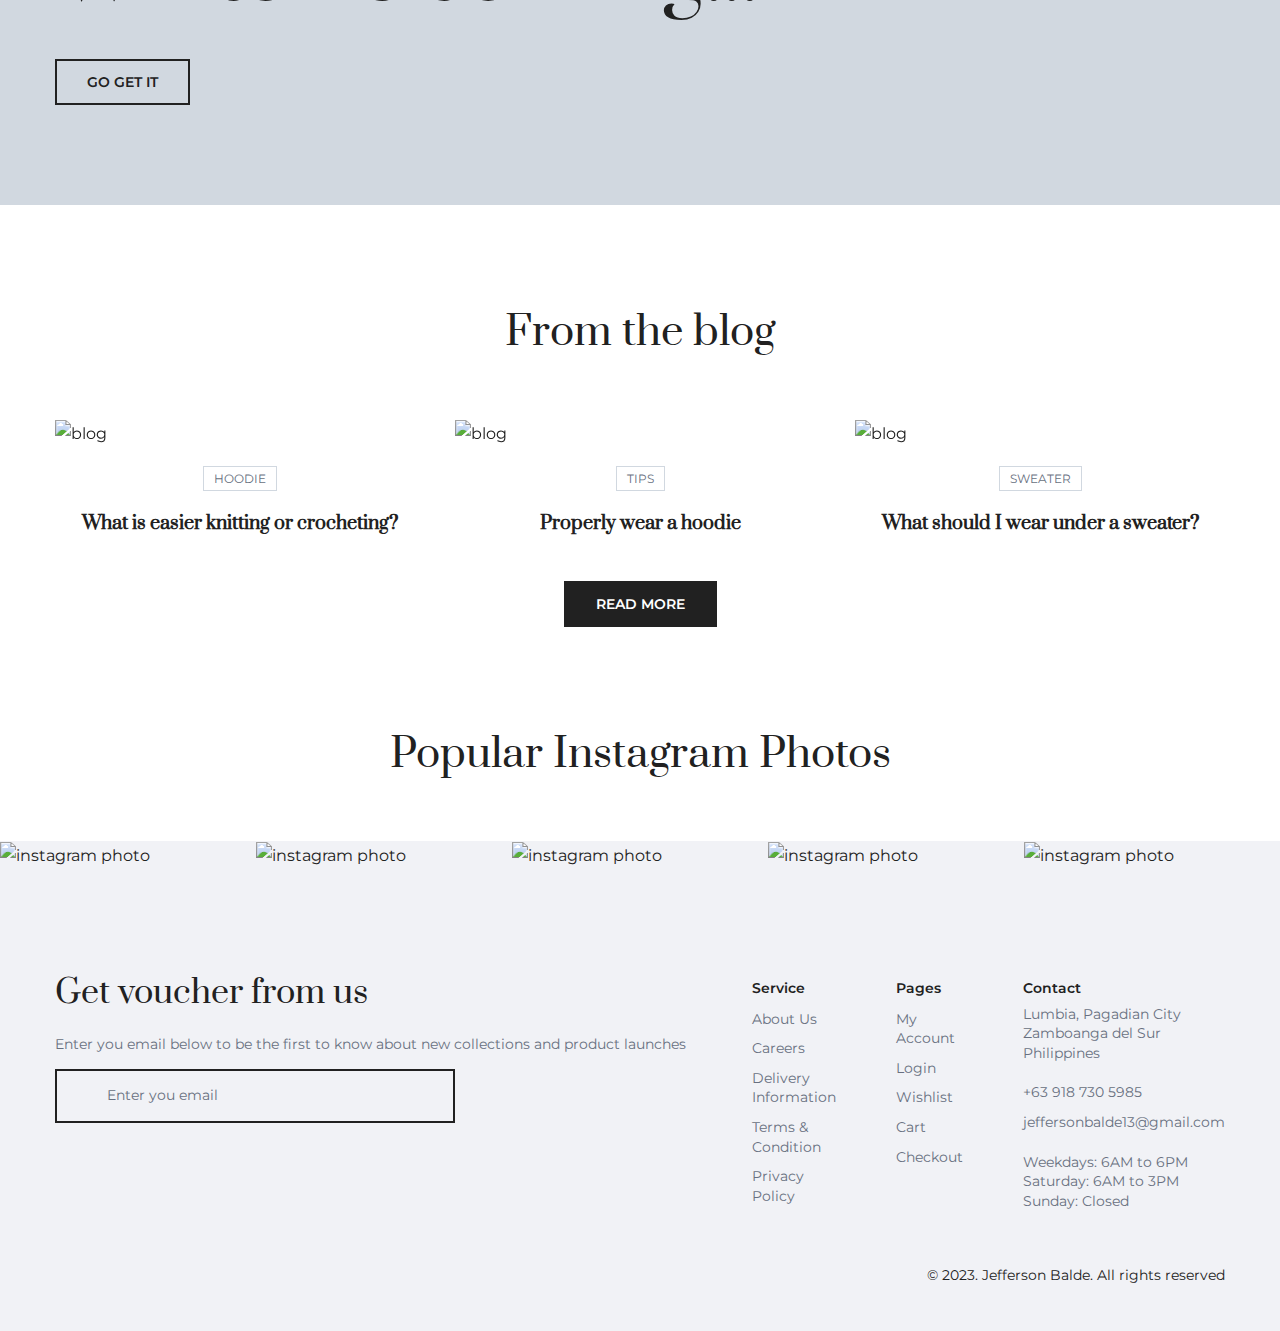
==== commit 7e8a8128: "initial commit" ====
--- a/index.html
+++ b/index.html
@@ -59,9 +59,9 @@
                                                                             </div>
                                                                             <div class="actions">
                                                                                 <ul>
-                                                                                    <li><a><i class="ri-star-line"></i></a></li>
-                                                                                    <li><a><i class="ri-arrow-left-right-line"></i></a></li>
-                                                                                    <li><a><i class="ri-eye-line"></i></a></li>
+                                                                                    <li><a href="page-single.html"><i class="ri-star-line"></i></a></li>
+                                                                                    <li><a href="page-single.html"><i class="ri-arrow-left-right-line"></i></a></li>
+                                                                                    <li><a href="page-single.html"><i class="ri-eye-line"></i></a></li>
                                                                                 </ul>
                                                                             </div>
                                                                             <div class="label"><span>-25%</span></div>
@@ -85,9 +85,9 @@
                                                                             </div>
                                                                             <div class="actions">
                                                                                 <ul>
-                                                                                    <li><a><i class="ri-star-line"></i></a></li>
-                                                                                    <li><a><i class="ri-arrow-left-right-line"></i></a></li>
-                                                                                    <li><a><i class="ri-eye-line"></i></a></li>
+                                                                                    <li><a href="page-single.html"><i class="ri-star-line"></i></a></li>
+                                                                                    <li><a href="page-single.html"><i class="ri-arrow-left-right-line"></i></a></li>
+                                                                                    <li><a href="page-single.html"><i class="ri-eye-line"></i></a></li>
                                                                                 </ul>
                                                                             </div>
                                                                             <div class="label"><span>-25%</span></div>
@@ -111,9 +111,9 @@
                                                                             </div>
                                                                             <div class="actions">
                                                                                 <ul>
-                                                                                    <li><a><i class="ri-star-line"></i></a></li>
-                                                                                    <li><a><i class="ri-arrow-left-right-line"></i></a></li>
-                                                                                    <li><a><i class="ri-eye-line"></i></a></li>
+                                                                                    <li><a href="page-single.html"><i class="ri-star-line"></i></a></li>
+                                                                                    <li><a href="page-single.html"><i class="ri-arrow-left-right-line"></i></a></li>
+                                                                                    <li><a href="page-single.html"><i class="ri-eye-line"></i></a></li>
                                                                                 </ul>
                                                                             </div>
                                                                             <div class="label"><span>-25%</span></div>
@@ -219,13 +219,13 @@
                         <div class="item swiper-slide">
                             <div class="image">
                                 <div class="ob-cover">
-                                    <img src="assets/slider_01.jpg" alt="slider01">
+                                    <video src="https://image.uniqlo.com/UQ/ST3/jp/imagesother/Attack-on-Titan/SP_KV.mp4" autoplay loop muted></video>
                                 </div>
                                 <div class="title-info">
                                     <div class="container wide">
                                         <div class="wrap">
-                                            <span class="price">$39</span>
-                                            <h3 class="title">Feel the tosca color</h3>
+                                            <span class="price">P390</span>
+                                            <h3 class="title">Slim cut gives you comfort</h3>
                                             <div class="button">
                                                 <a href="page-category.html" class="primary-btn">Shop Now</a>
                                             </div>
@@ -237,13 +237,14 @@
                         <div class="item swiper-slide">
                             <div class="image">
                                 <div class="ob-cover">
-                                    <img src="assets/slider_02.jpg" alt="slider01">
+                                    <video src="assets/slider-video.mp4" autoplay loop muted></video>
+                                    <!-- <img src="https://www.uniqlo.com/jp/ja/contents/collaboration/mamekurogouchi/23ss/common/imgs/home/hero-home-2-desktop.webp?1682589093143" alt="slider01"> -->
                                 </div>
                                 <div class="title-info">
                                     <div class="container wide">
                                         <div class="wrap">
-                                            <span class="price">$65</span>
-                                            <h3 class="title">Inner world of brown</h3>
+                                            <span class="price">P590</span>
+                                            <h3 class="title">Essential piece this season</h3>
                                             <div class="button">
                                                 <a href="#" class="primary-btn">Shop Now</a>
                                             </div>
@@ -255,13 +256,90 @@
                         <div class="item swiper-slide">
                             <div class="image">
                                 <div class="ob-cover">
-                                    <img src="assets/slider_03.jpg" alt="slider01">
+                                    <!-- <img src="assets/slider_03.jpg" alt="slider01"> -->
+                                    <video src="https://www.uniqlo.com/jp/ja/contents/collaboration/jwanderson/23ss/common/imgs/home/hero-home-1-desktop.mp4" autoplay loop muted></video>
                                 </div>
                                 <div class="title-info">
                                     <div class="container wide">
                                         <div class="wrap">
-                                            <span class="price">$95</span>
-                                            <h3 class="title">What a mix of colors</h3>
+                                            <span class="price">P990</span>
+                                            <h3 class="title">Protected when on-the-go</h3>
+                                            <div class="button">
+                                                <a href="#" class="primary-btn">Shop Now</a>
+                                            </div>
+                                        </div>
+                                    </div>
+                                </div>
+                            </div>
+                        </div>
+                        <div class="item swiper-slide">
+                            <div class="image">
+                                <div class="ob-cover">
+                                    <img src="https://www.uniqlo.com/jp/ja/contents/collaboration/uniqlo-u/23ss/common/imgs/home/hero-home-3-desktop.webp?1676336627293" alt="slider01">
+                                    <!-- <video src="https://www.uniqlo.com/jp/ja/contents/collaboration/jwanderson/23ss/common/imgs/home/hero-home-1-desktop.mp4" autoplay loop muted></video> -->
+                                </div>
+                                <div class="title-info">
+                                    <div class="container wide">
+                                        <div class="wrap">
+                                            <span class="price">P990</span>
+                                            <h3 class="title">Protected when on-the-go</h3>
+                                            <div class="button">
+                                                <a href="#" class="primary-btn">Shop Now</a>
+                                            </div>
+                                        </div>
+                                    </div>
+                                </div>
+                            </div>
+                        </div>
+                        <div class="item swiper-slide">
+                            <div class="image">
+                                <div class="ob-cover">
+                                    <img src="https://www.uniqlo.com/jp/ja/contents/collaboration/mamekurogouchi/23ss/common/imgs/home/hero-home-3-desktop.webp?1682589093144" alt="slider01">
+                                    <!-- <video src="https://www.uniqlo.com/jp/ja/contents/collaboration/jwanderson/23ss/common/imgs/home/hero-home-1-desktop.mp4" autoplay loop muted></video> -->
+                                </div>
+                                <div class="title-info">
+                                    <div class="container wide">
+                                        <div class="wrap">
+                                            <span class="price">P990</span>
+                                            <h3 class="title">Protected when on-the-go</h3>
+                                            <div class="button">
+                                                <a href="#" class="primary-btn">Shop Now</a>
+                                            </div>
+                                        </div>
+                                    </div>
+                                </div>
+                            </div>
+                        </div>
+                        <div class="item swiper-slide">
+                            <div class="image">
+                                <div class="ob-cover">
+                                    <img src="https://im.uniqlo.com/global-cms/spa/res3d11913a2f57e9abad52c4a63a51508ffr.jpg" alt="slider01">
+                                    <!-- <video src="https://www.uniqlo.com/jp/ja/contents/collaboration/jwanderson/23ss/common/imgs/home/hero-home-1-desktop.mp4" autoplay loop muted></video> -->
+                                </div>
+                                <div class="title-info">
+                                    <div class="container wide">
+                                        <div class="wrap">
+                                            <span class="price">P990</span>
+                                            <h3 class="title">Protected when on-the-go</h3>
+                                            <div class="button">
+                                                <a href="#" class="primary-btn">Shop Now</a>
+                                            </div>
+                                        </div>
+                                    </div>
+                                </div>
+                            </div>
+                        </div>
+                        <div class="item swiper-slide">
+                            <div class="image">
+                                <div class="ob-cover">
+                                    <img src="https://im.uniqlo.com/global-cms/spa/res6705b499ed7aa8d18cf388cabd5273cefr.jpg" alt="slider01">
+                                    <!-- <video src="https://www.uniqlo.com/jp/ja/contents/collaboration/jwanderson/23ss/common/imgs/home/hero-home-1-desktop.mp4" autoplay loop muted></video> -->
+                                </div>
+                                <div class="title-info">
+                                    <div class="container wide">
+                                        <div class="wrap">
+                                            <span class="price">P990</span>
+                                            <h3 class="title">Protected when on-the-go</h3>
                                             <div class="button">
                                                 <a href="#" class="primary-btn">Shop Now</a>
                                             </div>
@@ -289,34 +367,34 @@
                                     <div class="item">
                                         <div class="dot-image">
                                             <div class="thumbnail hover">
-                                                <img src="assets/guide_01.png" alt="silder">
+                                                <img src="https://image.uniqlo.com/UQ/ST3/eu/imagesother/2023/collaborations/jwa/ss23/mb-l3-collabs-jwa-portrait.jpg" alt="silder">
                                             </div>
                                         </div>
                                         <div class="dot-info">
-                                            <h3 class="dot-title">The Blue Ocean MX</h3>
-                                            <p class="grey-color">Lorem ipsum dolor sit amet consectetur adipisicing elit. Minus ratione perferendis hic!</p>
+                                            <h3 class="dot-title">JW ANDERSON</h3>
+                                            <p class="grey-color">Luzcella and JW Anderson collaboration marks with its quintessential British styles.</p>
                                         </div>
                                     </div>
                                     <div class="item">
                                         <div class="dot-image">
                                             <div class="thumbnail hover">
-                                                <img src="assets/guide_02.png" alt="silder">
+                                                <img src="assets/icon.jpg" alt="silder">
                                             </div>
                                         </div>
                                         <div class="dot-info">
-                                            <h3 class="dot-title">The Great Sweater</h3>
+                                            <h3 class="dot-title">JEFFERSON BALDE</h3>
                                             <p class="grey-color">Lorem ipsum dolor, sit amet consectetur adipisicing elit. Aliquam unde a repellendus!</p>
                                         </div>
                                     </div>
                                     <div class="item">
                                         <div class="dot-image">
                                             <div class="thumbnail hover">
-                                                <img src="assets/guide_03.png" alt="silder">
+                                                <img src="https://image.uniqlo.com/UQ/ST3/eu/imagesother/2023/collaborations/mpj/ss23/mb-l3-collabs-ss23-mpj-portrait.jpg" alt="silder">
                                             </div>
                                         </div>
                                         <div class="dot-info">
-                                            <h3 class="dot-title">Soft Purple Shirt</h3>
-                                            <p class="grey-color">Lorem ipsum dolor sit amet, consectetur adipisicing elit. Nostrum non maxime officia.</p>
+                                            <h3 class="dot-title">MAME KUROGOUCHI</h3>
+                                            <p class="grey-color">Kurogouchi designs clothes that enhance natural curves of the body. elegance as well.</p>
                                         </div>
                                     </div>
                                 </div>
@@ -340,10 +418,10 @@
                                         <div class="dot-image">
                                             <a href="page-single.html" class="product-permalink"></a>
                                             <div class="thumbnail">
-                                                <img src="assets/product_02.jpg" alt="product">
+                                                <img src="https://www.uniqlo.com/jp/ja/contents/collaboration/uniqlo-u/23ss/common/imgs/lookbookWomen/lookbook-22.webp?1676336628519" alt="product">
                                             </div>
                                             <div class="thumbnail hover">
-                                                <img src="assets/product_02b.jpg" alt="product">
+                                                <img src="https://www.uniqlo.com/jp/ja/contents/collaboration/uniqlo-u/23ss/common/imgs/products/457503-11.webp" alt="product">
                                             </div>
                                             <div class="actions">
                                                 <ul>
@@ -366,10 +444,10 @@
                                         <div class="dot-image">
                                             <a href="page-single.html" class="product-permalink"></a>
                                             <div class="thumbnail">
-                                                <img src="assets/product_01.jpg" alt="product">
+                                                <img src="https://www.uniqlo.com/jp/ja/contents/collaboration/uniqlo-u/23ss/common/imgs/lookbookMen/lookbook-18.webp?1676336628519" alt="product">
                                             </div>
                                             <div class="thumbnail hover">
-                                                <img src="assets/product_01b.jpg" alt="product">
+                                                <img src="https://www.uniqlo.com/jp/ja/contents/collaboration/uniqlo-u/23ss/common/imgs/products/457985-30.webp" alt="product">
                                             </div>
                                             <div class="actions">
                                                 <ul>
@@ -392,7 +470,7 @@
                                         <div class="dot-image">
                                             <a href="page-single.html" class="product-permalink"></a>
                                             <div class="thumbnail">
-                                                <img src="assets/product_03.jpg" alt="product">
+                                                <img src="https://www.uniqlo.com/jp/ja/contents/collaboration/uniqlo-u/23ss/common/imgs/lookbookMen/lookbook-19.webp?1676336628521" alt="product">
                                             </div>
                                             <div class="thumbnail hover">
                                                 <img src="assets/product_03b.jpg" alt="product">
--- a/index.css
+++ b/index.css
@@ -291,7 +291,8 @@
 .mobile-menu,
 .data-popup,
 .cart-menu,
-.sidebar {
+.sidebar,
+.mobile-nav {
     position: fixed;
     top: 0;
     left: 0;
@@ -413,7 +414,8 @@
 }
 
 .header-left .list-inline,
-.sidebar .widget input[type="checkbox"] {
+.sidebar .widget input[type="checkbox"],
+.checkout-products .payment-options input {
     display: none;
 }
 
@@ -749,7 +751,8 @@
     height: 430px;
 }
 
-.ob-cover img {
+.ob-cover img,
+.slider video {
     position: absolute;
     height: 100%;
     width: 100%;
@@ -849,6 +852,7 @@
 }
 
 
+
 /*------------------- 
     #GUIDE
 --------------------*/
@@ -899,6 +903,13 @@
 
 .guide .scrollto .wrapper::-webkit-scrollbar-thumb {
     --border-color: #f0f9f8;
+}
+
+.guide img {
+    width: 370px;
+    height: 250px;
+    object-fit: cover;
+    background-position: 10ch 8em;
 }
 
 
@@ -942,6 +953,14 @@
 
 .carousel .nav .swiper-button-disabled {
     opacity: 0;
+}
+
+.carousel img {
+    width: 244.33px;
+    height: 325.76px;
+    object-fit: cover;
+    display: flex;
+    margin: 0 auto;
 }
 
 
@@ -2011,16 +2030,19 @@
     margin: 20px 0 10px;
 }
 
-.cart-footer .button .secondary-btn {
+.cart-footer .button .secondary-btn,
+.cart-total .button a.secondary-btn {
     background-color: var(--primary-color);
     border: 0;
     text-transform: capitalize;
     line-height: 54px;
     border-radius: 7px;
     min-width: 240px;
-}
-
-.cart-footer .button .secondary-btn:hover {
+    text-align: center;
+}
+
+.cart-footer .button .secondary-btn:hover,
+.cart-total .button a.secondary-btn:hover {
     background-color: var(--grey-color);
     color: var(--white-color);
 }
@@ -2253,7 +2275,8 @@
 
 
 .page-cart .product-list li,
-.page-cart .cart-total .grouping {
+.page-cart .cart-total .grouping,
+.page-checkout .content {
     display: grid;
     margin: 0;
 }
@@ -2276,7 +2299,8 @@
     --gutter: 0;
 }
 
-.cart-table .product-list .thumbnail {
+.cart-table .product-list .thumbnail,
+.checkout-products .product-list .thumbnail {
     position: relative;
     width: 120px;
     height: 120px;
@@ -2331,6 +2355,7 @@
 
 .cart-total .grouping {
     font-weight: var(--fw600);
+    text-transform: uppercase;
 }
 
 .cart-total .add-note {
@@ -2354,32 +2379,215 @@
 }
 
 
-
-
-
-
-
-
-
-
-
-
-
-
-
-
-
-
-
-
-
-
-
-
-
-
-
-
+.cart-total .add-note textarea:not(:placeholder-shown) {
+    text-transform: capitalize;
+    font-weight: initial;
+}
+
+.cart-total .sub-total {
+    text-align: left;
+    display: flex;
+    flex-direction: column;
+    gap: 24px;
+    max-width: 400px;
+    margin: 0 auto;
+}
+
+.cart-total .sub-total-price {
+    padding-left: 30px;
+    font-size: 26px;
+}
+
+
+.cart-total .sub-terms {
+    font-weight: initial;
+    text-transform: capitalize;
+}
+
+
+
+
+/*------------------- 
+    #CHECKOUT PAGE
+--------------------*/
+
+
+.checkout-products {
+    position: relative;
+    margin: 0 -15px;
+    padding: 40px 15px 0;
+}
+
+.page-checkout h2 {
+    font-size: 30px;
+    margin-bottom: 30px;
+}
+
+.page-checkout .checkout-address {
+    padding-bottom: 40px;
+}
+
+.page-checkout form > div,
+.page-checkout form > div input ~ input {
+    margin-top: 20px;
+}
+
+.page-checkout form > div label {
+    display: inline-block;
+    margin: 0 0 5px;
+}
+
+.checkout-products .product-list li {
+    min-height: 120px;
+}
+
+.checkout-products .product-list .grouping {
+    padding: 0;
+    margin-right: 20px;
+}
+
+.checkout-products .item-floating {
+    top: -11px;
+    right: -7px;
+    transform: scale(1.5);
+    z-index: 1;
+}
+
+.checkout-products.has-bg::before {
+    width: 100%;
+    top: 0;
+    right: 0;
+    bottom: 0;
+}
+
+.checkout-products.has-bg::after,
+.total-summary.has-bg::after {
+    top: 0;
+    left: 100%;
+    width: 100%;
+}
+
+.checkout-products > div .wrapper {
+    max-width: 400px;
+    line-height: 34px;
+    margin: 0 auto;
+}
+
+
+.checkout-products .total-summary {
+    position: relative;
+    padding: 10%;
+    background-color: var(--dark-color);
+    color: var(--white-color);
+    margin: 0 -15px;
+}
+
+.total-summary.has-bg::after {
+    background-color: var(--dark-color);
+    z-index: 0;
+}
+
+.checkout-products .payment-options {
+    text-align: center;
+    margin-bottom: 30px;
+}
+
+.checkout-products .payment-options > span {
+    color: var(--light-color);
+    display: inline-block;
+    margin-bottom: 15px;
+}
+
+.checkout-products .payment-options ul {
+    justify-content: center;
+    gap: 20px;
+}
+
+.checkout-products .payment-options ul li label {
+    font-size: 30px;
+    color: var(--grey-color);
+    width: 60px;
+    height: 60px;
+    display: flex;
+    align-items: center;
+    justify-content: center;
+    border-radius: 50%;
+    cursor: pointer;
+    transition: var(--transition-border), var(--transition-background);
+}
+
+.checkout-products .payment-options input:checked ~ label {
+    background-color: #ff47571a;
+    color: var(--red-color);
+}
+
+.checkout-products .discount form .input {
+    background-color: #6870804d;
+}
+
+.checkout-products .discount form .submit {
+    background-color: var(--grey-color);
+    border: 0;
+    transition: var(--transition-background);
+}
+
+.checkout-products .discount form .submit:hover {
+    background-color: var(--dark-color);
+}
+
+.checkout-products .discount form input,
+.checkout-products .discount form input::placeholder,
+.checkout-products .cart-footer .math-pricing li span:not(.value) {
+    color: var(--light-color);
+}
+
+.checkout-products .total-summary ul li.total {
+    border-color: var(--grey-color);
+}
+
+
+
+/*------------------- 
+    #MOBILE NAV
+--------------------*/
+
+
+
+.mobile-nav {
+    top: auto;
+    background-color: var(--white-color);
+    box-shadow: var(--shadow);
+    z-index: 888;
+}
+
+.mobile-nav > div {
+    display: grid;
+    grid-template-columns: repeat(5, 1fr);
+    place-items: center;
+    height: 54px;
+}
+
+.mobile-nav a {
+    position: relative;
+    font-size: 20px;
+    width: 34px;
+    height: 34px;
+    display: flex;
+    justify-content: center;
+    color: var(--dark-color);
+    border-radius: 3px;
+    transition: var(--transition-background), var(--transition-color);
+}
+
+.mobile-nav a:hover {
+    color: var(--primary-color);
+    background-color: #2bcbba1a;
+}
+
+.mobile-nav span {
+    right: -6px;
+    top: -4px;
+}
 
 
 
@@ -2435,18 +2643,51 @@
         justify-content: center;
     }
 
+    .cart-table .product-list :where(.table-title, price),
     .category-content .left span {
         display: block;
     }
 
     .page-cart .product-list li,
-    .page-cart .cart-total .grouping {
+    .page-cart .cart-total .grouping,
+    .page-checkout .content {
         grid-template-columns: 1fr 1fr;
     }
 
     .has-bg::before, .has-bg::after {
         content: '';
         background-color: var(--flashwite-color);
+    }
+
+    .cart-total .sub-total {
+        padding-left: 10%;
+        margin: 0;
+    }
+
+    .checkout-products {
+        padding: 0;
+        margin: 0;
+    }
+
+    .checkout-address {
+        padding-right: 10%;
+    }
+
+    .checkout-products .order-summary {
+        padding: 10% 0 0 10%;
+    }
+
+    .checkout-products > div .wrapper,
+    .checkout-products .total-summary {
+        margin: 0;
+    }
+
+    .mobile-nav {
+        display: none;
+    }
+
+    .inner-footer .bottom {
+        padding-bottom: 0;
     }
 }
 
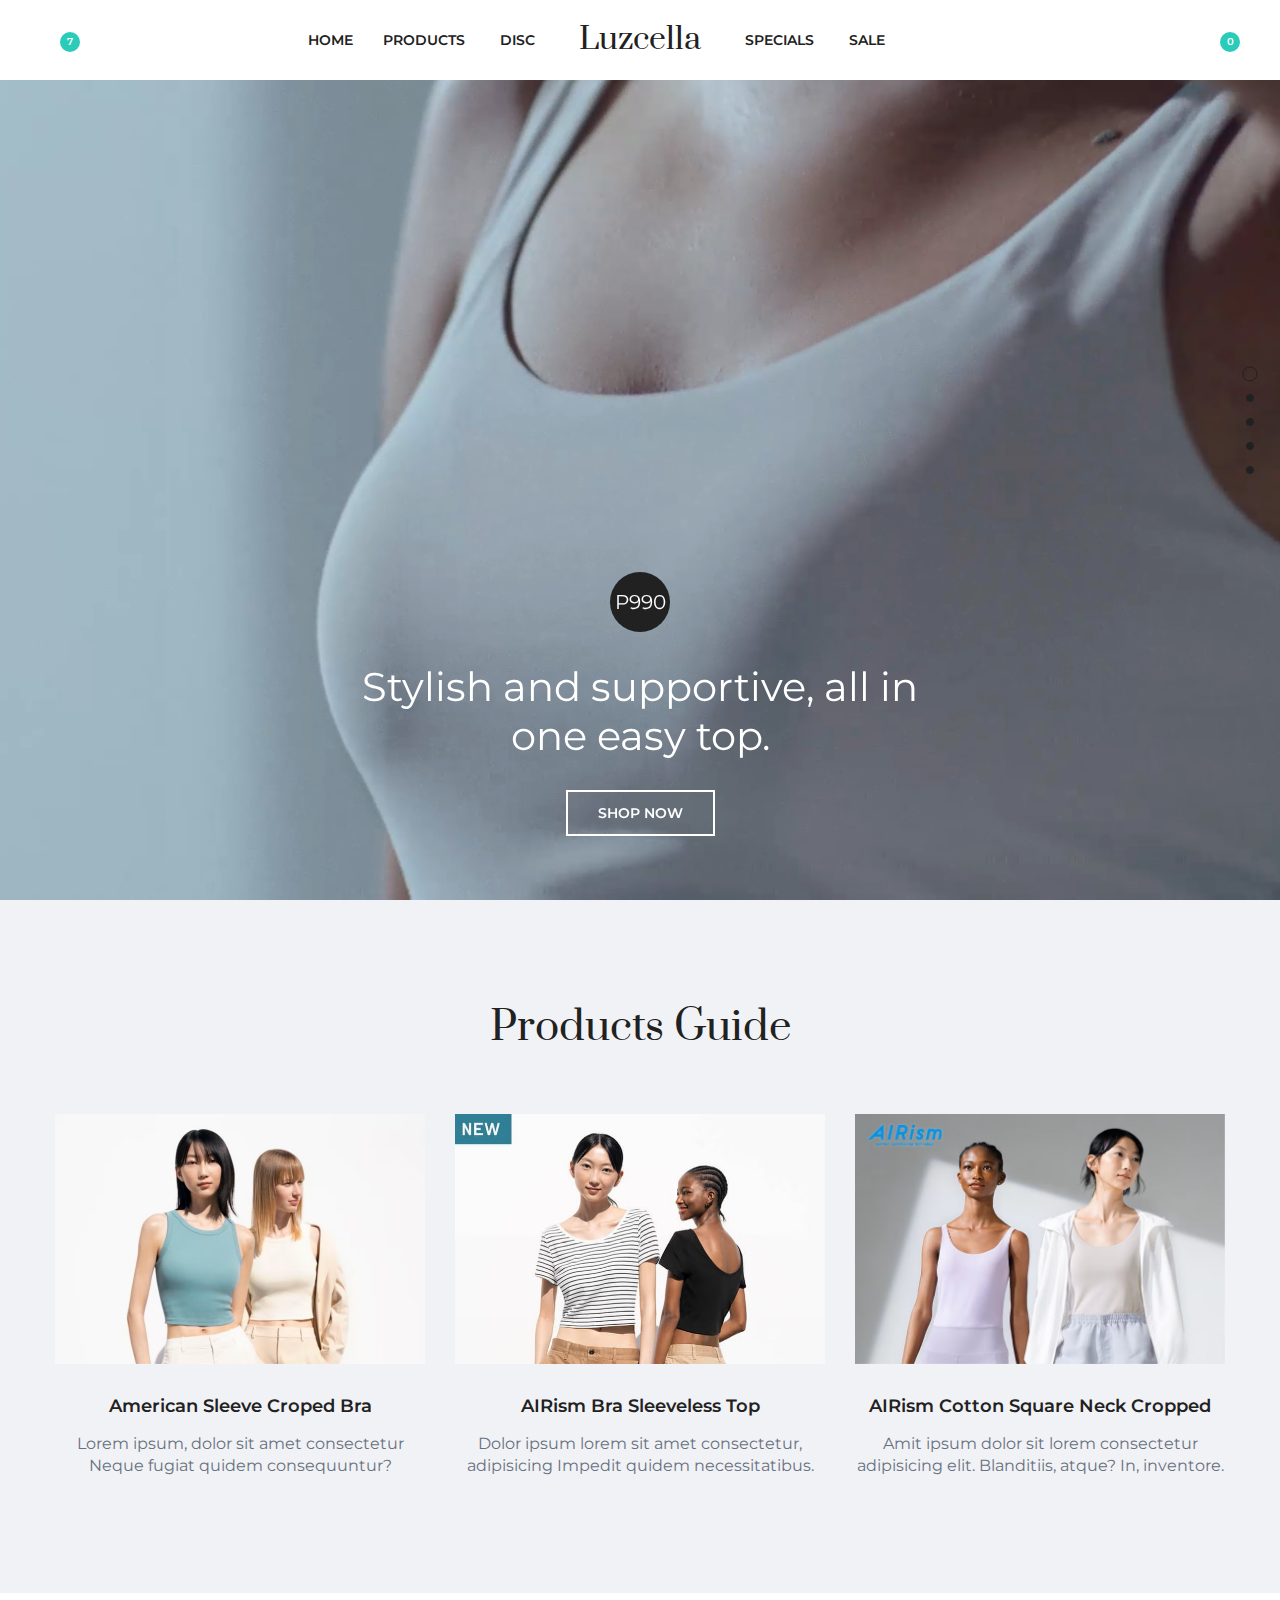
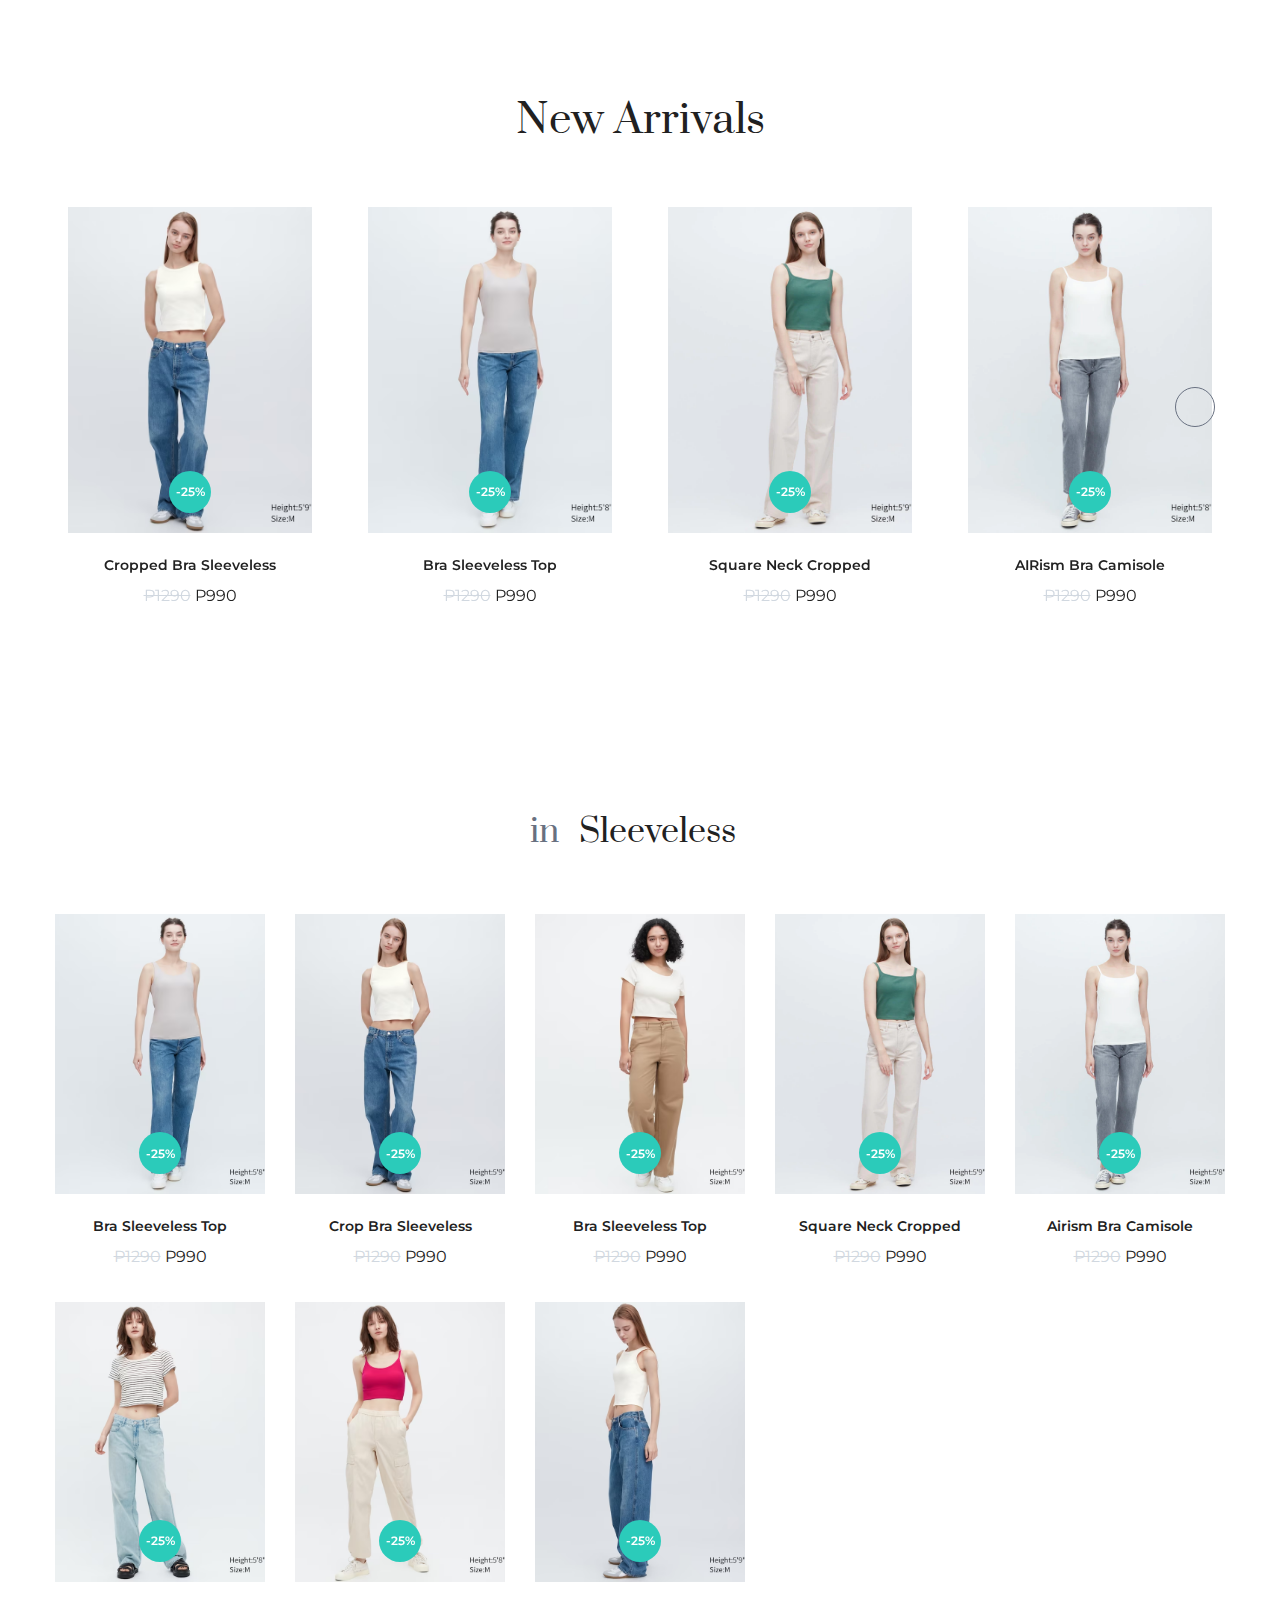
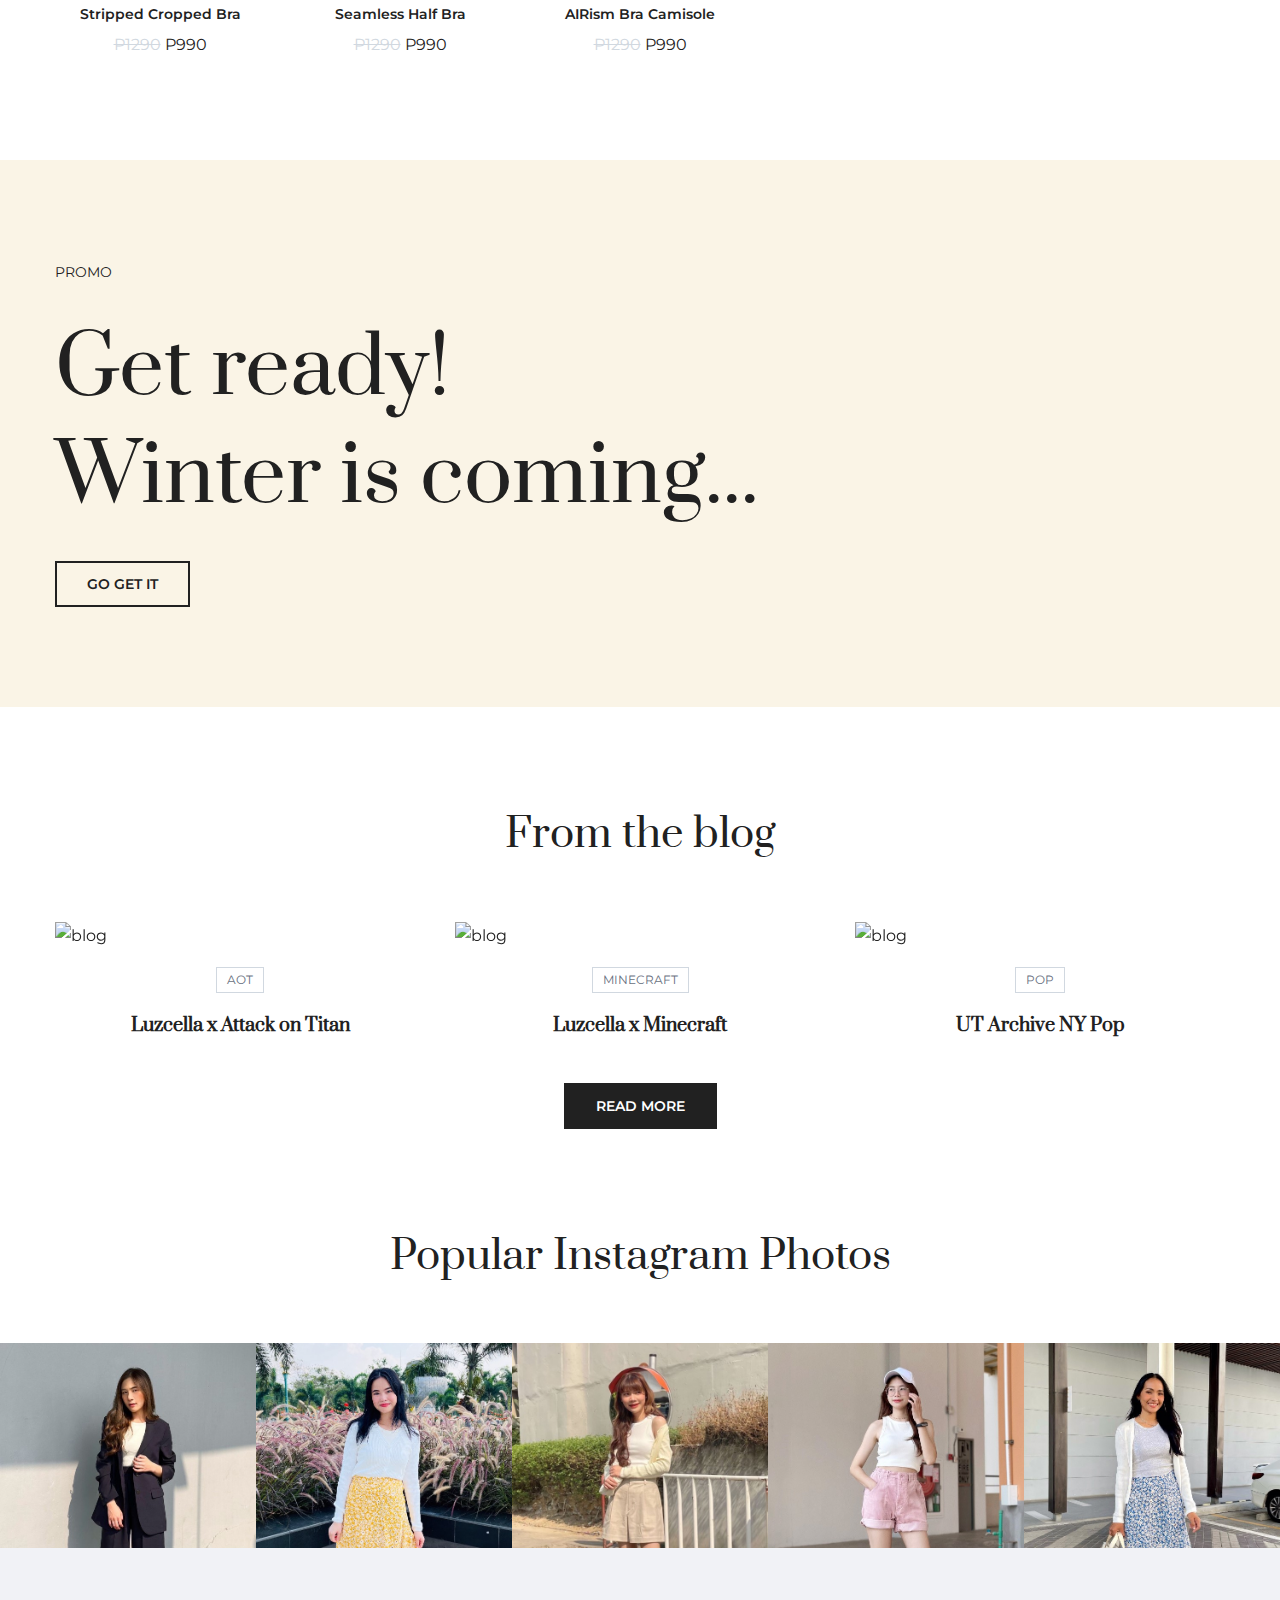
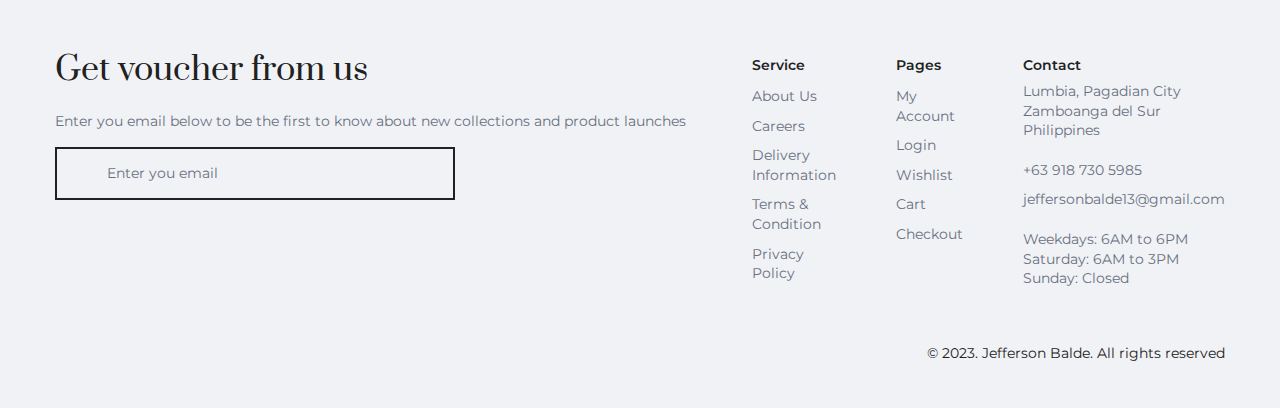
==== commit 5b4e0fb7: "fixing all isssues" ====
--- a/index.html
+++ b/index.html
@@ -32,7 +32,7 @@
                             </div>
                         </div>
 
-                           <div class="header-center">
+                        <div class="header-center">
                             <nav class="menu">
                                 <ul>
                                     <li><a href="index.html"><span>Home</span></a></li>
@@ -52,10 +52,10 @@
                                                                         <div class="dot-image">
                                                                             <a href="page-single.html" class="product-permalink"></a>
                                                                             <div class="thumbnail">
-                                                                                <img src="assets/product_01.jpg" alt="product">
+                                                                                <img src="assets2/product2.avif" alt="product">
                                                                             </div>
                                                                             <div class="thumbnail hover">
-                                                                                <img src="assets/product_01b.jpg" alt="product">
+                                                                                <img src="assets2/product2b.avif" alt="product">
                                                                             </div>
                                                                             <div class="actions">
                                                                                 <ul>
@@ -67,10 +67,10 @@
                                                                             <div class="label"><span>-25%</span></div>
                                                                         </div>
                                                                         <div class="dot-info">
-                                                                            <h2 class="dot-title"><a href="page-single.html">The Sweater in Tosca</a></h2>
+                                                                            <h2 class="dot-title"><a href="page-single.html">Bra Sleeveles Top</a></h2>
                                                                             <div class="product-price">
-                                                                                <span class="before">$62.00</span>
-                                                                                <span class="current">$45.00</span>
+                                                                                <span class="before">P1290</span>
+                                                                                <span class="current">P990</span>
                                                                             </div>
                                                                         </div>
                                                                     </div>
@@ -78,10 +78,10 @@
                                                                         <div class="dot-image">
                                                                             <a href="page-single.html" class="product-permalink"></a>
                                                                             <div class="thumbnail">
-                                                                                <img src="assets/product_02.jpg" alt="product">
+                                                                                <img src="assets2/product3.webp"product">
                                                                             </div>
                                                                             <div class="thumbnail hover">
-                                                                                <img src="assets/product_02b.jpg" alt="product">
+                                                                                <img src="assets2/product3b.avif" alt="product">
                                                                             </div>
                                                                             <div class="actions">
                                                                                 <ul>
@@ -93,10 +93,10 @@
                                                                             <div class="label"><span>-25%</span></div>
                                                                         </div>
                                                                         <div class="dot-info">
-                                                                            <h2 class="dot-title"><a href="page-single.html">Ocean Blue LLC2</a></h2>
+                                                                            <h2 class="dot-title"><a href="page-single.html">Square Neck Cropped</a></h2>
                                                                             <div class="product-price">
-                                                                                <span class="before">$62.00</span>
-                                                                                <span class="current">$45.00</span>
+                                                                                <span class="before">P1290</span>
+                                                                                <span class="current">P990</span>
                                                                             </div>
                                                                         </div>
                                                                     </div>
@@ -104,10 +104,10 @@
                                                                         <div class="dot-image">
                                                                             <a href="page-single.html" class="product-permalink"></a>
                                                                             <div class="thumbnail">
-                                                                                <img src="assets/product_03.jpg" alt="product">
+                                                                                <img src="assets2/product4.webp" alt="product">
                                                                             </div>
                                                                             <div class="thumbnail hover">
-                                                                                <img src="assets/product_03b.jpg" alt="product">
+                                                                                <img src="assets2/product4b.webp" alt="product">
                                                                             </div>
                                                                             <div class="actions">
                                                                                 <ul>
@@ -119,10 +119,10 @@
                                                                             <div class="label"><span>-25%</span></div>
                                                                         </div>
                                                                         <div class="dot-info">
-                                                                            <h2 class="dot-title"><a href="page-single.html">The Sweater in Tosca</a></h2>
+                                                                            <h2 class="dot-title"><a href="page-single.html">AIRism Bra Camisole</a></h2>
                                                                             <div class="product-price">
-                                                                                <span class="before">$62.00</span>
-                                                                                <span class="current">$45.00</span>
+                                                                                <span class="before">P1290</span>
+                                                                                <span class="current">P990</span>
                                                                             </div>
                                                                         </div>
                                                                     </div>
@@ -219,53 +219,15 @@
                         <div class="item swiper-slide">
                             <div class="image">
                                 <div class="ob-cover">
-                                    <video src="https://image.uniqlo.com/UQ/ST3/jp/imagesother/Attack-on-Titan/SP_KV.mp4" autoplay loop muted></video>
-                                </div>
-                                <div class="title-info">
-                                    <div class="container wide">
-                                        <div class="wrap">
-                                            <span class="price">P390</span>
-                                            <h3 class="title">Slim cut gives you comfort</h3>
-                                            <div class="button">
-                                                <a href="page-category.html" class="primary-btn">Shop Now</a>
-                                            </div>
-                                        </div>
-                                    </div>
-                                </div>
-                            </div>
-                        </div>
-                        <div class="item swiper-slide">
-                            <div class="image">
-                                <div class="ob-cover">
-                                    <video src="assets/slider-video.mp4" autoplay loop muted></video>
-                                    <!-- <img src="https://www.uniqlo.com/jp/ja/contents/collaboration/mamekurogouchi/23ss/common/imgs/home/hero-home-2-desktop.webp?1682589093143" alt="slider01"> -->
-                                </div>
-                                <div class="title-info">
-                                    <div class="container wide">
-                                        <div class="wrap">
-                                            <span class="price">P590</span>
-                                            <h3 class="title">Essential piece this season</h3>
-                                            <div class="button">
-                                                <a href="#" class="primary-btn">Shop Now</a>
-                                            </div>
-                                        </div>
-                                    </div>
-                                </div>
-                            </div>
-                        </div>
-                        <div class="item swiper-slide">
-                            <div class="image">
-                                <div class="ob-cover">
-                                    <!-- <img src="assets/slider_03.jpg" alt="slider01"> -->
-                                    <video src="https://www.uniqlo.com/jp/ja/contents/collaboration/jwanderson/23ss/common/imgs/home/hero-home-1-desktop.mp4" autoplay loop muted></video>
+                                    <video src="assets2/slider1.mp4" autoplay loop muted></video>
                                 </div>
                                 <div class="title-info">
                                     <div class="container wide">
                                         <div class="wrap">
                                             <span class="price">P990</span>
-                                            <h3 class="title">Protected when on-the-go</h3>
+                                            <h3 class="title">Stylish and supportive, all in one easy top.</h3>
                                             <div class="button">
-                                                <a href="#" class="primary-btn">Shop Now</a>
+                                                <a href="page-category.html" class="primary-btn">Shop Now</a>
                                             </div>
                                         </div>
                                     </div>
@@ -275,14 +237,13 @@
                         <div class="item swiper-slide">
                             <div class="image">
                                 <div class="ob-cover">
-                                    <img src="https://www.uniqlo.com/jp/ja/contents/collaboration/uniqlo-u/23ss/common/imgs/home/hero-home-3-desktop.webp?1676336627293" alt="slider01">
-                                    <!-- <video src="https://www.uniqlo.com/jp/ja/contents/collaboration/jwanderson/23ss/common/imgs/home/hero-home-1-desktop.mp4" autoplay loop muted></video> -->
+                                    <img src="assets2/slider2.jpg" alt="slider">
                                 </div>
                                 <div class="title-info">
                                     <div class="container wide">
                                         <div class="wrap">
                                             <span class="price">P990</span>
-                                            <h3 class="title">Protected when on-the-go</h3>
+                                            <h3 class="title">AIRism fabric for freedom of movement</h3>
                                             <div class="button">
                                                 <a href="#" class="primary-btn">Shop Now</a>
                                             </div>
@@ -294,14 +255,13 @@
                         <div class="item swiper-slide">
                             <div class="image">
                                 <div class="ob-cover">
-                                    <img src="https://www.uniqlo.com/jp/ja/contents/collaboration/mamekurogouchi/23ss/common/imgs/home/hero-home-3-desktop.webp?1682589093144" alt="slider01">
-                                    <!-- <video src="https://www.uniqlo.com/jp/ja/contents/collaboration/jwanderson/23ss/common/imgs/home/hero-home-1-desktop.mp4" autoplay loop muted></video> -->
+                                    <img src="assets2/slider3.jpg" alt="slider">
                                 </div>
                                 <div class="title-info">
                                     <div class="container wide">
                                         <div class="wrap">
                                             <span class="price">P990</span>
-                                            <h3 class="title">Protected when on-the-go</h3>
+                                            <h3 class="title">Cropped length, secure fit. Easy to pair for any style</h3>
                                             <div class="button">
                                                 <a href="#" class="primary-btn">Shop Now</a>
                                             </div>
@@ -313,14 +273,13 @@
                         <div class="item swiper-slide">
                             <div class="image">
                                 <div class="ob-cover">
-                                    <img src="https://im.uniqlo.com/global-cms/spa/res3d11913a2f57e9abad52c4a63a51508ffr.jpg" alt="slider01">
-                                    <!-- <video src="https://www.uniqlo.com/jp/ja/contents/collaboration/jwanderson/23ss/common/imgs/home/hero-home-1-desktop.mp4" autoplay loop muted></video> -->
+                                    <img src="assets2/slider4.jpg" alt="slider"> 
                                 </div>
                                 <div class="title-info">
                                     <div class="container wide">
                                         <div class="wrap">
                                             <span class="price">P990</span>
-                                            <h3 class="title">Protected when on-the-go</h3>
+                                            <h3 class="title">Racer-style cut throws on as an inner or top</h3>
                                             <div class="button">
                                                 <a href="#" class="primary-btn">Shop Now</a>
                                             </div>
@@ -332,14 +291,13 @@
                         <div class="item swiper-slide">
                             <div class="image">
                                 <div class="ob-cover">
-                                    <img src="https://im.uniqlo.com/global-cms/spa/res6705b499ed7aa8d18cf388cabd5273cefr.jpg" alt="slider01">
-                                    <!-- <video src="https://www.uniqlo.com/jp/ja/contents/collaboration/jwanderson/23ss/common/imgs/home/hero-home-1-desktop.mp4" autoplay loop muted></video> -->
+                                    <img src="assets2/slider5.jpg" alt="slider01">
                                 </div>
                                 <div class="title-info">
                                     <div class="container wide">
                                         <div class="wrap">
                                             <span class="price">P990</span>
-                                            <h3 class="title">Protected when on-the-go</h3>
+                                            <h3 class="title">American Sleeve Cropped Bra Sleeveles Top</h3>
                                             <div class="button">
                                                 <a href="#" class="primary-btn">Shop Now</a>
                                             </div>
@@ -348,6 +306,7 @@
                                 </div>
                             </div>
                         </div>
+
                     </div>
                     <div class="custom-pagination">
                         <div class="swiper-pagination"></div>
@@ -367,34 +326,34 @@
                                     <div class="item">
                                         <div class="dot-image">
                                             <div class="thumbnail hover">
-                                                <img src="https://image.uniqlo.com/UQ/ST3/eu/imagesother/2023/collaborations/jwa/ss23/mb-l3-collabs-jwa-portrait.jpg" alt="silder">
+                                                <img src="assets2/guide1.jpg" alt="silder">
                                             </div>
                                         </div>
                                         <div class="dot-info">
-                                            <h3 class="dot-title">JW ANDERSON</h3>
-                                            <p class="grey-color">Luzcella and JW Anderson collaboration marks with its quintessential British styles.</p>
+                                            <h3 class="dot-title">American Sleeve Croped Bra</h3>
+                                            <p class="grey-color">Lorem ipsum, dolor sit amet consectetur Neque fugiat quidem consequuntur?</p>
                                         </div>
                                     </div>
                                     <div class="item">
                                         <div class="dot-image">
                                             <div class="thumbnail hover">
-                                                <img src="assets/icon.jpg" alt="silder">
+                                                <img src="assets2/guide2.jpg" alt="silder">
                                             </div>
                                         </div>
                                         <div class="dot-info">
-                                            <h3 class="dot-title">JEFFERSON BALDE</h3>
-                                            <p class="grey-color">Lorem ipsum dolor, sit amet consectetur adipisicing elit. Aliquam unde a repellendus!</p>
+                                            <h3 class="dot-title">AIRism Bra Sleeveless Top</h3>
+                                            <p class="grey-color">Dolor ipsum lorem sit amet consectetur, adipisicing Impedit quidem necessitatibus.</p>
                                         </div>
                                     </div>
                                     <div class="item">
                                         <div class="dot-image">
                                             <div class="thumbnail hover">
-                                                <img src="https://image.uniqlo.com/UQ/ST3/eu/imagesother/2023/collaborations/mpj/ss23/mb-l3-collabs-ss23-mpj-portrait.jpg" alt="silder">
+                                                <img src="assets2/guide3.jpg" alt="silder">
                                             </div>
                                         </div>
                                         <div class="dot-info">
-                                            <h3 class="dot-title">MAME KUROGOUCHI</h3>
-                                            <p class="grey-color">Kurogouchi designs clothes that enhance natural curves of the body. elegance as well.</p>
+                                            <h3 class="dot-title">AIRism Cotton Square Neck Cropped</h3>
+                                            <p class="grey-color">Amit ipsum dolor sit lorem consectetur adipisicing elit. Blanditiis, atque? In, inventore.</p>
                                         </div>
                                     </div>
                                 </div>
@@ -418,10 +377,10 @@
                                         <div class="dot-image">
                                             <a href="page-single.html" class="product-permalink"></a>
                                             <div class="thumbnail">
-                                                <img src="https://www.uniqlo.com/jp/ja/contents/collaboration/uniqlo-u/23ss/common/imgs/lookbookWomen/lookbook-22.webp?1676336628519" alt="product">
+                                                <img src="assets2/product1.avif" alt="product">
                                             </div>
                                             <div class="thumbnail hover">
-                                                <img src="https://www.uniqlo.com/jp/ja/contents/collaboration/uniqlo-u/23ss/common/imgs/products/457503-11.webp" alt="product">
+                                                <img src="assets2/product1b.avif" alt="product">
                                             </div>
                                             <div class="actions">
                                                 <ul>
@@ -433,10 +392,10 @@
                                             <div class="label"><span>-25%</span></div>
                                         </div>
                                         <div class="dot-info">
-                                            <h2 class="dot-title"><a href="page-single.html">Ocean Blue LLC2</a></h2>
+                                            <h2 class="dot-title"><a href="page-single.html">Cropped Bra Sleeveless</a></h2>
                                             <div class="product-price">
-                                                <span class="before">$57.00</span>
-                                                <span class="current">$45.00</span>
+                                                <span class="before">P1290</span>
+                                                <span class="current">P990</span>
                                             </div>
                                         </div>
                                     </div>
@@ -444,10 +403,10 @@
                                         <div class="dot-image">
                                             <a href="page-single.html" class="product-permalink"></a>
                                             <div class="thumbnail">
-                                                <img src="https://www.uniqlo.com/jp/ja/contents/collaboration/uniqlo-u/23ss/common/imgs/lookbookMen/lookbook-18.webp?1676336628519" alt="product">
+                                                <img src="assets2/product2.avif" alt="product">
                                             </div>
                                             <div class="thumbnail hover">
-                                                <img src="https://www.uniqlo.com/jp/ja/contents/collaboration/uniqlo-u/23ss/common/imgs/products/457985-30.webp" alt="product">
+                                                <img src="assets2/product2b.avif" alt="product">
                                             </div>
                                             <div class="actions">
                                                 <ul>
@@ -459,10 +418,10 @@
                                             <div class="label"><span>-25%</span></div>
                                         </div>
                                         <div class="dot-info">
-                                            <h2 class="dot-title"><a href="page-single.html">The Sweater in Tosca</a></h2>
+                                            <h2 class="dot-title"><a href="page-single.html">Bra Sleeveless Top</a></h2>
                                             <div class="product-price">
-                                                <span class="before">$62.00</span>
-                                                <span class="current">$45.00</span>
+                                                <span class="before">P1290</span>
+                                                <span class="current">P990</span>
                                             </div>
                                         </div>
                                     </div>
@@ -470,10 +429,10 @@
                                         <div class="dot-image">
                                             <a href="page-single.html" class="product-permalink"></a>
                                             <div class="thumbnail">
-                                                <img src="https://www.uniqlo.com/jp/ja/contents/collaboration/uniqlo-u/23ss/common/imgs/lookbookMen/lookbook-19.webp?1676336628521" alt="product">
+                                                <img src="assets2/product3.webp" alt="product">
                                             </div>
                                             <div class="thumbnail hover">
-                                                <img src="assets/product_03b.jpg" alt="product">
+                                                <img src="assets2/product3b.avif" alt="product">
                                             </div>
                                             <div class="actions">
                                                 <ul>
@@ -485,10 +444,10 @@
                                             <div class="label"><span>-25%</span></div>
                                         </div>
                                         <div class="dot-info">
-                                            <h2 class="dot-title"><a href="page-single.html">The Sweater in Tosca</a></h2>
+                                            <h2 class="dot-title"><a href="page-single.html">Square Neck Cropped</a></h2>
                                             <div class="product-price">
-                                                <span class="before">$62.00</span>
-                                                <span class="current">$45.00</span>
+                                                <span class="before">P1290</span>
+                                                <span class="current">P990</span>
                                             </div>
                                         </div>
                                     </div>
@@ -496,10 +455,10 @@
                                         <div class="dot-image">
                                             <a href="page-single.html" class="product-permalink"></a>
                                             <div class="thumbnail">
-                                                <img src="assets/product_04.jpg" alt="product">
+                                                <img src="assets2/product4.webp" alt="product">
                                             </div>
                                             <div class="thumbnail hover">
-                                                <img src="assets/product_04b.jpg" alt="product">
+                                                <img src="assets2/product4b.webp" alt="product">
                                             </div>
                                             <div class="actions">
                                                 <ul>
@@ -511,10 +470,10 @@
                                             <div class="label"><span>-25%</span></div>
                                         </div>
                                         <div class="dot-info">
-                                            <h2 class="dot-title"><a href="page-single.html">The Sweater in Tosca</a></h2>
+                                            <h2 class="dot-title"><a href="page-single.html">AIRism Bra Camisole</a></h2>
                                             <div class="product-price">
-                                                <span class="before">$62.00</span>
-                                                <span class="current">$45.00</span>
+                                                <span class="before">P1290</span>
+                                                <span class="current">P990</span>
                                             </div>
                                         </div>
                                     </div>
@@ -522,10 +481,10 @@
                                         <div class="dot-image">
                                             <a href="page-single.html" class="product-permalink"></a>
                                             <div class="thumbnail">
-                                                <img src="assets/product_05.jpg" alt="product">
+                                                <img src="assets2/product5.avif" alt="product">
                                             </div>
                                             <div class="thumbnail hover">
-                                                <img src="assets/product_05b.jpg" alt="product">
+                                                <img src="assets2/product5b.avif" alt="product">
                                             </div>
                                             <div class="actions">
                                                 <ul>
@@ -537,10 +496,10 @@
                                             <div class="label"><span>-25%</span></div>
                                         </div>
                                         <div class="dot-info">
-                                            <h2 class="dot-title"><a href="page-single.html">The Sweater in Tosca</a></h2>
+                                            <h2 class="dot-title"><a href="page-single.html">Striped Cropped Bra</a></h2>
                                             <div class="product-price">
-                                                <span class="before">$62.00</span>
-                                                <span class="current">$45.00</span>
+                                                <span class="before">P1290</span>
+                                                <span class="current">P990</span>
                                             </div>
                                         </div>
                                     </div>
@@ -548,10 +507,10 @@
                                         <div class="dot-image">
                                             <a href="page-single.html" class="product-permalink"></a>
                                             <div class="thumbnail">
-                                                <img src="assets/product_06.jpg" alt="product">
+                                                <img src="assets2/product6.avif" alt="product">
                                             </div>
                                             <div class="thumbnail hover">
-                                                <img src="assets/product_06b.jpg" alt="product">
+                                                <img src="assets2/product6b.avif" alt="product">
                                             </div>
                                             <div class="actions">
                                                 <ul>
@@ -563,10 +522,10 @@
                                             <div class="label"><span>-25%</span></div>
                                         </div>
                                         <div class="dot-info">
-                                            <h2 class="dot-title"><a href="page-single.html">The Sweater in Tosca</a></h2>
+                                            <h2 class="dot-title"><a href="page-single.html">Bra Sleeveles Top</a></h2>
                                             <div class="product-price">
-                                                <span class="before">$62.00</span>
-                                                <span class="current">$45.00</span>
+                                                <span class="before">P1290</span>
+                                                <span class="current">P990</span>
                                             </div>
                                         </div>
                                     </div>
@@ -574,10 +533,10 @@
                                         <div class="dot-image">
                                             <a href="page-single.html" class="product-permalink"></a>
                                             <div class="thumbnail">
-                                                <img src="assets/product_07.jpg" alt="product">
+                                                <img src="assets2/product7.avif" alt="product">
                                             </div>
                                             <div class="thumbnail hover">
-                                                <img src="assets/product_07b.jpg" alt="product">
+                                                <img src="assets2/product7b.avif" alt="product">
                                             </div>
                                             <div class="actions">
                                                 <ul>
@@ -589,10 +548,10 @@
                                             <div class="label"><span>-25%</span></div>
                                         </div>
                                         <div class="dot-info">
-                                            <h2 class="dot-title"><a href="page-single.html">The Sweater in Tosca</a></h2>
+                                            <h2 class="dot-title"><a href="page-single.html">Seamless Half Bra</a></h2>
                                             <div class="product-price">
-                                                <span class="before">$62.00</span>
-                                                <span class="current">$45.00</span>
+                                                <span class="before">P1290</span>
+                                                <span class="current">P990</span>
                                             </div>
                                         </div>
                                     </div>
@@ -600,10 +559,10 @@
                                         <div class="dot-image">
                                             <a href="page-single.html" class="product-permalink"></a>
                                             <div class="thumbnail">
-                                                <img src="assets/product_08.jpg" alt="product">
+                                                <img src="assets2/product8.avif" alt="product">
                                             </div>
                                             <div class="thumbnail hover">
-                                                <img src="assets/product_08b.jpg" alt="product">
+                                                <img src="assets2/product8b.avif" alt="product">
                                             </div>
                                             <div class="actions">
                                                 <ul>
@@ -615,10 +574,10 @@
                                             <div class="label"><span>-25%</span></div>
                                         </div>
                                         <div class="dot-info">
-                                            <h2 class="dot-title"><a href="page-single.html">The Sweater in Tosca</a></h2>
+                                            <h2 class="dot-title"><a href="page-single.html">AIRism Bra Camisole</a></h2>
                                             <div class="product-price">
-                                                <span class="before">$62.00</span>
-                                                <span class="current">$45.00</span>
+                                                <span class="before">P1290</span>
+                                                <span class="current">P990</span>
                                             </div>
                                         </div>
                                     </div>
@@ -645,13 +604,13 @@
                             <span class="grey-color">in</span>
                             <div class="wrap">
                                 <h3 class="opt-trigger">
-                                    <span class="value">Sweater</span>
+                                    <span class="value">Sleeveless</span>
                                     <i class="ri-arrow-down-s-line"></i>
                                 </h3>
                                 <ul>
-                                    <li class="active"><a data-id="sweater" href="#0" class="tabbed-trigger">Sweater</a></li>
-                                    <li><a data-id="hoodie" href="#0" class="tabbed-trigger">Hoodie</a></li>
-                                    <li><a data-id="shirt" href="#0" class="tabbed-trigger">Shirt</a></li>
+                                    <li class="active"><a data-id="sweater" href="#0" class="tabbed-trigger">Sleeveless</a></li>
+                                    <li><a data-id="hoodie" href="#0" class="tabbed-trigger">Camisole</a></li>
+                                    <li><a data-id="shirt" href="#0" class="tabbed-trigger">T-shirts</a></li>
                                 </ul>
                             </div>
                         </div>
@@ -664,207 +623,207 @@
                                             <div class="dot-image">
                                                 <a href="page-single.html" class="product-permalink"></a>
                                                 <div class="thumbnail">
-                                                    <img src="assets/product_02.jpg" alt="product">
-                                                </div>
-                                                <div class="thumbnail hover">
-                                                    <img src="assets/product_02b.jpg" alt="product">
-                                                </div>
-                                                <div class="actions">
-                                                    <ul>
-                                                        <li><a><i class="ri-star-line"></i></a></li>
-                                                        <li><a><i class="ri-arrow-left-right-line"></i></a></li>
-                                                        <li><a><i class="ri-eye-line"></i></a></li>
-                                                    </ul>
-                                                </div>
-                                                <div class="label"><span>-25%</span></div>
-                                            </div>
-                                            <div class="dot-info">
-                                                <h2 class="dot-title"><a href="page-single.html">Ocean Blue LLC2</a></h2>
-                                                <div class="product-price">
-                                                    <span class="before">$57.00</span>
-                                                    <span class="current">$45.00</span>
-                                                </div>
-                                            </div>
-                                        </div>
-                                        <div class="item">
-                                            <div class="dot-image">
-                                                <a href="page-single.html" class="product-permalink"></a>
-                                                <div class="thumbnail">
-                                                    <img src="assets/product_01.jpg" alt="product">
-                                                </div>
-                                                <div class="thumbnail hover">
-                                                    <img src="assets/product_01b.jpg" alt="product">
-                                                </div>
-                                                <div class="actions">
-                                                    <ul>
-                                                        <li><a><i class="ri-star-line"></i></a></li>
-                                                        <li><a><i class="ri-arrow-left-right-line"></i></a></li>
-                                                        <li><a><i class="ri-eye-line"></i></a></li>
-                                                    </ul>
-                                                </div>
-                                                <div class="label"><span>-25%</span></div>
-                                            </div>
-                                            <div class="dot-info">
-                                                <h2 class="dot-title"><a href="page-single.html">The Sweater in Tosca</a></h2>
-                                                <div class="product-price">
-                                                    <span class="before">$62.00</span>
-                                                    <span class="current">$45.00</span>
-                                                </div>
-                                            </div>
-                                        </div>
-                                        <div class="item">
-                                            <div class="dot-image">
-                                                <a href="page-single.html" class="product-permalink"></a>
-                                                <div class="thumbnail">
-                                                    <img src="assets/product_03.jpg" alt="product">
-                                                </div>
-                                                <div class="thumbnail hover">
-                                                    <img src="assets/product_03b.jpg" alt="product">
-                                                </div>
-                                                <div class="actions">
-                                                    <ul>
-                                                        <li><a><i class="ri-star-line"></i></a></li>
-                                                        <li><a><i class="ri-arrow-left-right-line"></i></a></li>
-                                                        <li><a><i class="ri-eye-line"></i></a></li>
-                                                    </ul>
-                                                </div>
-                                                <div class="label"><span>-25%</span></div>
-                                            </div>
-                                            <div class="dot-info">
-                                                <h2 class="dot-title"><a href="page-single.html">The Sweater in Tosca</a></h2>
-                                                <div class="product-price">
-                                                    <span class="before">$62.00</span>
-                                                    <span class="current">$45.00</span>
-                                                </div>
-                                            </div>
-                                        </div>
-                                        <div class="item">
-                                            <div class="dot-image">
-                                                <a href="page-single.html" class="product-permalink"></a>
-                                                <div class="thumbnail">
-                                                    <img src="assets/product_04.jpg" alt="product">
-                                                </div>
-                                                <div class="thumbnail hover">
-                                                    <img src="assets/product_04b.jpg" alt="product">
-                                                </div>
-                                                <div class="actions">
-                                                    <ul>
-                                                        <li><a><i class="ri-star-line"></i></a></li>
-                                                        <li><a><i class="ri-arrow-left-right-line"></i></a></li>
-                                                        <li><a><i class="ri-eye-line"></i></a></li>
-                                                    </ul>
-                                                </div>
-                                                <div class="label"><span>-25%</span></div>
-                                            </div>
-                                            <div class="dot-info">
-                                                <h2 class="dot-title"><a href="page-single.html">The Sweater in Tosca</a></h2>
-                                                <div class="product-price">
-                                                    <span class="before">$62.00</span>
-                                                    <span class="current">$45.00</span>
-                                                </div>
-                                            </div>
-                                        </div>
-                                        <div class="item">
-                                            <div class="dot-image">
-                                                <a href="page-single.html" class="product-permalink"></a>
-                                                <div class="thumbnail">
-                                                    <img src="assets/product_05.jpg" alt="product">
-                                                </div>
-                                                <div class="thumbnail hover">
-                                                    <img src="assets/product_05b.jpg" alt="product">
-                                                </div>
-                                                <div class="actions">
-                                                    <ul>
-                                                        <li><a><i class="ri-star-line"></i></a></li>
-                                                        <li><a><i class="ri-arrow-left-right-line"></i></a></li>
-                                                        <li><a><i class="ri-eye-line"></i></a></li>
-                                                    </ul>
-                                                </div>
-                                                <div class="label"><span>-25%</span></div>
-                                            </div>
-                                            <div class="dot-info">
-                                                <h2 class="dot-title"><a href="page-single.html">The Sweater in Tosca</a></h2>
-                                                <div class="product-price">
-                                                    <span class="before">$62.00</span>
-                                                    <span class="current">$45.00</span>
-                                                </div>
-                                            </div>
-                                        </div>
-                                        <div class="item">
-                                            <div class="dot-image">
-                                                <a href="page-single.html" class="product-permalink"></a>
-                                                <div class="thumbnail">
-                                                    <img src="assets/product_06.jpg" alt="product">
-                                                </div>
-                                                <div class="thumbnail hover">
-                                                    <img src="assets/product_06b.jpg" alt="product">
-                                                </div>
-                                                <div class="actions">
-                                                    <ul>
-                                                        <li><a><i class="ri-star-line"></i></a></li>
-                                                        <li><a><i class="ri-arrow-left-right-line"></i></a></li>
-                                                        <li><a><i class="ri-eye-line"></i></a></li>
-                                                    </ul>
-                                                </div>
-                                                <div class="label"><span>-25%</span></div>
-                                            </div>
-                                            <div class="dot-info">
-                                                <h2 class="dot-title"><a href="page-single.html">The Sweater in Tosca</a></h2>
-                                                <div class="product-price">
-                                                    <span class="before">$62.00</span>
-                                                    <span class="current">$45.00</span>
-                                                </div>
-                                            </div>
-                                        </div>
-                                        <div class="item">
-                                            <div class="dot-image">
-                                                <a href="page-single.html" class="product-permalink"></a>
-                                                <div class="thumbnail">
-                                                    <img src="assets/product_07.jpg" alt="product">
-                                                </div>
-                                                <div class="thumbnail hover">
-                                                    <img src="assets/product_07b.jpg" alt="product">
-                                                </div>
-                                                <div class="actions">
-                                                    <ul>
-                                                        <li><a><i class="ri-star-line"></i></a></li>
-                                                        <li><a><i class="ri-arrow-left-right-line"></i></a></li>
-                                                        <li><a><i class="ri-eye-line"></i></a></li>
-                                                    </ul>
-                                                </div>
-                                                <div class="label"><span>-25%</span></div>
-                                            </div>
-                                            <div class="dot-info">
-                                                <h2 class="dot-title"><a href="page-single.html">The Sweater in Tosca</a></h2>
-                                                <div class="product-price">
-                                                    <span class="before">$62.00</span>
-                                                    <span class="current">$45.00</span>
-                                                </div>
-                                            </div>
-                                        </div>
-                                        <div class="item">
-                                            <div class="dot-image">
-                                                <a href="page-single.html" class="product-permalink"></a>
-                                                <div class="thumbnail">
-                                                    <img src="assets/product_08.jpg" alt="product">
-                                                </div>
-                                                <div class="thumbnail hover">
-                                                    <img src="assets/product_08b.jpg" alt="product">
-                                                </div>
-                                                <div class="actions">
-                                                    <ul>
-                                                        <li><a><i class="ri-star-line"></i></a></li>
-                                                        <li><a><i class="ri-arrow-left-right-line"></i></a></li>
-                                                        <li><a><i class="ri-eye-line"></i></a></li>
-                                                    </ul>
-                                                </div>
-                                                <div class="label"><span>-25%</span></div>
-                                            </div>
-                                            <div class="dot-info">
-                                                <h2 class="dot-title"><a href="page-single.html">The Sweater in Tosca</a></h2>
-                                                <div class="product-price">
-                                                    <span class="before">$62.00</span>
-                                                    <span class="current">$45.00</span>
+                                                    <img src="assets2/product2.avif" alt="product">
+                                                </div>
+                                                <div class="thumbnail hover">
+                                                    <img src="assets2/product2b.avif" alt="product">
+                                                </div>
+                                                <div class="actions">
+                                                    <ul>
+                                                        <li><a><i class="ri-star-line"></i></a></li>
+                                                        <li><a><i class="ri-arrow-left-right-line"></i></a></li>
+                                                        <li><a><i class="ri-eye-line"></i></a></li>
+                                                    </ul>
+                                                </div>
+                                                <div class="label"><span>-25%</span></div>
+                                            </div>
+                                            <div class="dot-info">
+                                                <h2 class="dot-title"><a href="page-single.html">Bra Sleeveless Top</a></h2>
+                                                <div class="product-price">
+                                                    <span class="before">P1290</span>
+                                                    <span class="current">P990</span>
+                                                </div>
+                                            </div>
+                                        </div>
+                                        <div class="item">
+                                            <div class="dot-image">
+                                                <a href="page-single.html" class="product-permalink"></a>
+                                                <div class="thumbnail">
+                                                    <img src="assets2/product1.avif" alt="product">
+                                                </div>
+                                                <div class="thumbnail hover">
+                                                    <img src="assets2/product1b.avif" alt="product">
+                                                </div>
+                                                <div class="actions">
+                                                    <ul>
+                                                        <li><a><i class="ri-star-line"></i></a></li>
+                                                        <li><a><i class="ri-arrow-left-right-line"></i></a></li>
+                                                        <li><a><i class="ri-eye-line"></i></a></li>
+                                                    </ul>
+                                                </div>
+                                                <div class="label"><span>-25%</span></div>
+                                            </div>
+                                            <div class="dot-info">
+                                                <h2 class="dot-title"><a href="page-single.html">Crop Bra Sleeveless</a></h2>
+                                                <div class="product-price">
+                                                    <span class="before">P1290</span>
+                                                    <span class="current">P990</span>
+                                                </div>
+                                            </div>
+                                        </div>
+                                        <div class="item">
+                                            <div class="dot-image">
+                                                <a href="page-single.html" class="product-permalink"></a>
+                                                <div class="thumbnail">
+                                                    <img src="assets2/product6.avif" alt="product">
+                                                </div>
+                                                <div class="thumbnail hover">
+                                                    <img src="assets2/product6b.avif" alt="product">
+                                                </div>
+                                                <div class="actions">
+                                                    <ul>
+                                                        <li><a><i class="ri-star-line"></i></a></li>
+                                                        <li><a><i class="ri-arrow-left-right-line"></i></a></li>
+                                                        <li><a><i class="ri-eye-line"></i></a></li>
+                                                    </ul>
+                                                </div>
+                                                <div class="label"><span>-25%</span></div>
+                                            </div>
+                                            <div class="dot-info">
+                                                <h2 class="dot-title"><a href="page-single.html">Bra Sleeveless Top</a></h2>
+                                                <div class="product-price">
+                                                    <span class="before">P1290</span>
+                                                    <span class="current">P990</span>
+                                                </div>
+                                            </div>
+                                        </div>
+                                        <div class="item">
+                                            <div class="dot-image">
+                                                <a href="page-single.html" class="product-permalink"></a>
+                                                <div class="thumbnail">
+                                                    <img src="assets2/product3.webp" alt="product">
+                                                </div>
+                                                <div class="thumbnail hover">
+                                                    <img src="assets2/product3b.avif" alt="product">
+                                                </div>
+                                                <div class="actions">
+                                                    <ul>
+                                                        <li><a><i class="ri-star-line"></i></a></li>
+                                                        <li><a><i class="ri-arrow-left-right-line"></i></a></li>
+                                                        <li><a><i class="ri-eye-line"></i></a></li>
+                                                    </ul>
+                                                </div>
+                                                <div class="label"><span>-25%</span></div>
+                                            </div>
+                                            <div class="dot-info">
+                                                <h2 class="dot-title"><a href="page-single.html">Square Neck Cropped</a></h2>
+                                                <div class="product-price">
+                                                    <span class="before">P1290</span>
+                                                    <span class="current">P990</span>
+                                                </div>
+                                            </div>
+                                        </div>
+                                        <div class="item">
+                                            <div class="dot-image">
+                                                <a href="page-single.html" class="product-permalink"></a>
+                                                <div class="thumbnail">
+                                                    <img src="assets2/product4.webp" alt="product">
+                                                </div>
+                                                <div class="thumbnail hover">
+                                                    <img src="assets2/product4b.webp" alt="product">
+                                                </div>
+                                                <div class="actions">
+                                                    <ul>
+                                                        <li><a><i class="ri-star-line"></i></a></li>
+                                                        <li><a><i class="ri-arrow-left-right-line"></i></a></li>
+                                                        <li><a><i class="ri-eye-line"></i></a></li>
+                                                    </ul>
+                                                </div>
+                                                <div class="label"><span>-25%</span></div>
+                                            </div>
+                                            <div class="dot-info">
+                                                <h2 class="dot-title"><a href="page-single.html">Airism Bra Camisole</a></h2>
+                                                <div class="product-price">
+                                                    <span class="before">P1290</span>
+                                                    <span class="current">P990</span>
+                                                </div>
+                                            </div>
+                                        </div>
+                                        <div class="item">
+                                            <div class="dot-image">
+                                                <a href="page-single.html" class="product-permalink"></a>
+                                                <div class="thumbnail">
+                                                    <img src="assets2/product5.avif" alt="product">
+                                                </div>
+                                                <div class="thumbnail hover">
+                                                    <img src="assets2/product5b.avif" alt="product">
+                                                </div>
+                                                <div class="actions">
+                                                    <ul>
+                                                        <li><a><i class="ri-star-line"></i></a></li>
+                                                        <li><a><i class="ri-arrow-left-right-line"></i></a></li>
+                                                        <li><a><i class="ri-eye-line"></i></a></li>
+                                                    </ul>
+                                                </div>
+                                                <div class="label"><span>-25%</span></div>
+                                            </div>
+                                            <div class="dot-info">
+                                                <h2 class="dot-title"><a href="page-single.html">Stripped Cropped Bra</a></h2>
+                                                <div class="product-price">
+                                                    <span class="before">P1290</span>
+                                                    <span class="current">P990</span>
+                                                </div>
+                                            </div>
+                                        </div>
+                                        <div class="item">
+                                            <div class="dot-image">
+                                                <a href="page-single.html" class="product-permalink"></a>
+                                                <div class="thumbnail">
+                                                    <img src="assets2/product7.avif" alt="product">
+                                                </div>
+                                                <div class="thumbnail hover">
+                                                    <img src="assets2/product7b.avif" alt="product">
+                                                </div>
+                                                <div class="actions">
+                                                    <ul>
+                                                        <li><a><i class="ri-star-line"></i></a></li>
+                                                        <li><a><i class="ri-arrow-left-right-line"></i></a></li>
+                                                        <li><a><i class="ri-eye-line"></i></a></li>
+                                                    </ul>
+                                                </div>
+                                                <div class="label"><span>-25%</span></div>
+                                            </div>
+                                            <div class="dot-info">
+                                                <h2 class="dot-title"><a href="page-single.html">Seamless Half Bra</a></h2>
+                                                <div class="product-price">
+                                                    <span class="before">P1290</span>
+                                                    <span class="current">P990</span>
+                                                </div>
+                                            </div>
+                                        </div>
+                                        <div class="item">
+                                            <div class="dot-image">
+                                                <a href="page-single.html" class="product-permalink"></a>
+                                                <div class="thumbnail">
+                                                    <img src="assets2/product8.avif" alt="product">
+                                                </div>
+                                                <div class="thumbnail hover">
+                                                    <img src="assets2/product8b.avif" alt="product">
+                                                </div>
+                                                <div class="actions">
+                                                    <ul>
+                                                        <li><a><i class="ri-star-line"></i></a></li>
+                                                        <li><a><i class="ri-arrow-left-right-line"></i></a></li>
+                                                        <li><a><i class="ri-eye-line"></i></a></li>
+                                                    </ul>
+                                                </div>
+                                                <div class="label"><span>-25%</span></div>
+                                            </div>
+                                            <div class="dot-info">
+                                                <h2 class="dot-title"><a href="page-single.html">AIRism Bra Camisole</a></h2>
+                                                <div class="product-price">
+                                                    <span class="before">P1290</span>
+                                                    <span class="current">P990</span>
                                                 </div>
                                             </div>
                                         </div>
@@ -879,155 +838,155 @@
                                             <div class="dot-image">
                                                 <a href="page-single.html" class="product-permalink"></a>
                                                 <div class="thumbnail">
-                                                    <img src="assets/product_03.jpg" alt="product">
-                                                </div>
-                                                <div class="thumbnail hover">
-                                                    <img src="assets/product_03b.jpg" alt="product">
-                                                </div>
-                                                <div class="actions">
-                                                    <ul>
-                                                        <li><a><i class="ri-star-line"></i></a></li>
-                                                        <li><a><i class="ri-arrow-left-right-line"></i></a></li>
-                                                        <li><a><i class="ri-eye-line"></i></a></li>
-                                                    </ul>
-                                                </div>
-                                                <div class="label"><span>-25%</span></div>
-                                            </div>
-                                            <div class="dot-info">
-                                                <h2 class="dot-title"><a href="page-single.html">The Sweater in Tosca</a></h2>
-                                                <div class="product-price">
-                                                    <span class="before">$62.00</span>
-                                                    <span class="current">$45.00</span>
-                                                </div>
-                                            </div>
-                                        </div>
-                                        <div class="item">
-                                            <div class="dot-image">
-                                                <a href="page-single.html" class="product-permalink"></a>
-                                                <div class="thumbnail">
-                                                    <img src="assets/product_04.jpg" alt="product">
-                                                </div>
-                                                <div class="thumbnail hover">
-                                                    <img src="assets/product_04b.jpg" alt="product">
-                                                </div>
-                                                <div class="actions">
-                                                    <ul>
-                                                        <li><a><i class="ri-star-line"></i></a></li>
-                                                        <li><a><i class="ri-arrow-left-right-line"></i></a></li>
-                                                        <li><a><i class="ri-eye-line"></i></a></li>
-                                                    </ul>
-                                                </div>
-                                                <div class="label"><span>-25%</span></div>
-                                            </div>
-                                            <div class="dot-info">
-                                                <h2 class="dot-title"><a href="page-single.html">The Sweater in Tosca</a></h2>
-                                                <div class="product-price">
-                                                    <span class="before">$62.00</span>
-                                                    <span class="current">$45.00</span>
-                                                </div>
-                                            </div>
-                                        </div>
-                                        <div class="item">
-                                            <div class="dot-image">
-                                                <a href="page-single.html" class="product-permalink"></a>
-                                                <div class="thumbnail">
-                                                    <img src="assets/product_05.jpg" alt="product">
-                                                </div>
-                                                <div class="thumbnail hover">
-                                                    <img src="assets/product_05b.jpg" alt="product">
-                                                </div>
-                                                <div class="actions">
-                                                    <ul>
-                                                        <li><a><i class="ri-star-line"></i></a></li>
-                                                        <li><a><i class="ri-arrow-left-right-line"></i></a></li>
-                                                        <li><a><i class="ri-eye-line"></i></a></li>
-                                                    </ul>
-                                                </div>
-                                                <div class="label"><span>-25%</span></div>
-                                            </div>
-                                            <div class="dot-info">
-                                                <h2 class="dot-title"><a href="page-single.html">The Sweater in Tosca</a></h2>
-                                                <div class="product-price">
-                                                    <span class="before">$62.00</span>
-                                                    <span class="current">$45.00</span>
-                                                </div>
-                                            </div>
-                                        </div>
-                                        <div class="item">
-                                            <div class="dot-image">
-                                                <a href="page-single.html" class="product-permalink"></a>
-                                                <div class="thumbnail">
-                                                    <img src="assets/product_06.jpg" alt="product">
-                                                </div>
-                                                <div class="thumbnail hover">
-                                                    <img src="assets/product_06b.jpg" alt="product">
-                                                </div>
-                                                <div class="actions">
-                                                    <ul>
-                                                        <li><a><i class="ri-star-line"></i></a></li>
-                                                        <li><a><i class="ri-arrow-left-right-line"></i></a></li>
-                                                        <li><a><i class="ri-eye-line"></i></a></li>
-                                                    </ul>
-                                                </div>
-                                                <div class="label"><span>-25%</span></div>
-                                            </div>
-                                            <div class="dot-info">
-                                                <h2 class="dot-title"><a href="page-single.html">The Sweater in Tosca</a></h2>
-                                                <div class="product-price">
-                                                    <span class="before">$62.00</span>
-                                                    <span class="current">$45.00</span>
-                                                </div>
-                                            </div>
-                                        </div>
-                                        <div class="item">
-                                            <div class="dot-image">
-                                                <a href="page-single.html" class="product-permalink"></a>
-                                                <div class="thumbnail">
-                                                    <img src="assets/product_07.jpg" alt="product">
-                                                </div>
-                                                <div class="thumbnail hover">
-                                                    <img src="assets/product_07b.jpg" alt="product">
-                                                </div>
-                                                <div class="actions">
-                                                    <ul>
-                                                        <li><a><i class="ri-star-line"></i></a></li>
-                                                        <li><a><i class="ri-arrow-left-right-line"></i></a></li>
-                                                        <li><a><i class="ri-eye-line"></i></a></li>
-                                                    </ul>
-                                                </div>
-                                                <div class="label"><span>-25%</span></div>
-                                            </div>
-                                            <div class="dot-info">
-                                                <h2 class="dot-title"><a href="page-single.html">The Sweater in Tosca</a></h2>
-                                                <div class="product-price">
-                                                    <span class="before">$62.00</span>
-                                                    <span class="current">$45.00</span>
-                                                </div>
-                                            </div>
-                                        </div>
-                                        <div class="item">
-                                            <div class="dot-image">
-                                                <a href="page-single.html" class="product-permalink"></a>
-                                                <div class="thumbnail">
-                                                    <img src="assets/product_08.jpg" alt="product">
-                                                </div>
-                                                <div class="thumbnail hover">
-                                                    <img src="assets/product_08b.jpg" alt="product">
-                                                </div>
-                                                <div class="actions">
-                                                    <ul>
-                                                        <li><a><i class="ri-star-line"></i></a></li>
-                                                        <li><a><i class="ri-arrow-left-right-line"></i></a></li>
-                                                        <li><a><i class="ri-eye-line"></i></a></li>
-                                                    </ul>
-                                                </div>
-                                                <div class="label"><span>-25%</span></div>
-                                            </div>
-                                            <div class="dot-info">
-                                                <h2 class="dot-title"><a href="page-single.html">The Sweater in Tosca</a></h2>
-                                                <div class="product-price">
-                                                    <span class="before">$62.00</span>
-                                                    <span class="current">$45.00</span>
+                                                    <img src="assets2/product4.webp" alt="product">
+                                                </div>
+                                                <div class="thumbnail hover">
+                                                    <img src="assets2/product4b.webp" alt="product">
+                                                </div>
+                                                <div class="actions">
+                                                    <ul>
+                                                        <li><a><i class="ri-star-line"></i></a></li>
+                                                        <li><a><i class="ri-arrow-left-right-line"></i></a></li>
+                                                        <li><a><i class="ri-eye-line"></i></a></li>
+                                                    </ul>
+                                                </div>
+                                                <div class="label"><span>-25%</span></div>
+                                            </div>
+                                            <div class="dot-info">
+                                                <h2 class="dot-title"><a href="page-single.html">AIRism Bra Camisole</a></h2>
+                                                <div class="product-price">
+                                                    <span class="before">P1290</span>
+                                                    <span class="current">P990</span>
+                                                </div>
+                                            </div>
+                                        </div>
+                                        <div class="item">
+                                            <div class="dot-image">
+                                                <a href="page-single.html" class="product-permalink"></a>
+                                                <div class="thumbnail">
+                                                    <img src="assets2/product1.avif" alt="product">
+                                                </div>
+                                                <div class="thumbnail hover">
+                                                    <img src="assets2/product1b.avif" alt="product">
+                                                </div>
+                                                <div class="actions">
+                                                    <ul>
+                                                        <li><a><i class="ri-star-line"></i></a></li>
+                                                        <li><a><i class="ri-arrow-left-right-line"></i></a></li>
+                                                        <li><a><i class="ri-eye-line"></i></a></li>
+                                                    </ul>
+                                                </div>
+                                                <div class="label"><span>-25%</span></div>
+                                            </div>
+                                            <div class="dot-info">
+                                                <h2 class="dot-title"><a href="page-single.html">AIRism Bra Camisole</a></h2>
+                                                <div class="product-price">
+                                                    <span class="before">P1290</span>
+                                                    <span class="current">P990</span>
+                                                </div>
+                                            </div>
+                                        </div>
+                                        <div class="item">
+                                            <div class="dot-image">
+                                                <a href="page-single.html" class="product-permalink"></a>
+                                                <div class="thumbnail">
+                                                    <img src="assets2/product2.avif" alt="product">
+                                                </div>
+                                                <div class="thumbnail hover">
+                                                    <img src="assets2/product2b.avif" alt="product">
+                                                </div>
+                                                <div class="actions">
+                                                    <ul>
+                                                        <li><a><i class="ri-star-line"></i></a></li>
+                                                        <li><a><i class="ri-arrow-left-right-line"></i></a></li>
+                                                        <li><a><i class="ri-eye-line"></i></a></li>
+                                                    </ul>
+                                                </div>
+                                                <div class="label"><span>-25%</span></div>
+                                            </div>
+                                            <div class="dot-info">
+                                                <h2 class="dot-title"><a href="page-single.html">Square Neck Cropped</a></h2>
+                                                <div class="product-price">
+                                                    <span class="before">P1290</span>
+                                                    <span class="current">P990</span>
+                                                </div>
+                                            </div>
+                                        </div>
+                                        <div class="item">
+                                            <div class="dot-image">
+                                                <a href="page-single.html" class="product-permalink"></a>
+                                                <div class="thumbnail">
+                                                    <img src="assets2/product7.avif" alt="product">
+                                                </div>
+                                                <div class="thumbnail hover">
+                                                    <img src="assets2/product7b.avif" alt="product">
+                                                </div>
+                                                <div class="actions">
+                                                    <ul>
+                                                        <li><a><i class="ri-star-line"></i></a></li>
+                                                        <li><a><i class="ri-arrow-left-right-line"></i></a></li>
+                                                        <li><a><i class="ri-eye-line"></i></a></li>
+                                                    </ul>
+                                                </div>
+                                                <div class="label"><span>-25%</span></div>
+                                            </div>
+                                            <div class="dot-info">
+                                                <h2 class="dot-title"><a href="page-single.html">Seamless Half Bra</a></h2>
+                                                <div class="product-price">
+                                                    <span class="before">P1290</span>
+                                                    <span class="current">P990</span>
+                                                </div>
+                                            </div>
+                                        </div>
+                                        <div class="item">
+                                            <div class="dot-image">
+                                                <a href="page-single.html" class="product-permalink"></a>
+                                                <div class="thumbnail">
+                                                    <img src="assets2/product6.avif" alt="product">
+                                                </div>
+                                                <div class="thumbnail hover">
+                                                    <img src="assets2/product6b.avif" alt="product">
+                                                </div>
+                                                <div class="actions">
+                                                    <ul>
+                                                        <li><a><i class="ri-star-line"></i></a></li>
+                                                        <li><a><i class="ri-arrow-left-right-line"></i></a></li>
+                                                        <li><a><i class="ri-eye-line"></i></a></li>
+                                                    </ul>
+                                                </div>
+                                                <div class="label"><span>-25%</span></div>
+                                            </div>
+                                            <div class="dot-info">
+                                                <h2 class="dot-title"><a href="page-single.html">Bra Sleeveless Top</a></h2>
+                                                <div class="product-price">
+                                                    <span class="before">P1290</span>
+                                                    <span class="current">P990</span>
+                                                </div>
+                                            </div>
+                                        </div>
+                                        <div class="item">
+                                            <div class="dot-image">
+                                                <a href="page-single.html" class="product-permalink"></a>
+                                                <div class="thumbnail">
+                                                    <img src="assets2/product5.avif" alt="product">
+                                                </div>
+                                                <div class="thumbnail hover">
+                                                    <img src="assets2/product5b.avif" alt="product">
+                                                </div>
+                                                <div class="actions">
+                                                    <ul>
+                                                        <li><a><i class="ri-star-line"></i></a></li>
+                                                        <li><a><i class="ri-arrow-left-right-line"></i></a></li>
+                                                        <li><a><i class="ri-eye-line"></i></a></li>
+                                                    </ul>
+                                                </div>
+                                                <div class="label"><span>-25%</span></div>
+                                            </div>
+                                            <div class="dot-info">
+                                                <h2 class="dot-title"><a href="page-single.html">Stripped Crop Bra</a></h2>
+                                                <div class="product-price">
+                                                    <span class="before">P1290</span>
+                                                    <span class="current">P990</span>
                                                 </div>
                                             </div>
                                         </div>
@@ -1042,181 +1001,181 @@
                                             <div class="dot-image">
                                                 <a href="page-single.html" class="product-permalink"></a>
                                                 <div class="thumbnail">
-                                                    <img src="assets/product_05.jpg" alt="product">
-                                                </div>
-                                                <div class="thumbnail hover">
-                                                    <img src="assets/product_05b.jpg" alt="product">
-                                                </div>
-                                                <div class="actions">
-                                                    <ul>
-                                                        <li><a><i class="ri-star-line"></i></a></li>
-                                                        <li><a><i class="ri-arrow-left-right-line"></i></a></li>
-                                                        <li><a><i class="ri-eye-line"></i></a></li>
-                                                    </ul>
-                                                </div>
-                                                <div class="label"><span>-25%</span></div>
-                                            </div>
-                                            <div class="dot-info">
-                                                <h2 class="dot-title"><a href="page-single.html">The Sweater in Tosca</a></h2>
-                                                <div class="product-price">
-                                                    <span class="before">$62.00</span>
-                                                    <span class="current">$45.00</span>
-                                                </div>
-                                            </div>
-                                        </div>
-                                        <div class="item">
-                                            <div class="dot-image">
-                                                <a href="page-single.html" class="product-permalink"></a>
-                                                <div class="thumbnail">
-                                                    <img src="assets/product_02.jpg" alt="product">
-                                                </div>
-                                                <div class="thumbnail hover">
-                                                    <img src="assets/product_02b.jpg" alt="product">
-                                                </div>
-                                                <div class="actions">
-                                                    <ul>
-                                                        <li><a><i class="ri-star-line"></i></a></li>
-                                                        <li><a><i class="ri-arrow-left-right-line"></i></a></li>
-                                                        <li><a><i class="ri-eye-line"></i></a></li>
-                                                    </ul>
-                                                </div>
-                                                <div class="label"><span>-25%</span></div>
-                                            </div>
-                                            <div class="dot-info">
-                                                <h2 class="dot-title"><a href="page-single.html">Ocean Blue LLC2</a></h2>
-                                                <div class="product-price">
-                                                    <span class="before">$57.00</span>
-                                                    <span class="current">$45.00</span>
-                                                </div>
-                                            </div>
-                                        </div>
-                                        <div class="item">
-                                            <div class="dot-image">
-                                                <a href="page-single.html" class="product-permalink"></a>
-                                                <div class="thumbnail">
-                                                    <img src="assets/product_01.jpg" alt="product">
-                                                </div>
-                                                <div class="thumbnail hover">
-                                                    <img src="assets/product_01b.jpg" alt="product">
-                                                </div>
-                                                <div class="actions">
-                                                    <ul>
-                                                        <li><a><i class="ri-star-line"></i></a></li>
-                                                        <li><a><i class="ri-arrow-left-right-line"></i></a></li>
-                                                        <li><a><i class="ri-eye-line"></i></a></li>
-                                                    </ul>
-                                                </div>
-                                                <div class="label"><span>-25%</span></div>
-                                            </div>
-                                            <div class="dot-info">
-                                                <h2 class="dot-title"><a href="page-single.html">The Sweater in Tosca</a></h2>
-                                                <div class="product-price">
-                                                    <span class="before">$62.00</span>
-                                                    <span class="current">$45.00</span>
-                                                </div>
-                                            </div>
-                                        </div>
-                                        <div class="item">
-                                            <div class="dot-image">
-                                                <a href="page-single.html" class="product-permalink"></a>
-                                                <div class="thumbnail">
-                                                    <img src="assets/product_03.jpg" alt="product">
-                                                </div>
-                                                <div class="thumbnail hover">
-                                                    <img src="assets/product_03b.jpg" alt="product">
-                                                </div>
-                                                <div class="actions">
-                                                    <ul>
-                                                        <li><a><i class="ri-star-line"></i></a></li>
-                                                        <li><a><i class="ri-arrow-left-right-line"></i></a></li>
-                                                        <li><a><i class="ri-eye-line"></i></a></li>
-                                                    </ul>
-                                                </div>
-                                                <div class="label"><span>-25%</span></div>
-                                            </div>
-                                            <div class="dot-info">
-                                                <h2 class="dot-title"><a href="page-single.html">The Sweater in Tosca</a></h2>
-                                                <div class="product-price">
-                                                    <span class="before">$62.00</span>
-                                                    <span class="current">$45.00</span>
-                                                </div>
-                                            </div>
-                                        </div>
-                                        <div class="item">
-                                            <div class="dot-image">
-                                                <a href="page-single.html" class="product-permalink"></a>
-                                                <div class="thumbnail">
-                                                    <img src="assets/product_04.jpg" alt="product">
-                                                </div>
-                                                <div class="thumbnail hover">
-                                                    <img src="assets/product_04b.jpg" alt="product">
-                                                </div>
-                                                <div class="actions">
-                                                    <ul>
-                                                        <li><a><i class="ri-star-line"></i></a></li>
-                                                        <li><a><i class="ri-arrow-left-right-line"></i></a></li>
-                                                        <li><a><i class="ri-eye-line"></i></a></li>
-                                                    </ul>
-                                                </div>
-                                                <div class="label"><span>-25%</span></div>
-                                            </div>
-                                            <div class="dot-info">
-                                                <h2 class="dot-title"><a href="page-single.html">The Sweater in Tosca</a></h2>
-                                                <div class="product-price">
-                                                    <span class="before">$62.00</span>
-                                                    <span class="current">$45.00</span>
-                                                </div>
-                                            </div>
-                                        </div>
-                                        <div class="item">
-                                            <div class="dot-image">
-                                                <a href="page-single.html" class="product-permalink"></a>
-                                                <div class="thumbnail">
-                                                    <img src="assets/product_06.jpg" alt="product">
-                                                </div>
-                                                <div class="thumbnail hover">
-                                                    <img src="assets/product_06b.jpg" alt="product">
-                                                </div>
-                                                <div class="actions">
-                                                    <ul>
-                                                        <li><a><i class="ri-star-line"></i></a></li>
-                                                        <li><a><i class="ri-arrow-left-right-line"></i></a></li>
-                                                        <li><a><i class="ri-eye-line"></i></a></li>
-                                                    </ul>
-                                                </div>
-                                                <div class="label"><span>-25%</span></div>
-                                            </div>
-                                            <div class="dot-info">
-                                                <h2 class="dot-title"><a href="page-single.html">The Sweater in Tosca</a></h2>
-                                                <div class="product-price">
-                                                    <span class="before">$62.00</span>
-                                                    <span class="current">$45.00</span>
-                                                </div>
-                                            </div>
-                                        </div>
-                                        <div class="item">
-                                            <div class="dot-image">
-                                                <a href="page-single.html" class="product-permalink"></a>
-                                                <div class="thumbnail">
-                                                    <img src="assets/product_07.jpg" alt="product">
-                                                </div>
-                                                <div class="thumbnail hover">
-                                                    <img src="assets/product_07b.jpg" alt="product">
-                                                </div>
-                                                <div class="actions">
-                                                    <ul>
-                                                        <li><a><i class="ri-star-line"></i></a></li>
-                                                        <li><a><i class="ri-arrow-left-right-line"></i></a></li>
-                                                        <li><a><i class="ri-eye-line"></i></a></li>
-                                                    </ul>
-                                                </div>
-                                                <div class="label"><span>-25%</span></div>
-                                            </div>
-                                            <div class="dot-info">
-                                                <h2 class="dot-title"><a href="page-single.html">The Sweater in Tosca</a></h2>
-                                                <div class="product-price">
-                                                    <span class="before">$62.00</span>
-                                                    <span class="current">$45.00</span>
+                                                    <img src="assets2/product5.avif" alt="product">
+                                                </div>
+                                                <div class="thumbnail hover">
+                                                    <img src="assets2/product5b.avif" alt="product">
+                                                </div>
+                                                <div class="actions">
+                                                    <ul>
+                                                        <li><a><i class="ri-star-line"></i></a></li>
+                                                        <li><a><i class="ri-arrow-left-right-line"></i></a></li>
+                                                        <li><a><i class="ri-eye-line"></i></a></li>
+                                                    </ul>
+                                                </div>
+                                                <div class="label"><span>-25%</span></div>
+                                            </div>
+                                            <div class="dot-info">
+                                                <h2 class="dot-title"><a href="page-single.html">Stripped Crop Bra</a></h2>
+                                                <div class="product-price">
+                                                    <span class="before">P1290</span>
+                                                    <span class="current">P990</span>
+                                                </div>
+                                            </div>
+                                        </div>
+                                        <div class="item">
+                                            <div class="dot-image">
+                                                <a href="page-single.html" class="product-permalink"></a>
+                                                <div class="thumbnail">
+                                                    <img src="assets2/product6.avif" alt="product">
+                                                </div>
+                                                <div class="thumbnail hover">
+                                                    <img src="assets2/product6b.avif" alt="product">
+                                                </div>
+                                                <div class="actions">
+                                                    <ul>
+                                                        <li><a><i class="ri-star-line"></i></a></li>
+                                                        <li><a><i class="ri-arrow-left-right-line"></i></a></li>
+                                                        <li><a><i class="ri-eye-line"></i></a></li>
+                                                    </ul>
+                                                </div>
+                                                <div class="label"><span>-25%</span></div>
+                                            </div>
+                                            <div class="dot-info">
+                                                <h2 class="dot-title"><a href="page-single.html">Bra Sleeveless Top</a></h2>
+                                                <div class="product-price">
+                                                    <span class="before">P1290</span>
+                                                    <span class="current">P990</span>
+                                                </div>
+                                            </div>
+                                        </div>
+                                        <div class="item">
+                                            <div class="dot-image">
+                                                <a href="page-single.html" class="product-permalink"></a>
+                                                <div class="thumbnail">
+                                                    <img src="assets2/product7.avif" alt="product">
+                                                </div>
+                                                <div class="thumbnail hover">
+                                                    <img src="assets2/product7b.avif" alt="product">
+                                                </div>
+                                                <div class="actions">
+                                                    <ul>
+                                                        <li><a><i class="ri-star-line"></i></a></li>
+                                                        <li><a><i class="ri-arrow-left-right-line"></i></a></li>
+                                                        <li><a><i class="ri-eye-line"></i></a></li>
+                                                    </ul>
+                                                </div>
+                                                <div class="label"><span>-25%</span></div>
+                                            </div>
+                                            <div class="dot-info">
+                                                <h2 class="dot-title"><a href="page-single.html">Seamless Half Bra</a></h2>
+                                                <div class="product-price">
+                                                    <span class="before">P1290</span>
+                                                    <span class="current">P990</span>
+                                                </div>
+                                            </div>
+                                        </div>
+                                        <div class="item">
+                                            <div class="dot-image">
+                                                <a href="page-single.html" class="product-permalink"></a>
+                                                <div class="thumbnail">
+                                                    <img src="assets2/product1.avif" alt="product">
+                                                </div>
+                                                <div class="thumbnail hover">
+                                                    <img src="assets2/product1b.avif" alt="product">
+                                                </div>
+                                                <div class="actions">
+                                                    <ul>
+                                                        <li><a><i class="ri-star-line"></i></a></li>
+                                                        <li><a><i class="ri-arrow-left-right-line"></i></a></li>
+                                                        <li><a><i class="ri-eye-line"></i></a></li>
+                                                    </ul>
+                                                </div>
+                                                <div class="label"><span>-25%</span></div>
+                                            </div>
+                                            <div class="dot-info">
+                                                <h2 class="dot-title"><a href="page-single.html">Crop Bra Sleeveless</a></h2>
+                                                <div class="product-price">
+                                                    <span class="before">P1290</span>
+                                                    <span class="current">P990</span>
+                                                </div>  
+                                            </div>
+                                        </div>
+                                        <div class="item">
+                                            <div class="dot-image">
+                                                <a href="page-single.html" class="product-permalink"></a>
+                                                <div class="thumbnail">
+                                                    <img src="assets2/product2.avif" alt="product">
+                                                </div>
+                                                <div class="thumbnail hover">
+                                                    <img src="assets2/product2b.avif" alt="product">
+                                                </div>
+                                                <div class="actions">
+                                                    <ul>
+                                                        <li><a><i class="ri-star-line"></i></a></li>
+                                                        <li><a><i class="ri-arrow-left-right-line"></i></a></li>
+                                                        <li><a><i class="ri-eye-line"></i></a></li>
+                                                    </ul>
+                                                </div>
+                                                <div class="label"><span>-25%</span></div>
+                                            </div>
+                                            <div class="dot-info">
+                                                <h2 class="dot-title"><a href="page-single.html">Bra Sleeveless Top</a></h2>
+                                                <div class="product-price">
+                                                    <span class="before">P1290</span>
+                                                    <span class="current">P990</span>
+                                                </div>
+                                            </div>
+                                        </div>
+                                        <div class="item">
+                                            <div class="dot-image">
+                                                <a href="page-single.html" class="product-permalink"></a>
+                                                <div class="thumbnail">
+                                                    <img src="assets2/product3.webp" alt="product">
+                                                </div>
+                                                <div class="thumbnail hover">
+                                                    <img src="assets2/product3b.avif" alt="product">
+                                                </div>
+                                                <div class="actions">
+                                                    <ul>
+                                                        <li><a><i class="ri-star-line"></i></a></li>
+                                                        <li><a><i class="ri-arrow-left-right-line"></i></a></li>
+                                                        <li><a><i class="ri-eye-line"></i></a></li>
+                                                    </ul>
+                                                </div>
+                                                <div class="label"><span>-25%</span></div>
+                                            </div>
+                                            <div class="dot-info">
+                                                <h2 class="dot-title"><a href="page-single.html">Sqaure Neck Cropped</a></h2>
+                                                <div class="product-price">
+                                                    <span class="before">P1290</span>
+                                                    <span class="current">P990</span>
+                                                </div>
+                                            </div>
+                                        </div>
+                                        <div class="item">
+                                            <div class="dot-image">
+                                                <a href="page-single.html" class="product-permalink"></a>
+                                                <div class="thumbnail">
+                                                    <img src="assets2/product4.webp" alt="product">
+                                                </div>
+                                                <div class="thumbnail hover">
+                                                    <img src="assets2/product4b.webp" alt="product">
+                                                </div>
+                                                <div class="actions">
+                                                    <ul>
+                                                        <li><a><i class="ri-star-line"></i></a></li>
+                                                        <li><a><i class="ri-arrow-left-right-line"></i></a></li>
+                                                        <li><a><i class="ri-eye-line"></i></a></li>
+                                                    </ul>
+                                                </div>
+                                                <div class="label"><span>-25%</span></div>
+                                            </div>
+                                            <div class="dot-info">
+                                                <h2 class="dot-title"><a href="page-single.html">AIRism Bra Camisole</a></h2>
+                                                <div class="product-price">
+                                                    <span class="before">P1290</span>
+                                                    <span class="current">P990</span>
                                                 </div>
                                             </div>
                                         </div>
@@ -1254,14 +1213,14 @@
                                     <div class="dot-image">
                                         <div class="thumbnail hover">
                                             <a>
-                                                <img src="assets/blog_01.jpg" alt="blog">
+                                                <img src="https://image.uniqlo.com/UQ/ST3/eu/imagesother/2023/homepage/april/230424/l1-hero-main-asset-x2.jpg" alt="blog">
                                             </a>
                                         </div>
                                     </div>
                                     <div class="dot-info">
-                                        <a>Hoodie</a>
+                                        <a>AOT</a>
                                         <h3 class="dot-title">
-                                            <a>What is easier knitting or crocheting?</a>
+                                            <a>Luzcella x Attack on Titan</a>
                                         </h3>
                                     </div>
                                 </div>
@@ -1269,14 +1228,14 @@
                                     <div class="dot-image">
                                         <div class="thumbnail hover">
                                             <a>
-                                                <img src="assets/blog_02.jpg" alt="blog">
+                                                <img src="https://image.uniqlo.com/UQ/ST3/eu/imagesother/2023/homepage/april/230424/l1-ut-k-minecraft-x2.jpg" alt="blog">
                                             </a>
                                         </div>
                                     </div>
                                     <div class="dot-info">
-                                        <a>Tips</a>
+                                        <a>Minecraft</a>
                                         <h3 class="dot-title">
-                                            <a>Properly wear a hoodie</a>
+                                            <a>Luzcella x Minecraft</a>
                                         </h3>
                                     </div>
                                 </div>
@@ -1284,14 +1243,14 @@
                                     <div class="dot-image">
                                         <div class="thumbnail hover">
                                             <a>
-                                                <img src="assets/blog_03.jpg" alt="blog">
+                                                <img src="https://image.uniqlo.com/UQ/ST3/eu/imagesother/2023/homepage/may/230501/l1-ut-k-ny-pop-art-archive-teaser-x2.jpg" alt="blog">
                                             </a>
                                         </div>
                                     </div>
                                     <div class="dot-info">
-                                        <a>Sweater</a>
+                                        <a>Pop</a>
                                         <h3 class="dot-title">
-                                            <a>What should I wear under a sweater?</a>
+                                            <a>UT Archive NY Pop</a>
                                         </h3>
                                     </div>
                                 </div>
@@ -1317,7 +1276,7 @@
                                     <div class="dot-image">
                                         <a></a>
                                         <div class="thumbnail">
-                                            <img src="assets/ig_01.jpg" alt="instagram photo">
+                                            <img src="assets2/insta1.png" alt="instagram photo">
                                         </div>
                                         <div class="actions">
                                             <i class="ri-instagram-line"></i>
@@ -1328,7 +1287,7 @@
                                     <div class="dot-image">
                                         <a></a>
                                         <div class="thumbnail">
-                                            <img src="assets/ig_02.jpg" alt="instagram photo">
+                                            <img src="assets2/insta2.png" alt="instagram photo">
                                         </div>
                                         <div class="actions">
                                             <i class="ri-instagram-line"></i>
@@ -1339,7 +1298,7 @@
                                     <div class="dot-image">
                                         <a></a>
                                         <div class="thumbnail">
-                                            <img src="assets/ig_03.jpg" alt="instagram photo">
+                                            <img src="assets2/insta3.png" alt="instagram photo">
                                         </div>
                                         <div class="actions">
                                             <i class="ri-instagram-line"></i>
@@ -1350,7 +1309,7 @@
                                     <div class="dot-image">
                                         <a></a>
                                         <div class="thumbnail">
-                                            <img src="assets/ig_04.jpg" alt="instagram photo">
+                                            <img src="assets2/insta4.png" alt="instagram photo">
                                         </div>
                                         <div class="actions">
                                             <i class="ri-instagram-line"></i>
@@ -1361,7 +1320,7 @@
                                     <div class="dot-image">
                                         <a></a>
                                         <div class="thumbnail">
-                                            <img src="assets/ig_05.jpg" alt="instagram photo">
+                                            <img src="assets2/insta5.png" alt="instagram photo">
                                         </div>
                                         <div class="actions">
                                             <i class="ri-instagram-line"></i>
--- a/index.css
+++ b/index.css
@@ -776,9 +776,9 @@
 
 .slider .title-info .price {
     position: relative;     
-    font-size: 30px;
-    width: 80px;
-    height: 80px;
+    font-size: 20px;
+    width: 60px;
+    height: 60px;
     margin-top: -40px;
     background-color: var(--dark-color);
     color: var(--white-color);
@@ -851,6 +851,10 @@
     transition-delay: .75s;
 }
 
+/* .slider h3 {
+    font-family: var(--primary-font)
+} */
+
 
 
 /*------------------- 
@@ -1034,6 +1038,12 @@
     display: block;
 }
 
+.bycats img {
+    width: 230.2px;
+    height: 280px;
+    object-fit: cover;
+}
+
 
 
 /*------------------- 
@@ -1042,8 +1052,8 @@
 
 
 .banner {
-    background-color: var(--light-color);
-    background-image: url(assets/banner.png);
+    background-color: rgb(250, 244, 230);
+    background-image: url('https://im.uniqlo.com/global-cms/spa/resde2e310551d432d3308b75c405114e06fr.jpg');
     background-size: cover;
     background-repeat: no-repeat;
     background-position-x: right;
@@ -1102,6 +1112,12 @@
     margin-top: 40px;
 }
 
+.fromblog img {
+    width: 311.6px;
+    height: 168.43px;
+    object-fit: cover;
+}
+
 
 /*------------------- 
     #FROM INSTAGRAM
@@ -1141,6 +1157,12 @@
 .frominsta .scrollto .wrapper::-webkit-scrollbar-thumb {
     --border-color: var(--flashwite-color)
     background-color: var(--grey-color);
+}
+
+.frominsta img {
+    /* width: 204.96px; */
+    height: 204.95px;
+    object-fit: cover;
 }
 
 
@@ -2052,6 +2074,11 @@
     max-height: 400px;
 }
 
+.cart-menu img {
+    width: 70px;
+    height: 93.33px;
+    object-fit: cover;
+}
 
 
 /*------------------- 
@@ -2240,6 +2267,11 @@
     --grid-col: 221px;
 }
 
+.category-content .dotgrid img {
+    width: 294.56px;
+    height: 340.06px;
+    object-fit: cover;
+}
 
 
 
@@ -2622,9 +2654,9 @@
         left: 0;
     }
 
-    .custom-pagination {
+    /* .custom-pagination {
         display: none;
-    }
+    } */
 }
 
 @media (min-width: 768px) {
@@ -2709,6 +2741,12 @@
     /* 
     __#Sub menu & Mega__
     */
+
+    .sub-mega .item img {
+        width: 187.74px;
+        height: 250.31px;
+        object-fit: cover;
+    }
 
     .mega-content {
         display: grid;
@@ -2770,6 +2808,8 @@
     .slider h3 {
         --fs-max: 80px;
         color: var(--white-color);
+        font-family: var(--primary-font);
+        font-size: 40px;
     }
     
     .slider .button a {
@@ -2864,4 +2904,9 @@
     .product.dotgrid .image {
         overflow: unset;
     }
+}
+
+.page-checkout .dot-info .dot-title {
+    font-size: 14px;
+    margin: 0;
 }